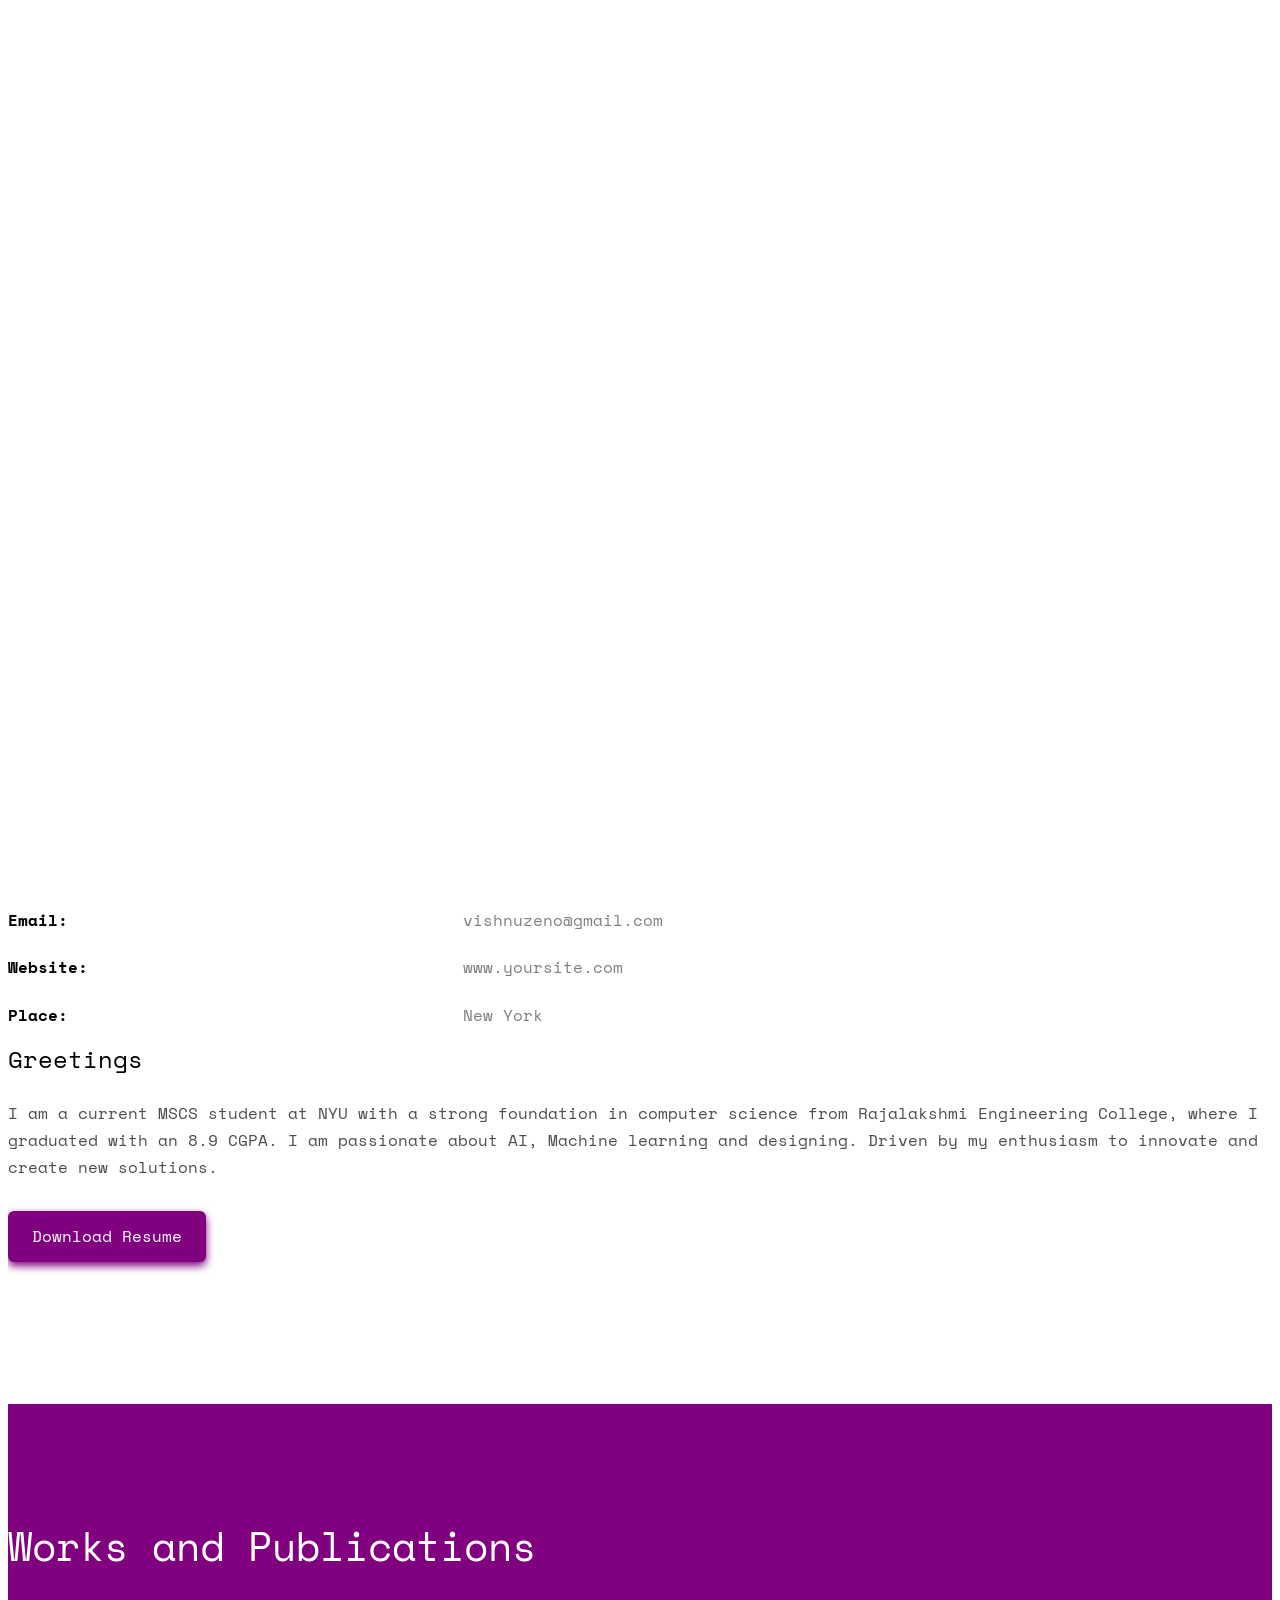
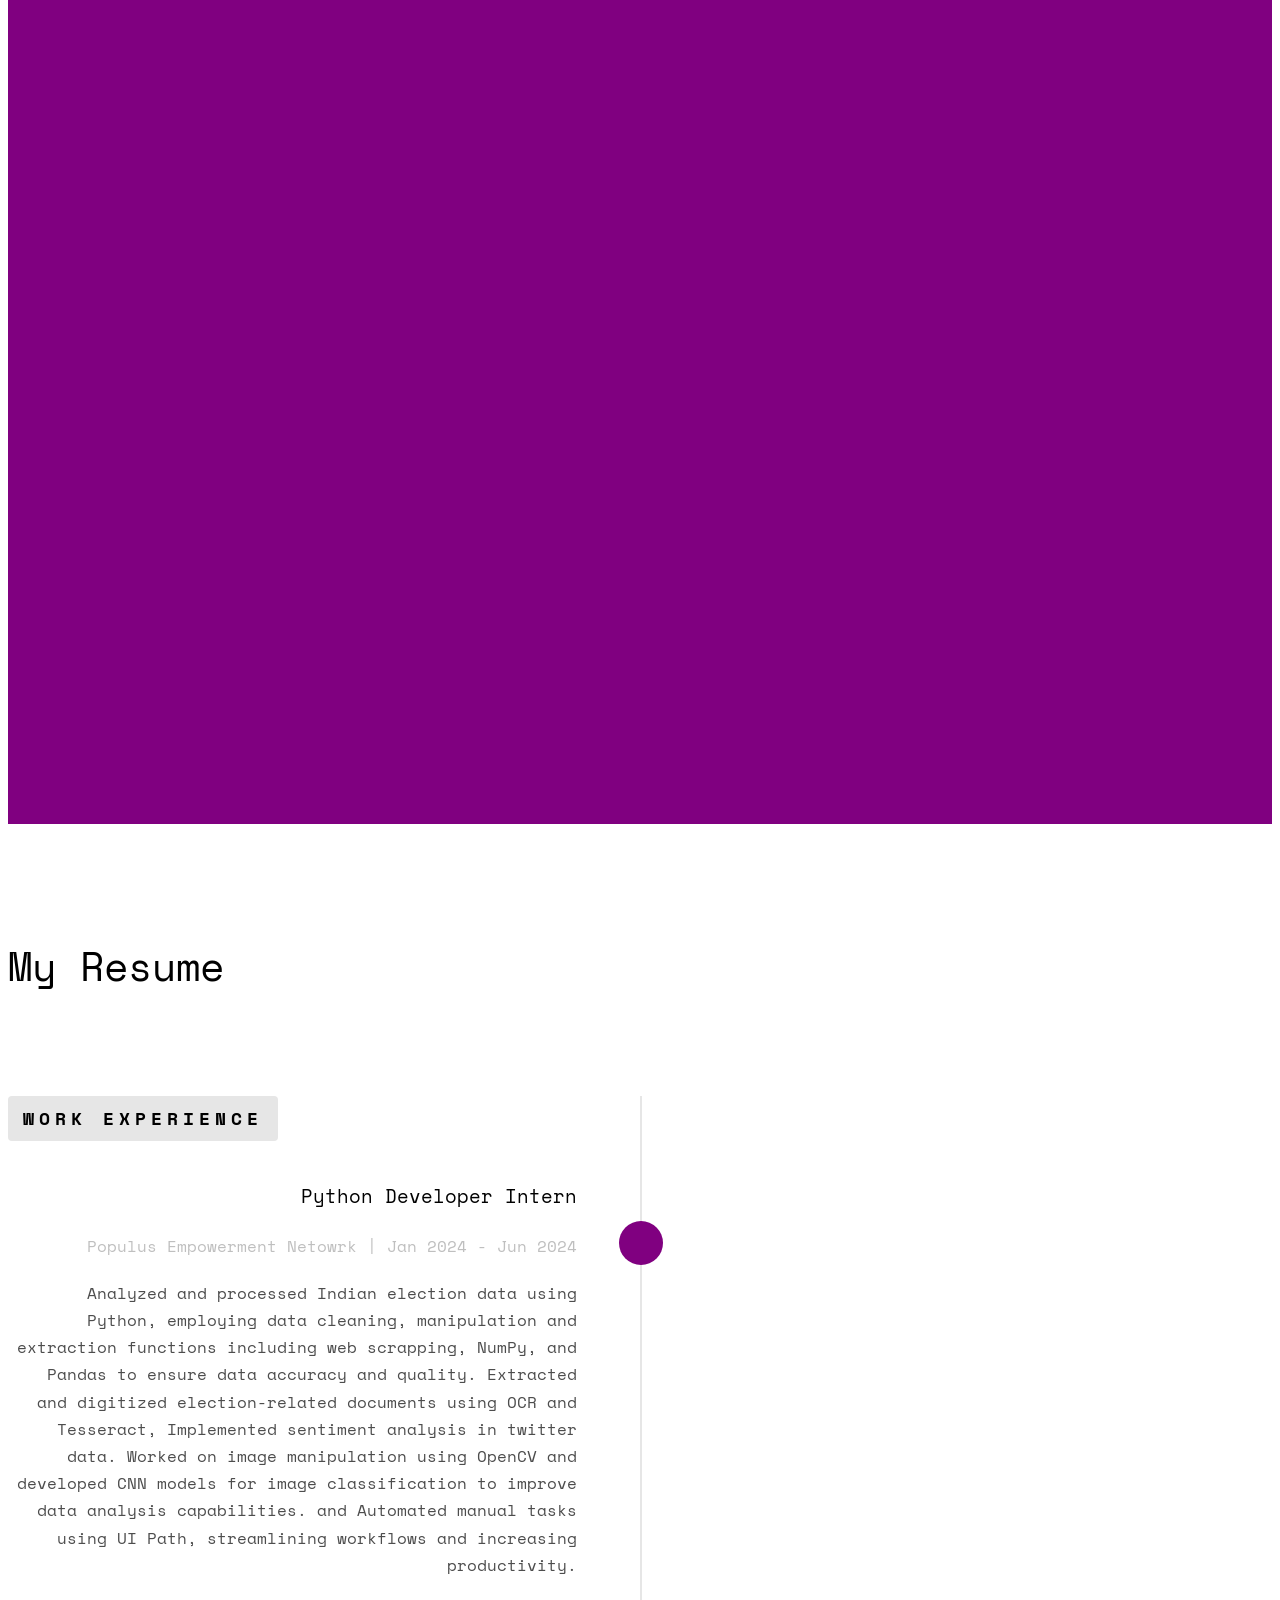
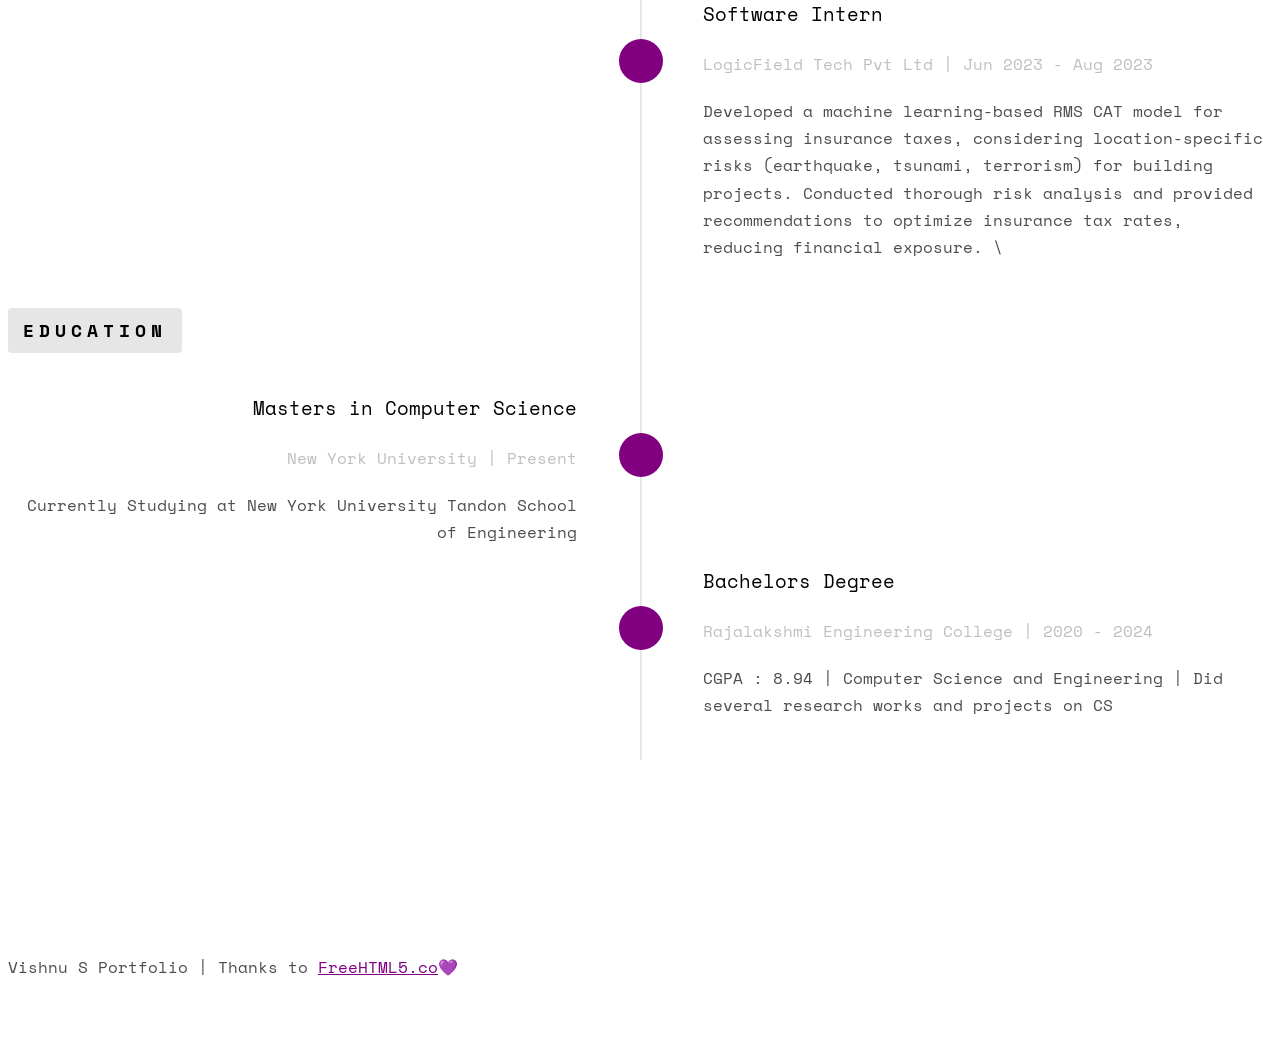
==== index.html @ 46d84d33 "Update index.html" ====
<!DOCTYPE HTML>
<html>
	<head>
	<meta charset="utf-8">
	<meta http-equiv="X-UA-Compatible" content="IE=edge">
	<title>Vishnu S | Portfolio</title>
	<meta name="viewport" content="width=device-width, initial-scale=1">
	<meta name="description" content="Free HTML5 Website Template by freehtml5.co" />
	<meta name="keywords" content="free website templates, free html5, free template, free bootstrap, free website template, html5, css3, mobile first, responsive" />
	<meta name="author" content="freehtml5.co" />
	<meta property="og:title" content=""/>
	<meta property="og:image" content=""/>
	<meta property="og:url" content=""/>
	<meta property="og:site_name" content=""/>
	<meta property="og:description" content=""/>
	<meta name="twitter:title" content="" />
	<meta name="twitter:image" content="" />
	<meta name="twitter:url" content="" />
	<meta name="twitter:card" content="" />

	<link href="https://fonts.googleapis.com/css?family=Space+Mono" rel="stylesheet">
	<link href="https://fonts.googleapis.com/css?family=Kaushan+Script" rel="stylesheet">
	
	<!-- Animate.css -->
	<link rel="stylesheet" href="css/animate.css">
	<!-- Icomoon Icon Fonts-->
	<link rel="stylesheet" href="css/icomoon.css">
	<!-- Bootstrap  -->
	<link rel="stylesheet" href="css/bootstrap.css">

	<!-- Theme style  -->
	<link rel="stylesheet" href="css/style.css">

	<!-- Modernizr JS -->
	<script src="js/modernizr-2.6.2.min.js"></script>
	<!-- FOR IE9 below -->
	<!--[if lt IE 9]>
	<script src="js/respond.min.js"></script>
	<![endif]-->

	</head>
	<body>
		
	<div class="fh5co-loader"></div>
	
	<div id="page">	
	<header id="fh5co-header" class="fh5co-cover js-fullheight" role="banner" style="background-image:url(images/new_york_uni.jpeg);" data-stellar-background-ratio="0.7">
		<div class="overlay"></div>
		<div class="container">
			<div class="row">
				<div class="col-md-8 col-md-offset-2 text-center">
					<div class="display-t js-fullheight">
						<div class="display-tc js-fullheight animate-box" data-animate-effect="fadeIn">
							<div class="profile-thumb" style="background: url(images/vishnu.jpg);"></div>
							<h1><span>Vishnu S</span></h1>
							<h3><span>AI ML Enthusiast / Designer</span></h3>
							<p>
								<ul class="fh5co-social-icons">
									
									<li><a href="https://www.kaggle.com/vizeno"><i class="icon-code"></i></a></li>
									<li><a href="mailto:vishnuzeno@gmail.com"><i class="icon-mail"></i></a></li>

									<li><a href="https://www.linkedin.com/in/vizeno/"><i class="icon-linkedin2"></i></a></li>
									<li><a href="https://github.com/ZENODIUM/"><i class="icon-github2"></i></a></li>
								</ul>
							</p>
						</div>
					</div>
				</div>
			</div>
		</div>
	</header>

	<div id="fh5co-about" class="animate-box">
		<div class="container">
			<div class="row">
				<div class="col-md-8 col-md-offset-2 text-center fh5co-heading">
					<h2>About Me</h2>
				</div>
			</div>
			<div class="row">
				<div class="col-md-4">
					<ul class="info">
						<li><span class="first-block">Full Name:</span><span class="second-block">Vishnu S</span></li>
						<li><span class="first-block">Email:</span><span class="second-block">vishnuzeno@gmail.com</span></li>
						<li><span class="first-block">Website:</span><span class="second-block">www.yoursite.com</span></li>
						<li><span class="first-block">Place:</span><span class="second-block">New York</span></li>
					</ul>
				</div>
				<div class="col-md-8">
					<h2>Greetings</h2>
					<p>
						I am a current MSCS student at NYU with a strong foundation in computer science
						 from Rajalakshmi Engineering College, where I graduated with an 8.9 CGPA. 
						 I am passionate about AI, Machine learning and designing. Driven by my enthusiasm to innovate and create new solutions.
					</p>
					<p>
						<a href="path/to/your/resume.pdf" class="download-button" download>Download Resume</a>
					</p>
				</div>
			</div>
		</div>
	</div>



	<div id="fh5co-work" class="fh5co-bg-dark">
		<div class="container">
			<div class="row animate-box">
				<div class="col-md-8 col-md-offset-2 text-center fh5co-heading">
					<h2>Works and Publications</h2>
				</div>
			</div>
			<div class="row">
				<div class="col-md-3 text-center col-padding animate-box">
					<a href="https://github.com/ZENODIUM/MED-APP" class="work" style="background-image: url(images/heart.jpg);">
						<div class="desc">
							<h3>Medical Prediction System with XAI and Transformers Chatbot</h3>
							<span>Flask | Transformers | XAI</span>
						</div>
					</a>
				</div>
				<div class="col-md-3 text-center col-padding animate-box">
					<a href="https://github.com/ZENODIUM/Finance-Tracker" class="work" style="background-image: url(images/finance.jpg);">
						<div class="desc">
							<h3>Gamified Finance Tracker with Prophet Prediction</h3>
							<span>Django | Data Visualization | ML</span>
						</div>
					</a>
				</div>
				<div class="col-md-3 text-center col-padding animate-box">
					<a href="https://github.com/ZENODIUM/diet-recommendation-system" class="work" style="background-image: url(images/fruits.jpg);">
						<div class="desc">
							<h3>Diet recommendation system with nutrient requirements</h3>
							<span>Flask | ML</span>
						</div>
					</a>
				</div>
				<div class="col-md-3 text-center col-padding animate-box">
					<a href="https://ieeexplore.ieee.org/document/10543702/" class="work" style="background-image: url(images/brain.jpg);">
						<div class="desc">
							<h3>Neuroimaging Analysis for Early Diagnosis of ADNI Progression with EfficientNet</h3>
							<span>Publication</span>
						</div>
					</a>
				</div>
				<!-- <div class="col-md-8 col-md-offset-2 text-center fh5co-heading">
					<h2>Work</h2>
				</div> -->
				<div class="col-md-3 text-center col-padding animate-box">
					<a href="https://www.kaggle.com/vizeno" class="work" style="background-image: url(images/kaggle.png);">
						<div class="desc">
							<h3>Kaggle Notebooks</h3>
							<span>My Profile</span>
						</div>
					</a>
				</div>
				<div class="col-md-3 text-center col-padding animate-box">
					<a href="https://ieeexplore.ieee.org/document/10395433" class="work" style="background-image: url(images/webcam.jpg);">
						<div class="desc">
							<h3>Enhancing Online Learning with Automated Emotion Identification using Facial Expressions</h3>
							<span>Publication</span>
						</div>
					</a>
				</div>
				<div class="col-md-3 text-center col-padding animate-box">
					<a href="https://ieeexplore.ieee.org/document/10561398" class="work" style="background-image: url(images/eye.jpg);">
						<div class="desc">
							<h3>Innovative Approaches in Cataract Detection: Exploring Transfer Learning and Image Segmentation Techniques</h3>
							<span>Publication</span>
						</div>
					</a>
				</div>
				<div class="col-md-3 text-center col-padding animate-box">
					<a href="https://github.com/ZENODIUM/Thermal-Image-Processing" class="work" style="background-image: url(images/thermal.jpg);">
						<div class="desc">
							<h3>Thermal Image Processing with OpenCV</h3>
							<span>Flask | OpenCV</span>
						</div>
					</a>
				</div>
			</div>
		</div>
	</div>
	






	<div id="fh5co-resume" class="fh5co-bg-color">
		<div class="container">
			<div class="row animate-box">
				<div class="col-md-8 col-md-offset-2 text-center fh5co-heading">
					<h2>My Resume</h2>
				</div>
			</div>
			<div class="row">
				<div class="col-md-12 col-md-offset-0">
					<ul class="timeline">
						<li class="timeline-heading text-center animate-box">
							<div><h3>Work Experience</h3></div>
						</li>
						<li class="animate-box timeline-unverted">
							<div class="timeline-badge"><i class="icon-suitcase"></i></div>
							<div class="timeline-panel">
								<div class="timeline-heading">
									<h3 class="timeline-title">Python Developer Intern</h3>
									<span class="company">Populus Empowerment Netowrk | Jan 2024 - Jun 2024</span>
								</div>
								<div class="timeline-body">
									<p>
										Analyzed and processed Indian election data using Python, employing data cleaning, manipulation and extraction functions including web scrapping, NumPy, and Pandas to ensure data accuracy and quality. 
Extracted and digitized election-related documents using OCR and Tesseract, Implemented  sentiment analysis in twitter data.
Worked on image manipulation using OpenCV and developed CNN models for image classification to improve data analysis capabilities. and Automated manual tasks using UI Path, streamlining workflows and increasing productivity.
									</p>
								</div>
							</div>
						</li>
						<li class="timeline-inverted animate-box">
							<div class="timeline-badge"><i class="icon-suitcase"></i></div>
							<div class="timeline-panel">
								<div class="timeline-heading">
									<h3 class="timeline-title">Software Intern</h3>
									<span class="company">LogicField Tech Pvt Ltd | Jun 2023 - Aug 2023</span>
								</div>
								<div class="timeline-body">
									<p>
										Developed a machine learning-based RMS CAT model for assessing insurance taxes, considering location-specific risks (earthquake, tsunami, terrorism) for building projects.
Conducted thorough risk analysis and provided recommendations to optimize insurance tax rates, reducing financial exposure.
\
									</p>
								</div>
							</div>
						</li>

						<br>
						<li class="timeline-heading text-center animate-box">
							<div><h3>Education</h3></div>
						</li>
						<li class="animate-box timeline-unverted">
							<div class="timeline-badge"><i class="icon-graduation-cap"></i></div>
							<div class="timeline-panel">
								<div class="timeline-heading">
									<h3 class="timeline-title">Masters in Computer Science</h3>
									<span class="company">New York University | Present </span>
								</div>
								<div class="timeline-body">
									<p>
										Currently Studying at New York University Tandon School of Engineering
									</p>
								</div>
							</div>
						</li>
						<li class="timeline-inverted animate-box">
							<div class="timeline-badge"><i class="icon-graduation-cap"></i></div>
							<div class="timeline-panel">
								<div class="timeline-heading">
									<h3 class="timeline-title">Bachelors Degree</h3>
									<span class="company">Rajalakshmi Engineering College | 2020 - 2024</span>
								</div>
								<div class="timeline-body">
									<p> CGPA : 8.94 | Computer Science and Engineering | Did several research works and projects on CS</p>
								</div>
							</div>
						</li>
			    	</ul>
				</div>
			</div>
		</div>
	</div>
	

	
	<div id="fh5co-footer">
		<div class="container">
			<div class="row">
				<div class="col-md-12">
					<p>Vishnu S Portfolio | Thanks to <a href="http://freehtml5.co" target="_blank">FreeHTML5.co</a>💜</p>
				</div>
			</div>
		</div>
	</div>

	<div class="gototop js-top">
		<a href="#" class="js-gotop"><i class="icon-arrow-up22"></i></a>
	</div>
	
	<!-- jQuery -->
	<script src="js/jquery.min.js"></script>
	<!-- jQuery Easing -->
	<script src="js/jquery.easing.1.3.js"></script>
	<!-- Bootstrap -->
	<script src="js/bootstrap.min.js"></script>
	<!-- Waypoints -->
	<script src="js/jquery.waypoints.min.js"></script>
	<!-- Stellar Parallax -->
	<script src="js/jquery.stellar.min.js"></script>
	<!-- Easy PieChart -->
	<script src="js/jquery.easypiechart.min.js"></script>
	
	<!-- Main -->
	<script src="js/main.js"></script>

	</body>
</html>
---- css/style.css ----
@font-face {
  font-family: 'icomoon';
  src: url("../fonts/icomoon/icomoon.eot?srf3rx");
  src: url("../fonts/icomoon/icomoon.eot?srf3rx#iefix") format("embedded-opentype"), url("../fonts/icomoon/icomoon.ttf?srf3rx") format("truetype"), url("../fonts/icomoon/icomoon.woff?srf3rx") format("woff"), url("../fonts/icomoon/icomoon.svg?srf3rx#icomoon") format("svg");
  font-weight: normal;
  font-style: normal;
}
/* =======================================================
*
* 	Template Style 
*
* ======================================================= */
body {
  font-family: "Space Mono", Arial, serif;
  font-weight: 400;
  font-size: 16px;
  line-height: 1.7;
  color: #4d4d4d;
  background: #fff;
}

#page {
  position: relative;
  overflow-x: hidden;
  width: 100%;
  height: 100%;
  -webkit-transition: 0.5s;
  -o-transition: 0.5s;
  transition: 0.5s;
}
.offcanvas #page {
  overflow: hidden;
  position: absolute;
}
.offcanvas #page:after {
  -webkit-transition: 2s;
  -o-transition: 2s;
  transition: 2s;
  position: absolute;
  top: 0;
  right: 0;
  bottom: 0;
  left: 0;
  z-index: 101;
  background: rgba(0, 0, 0, 0.7);
  content: "";
}

a {
  color: purple;
  -webkit-transition: 0.5s;
  -o-transition: 0.5s;
  transition: 0.5s;
}
a:hover, a:active, a:focus {
  color: purple;
  outline: none;
  text-decoration: none;
}

p {
  margin-bottom: 30px;
}

h1, h2, h3, h4, h5, h6, figure {
  color: #000;
  font-family: "Space Mono", Arial, serif;
  font-weight: 400;
  margin: 0 0 20px 0;
}

::-webkit-selection {
  color: #fff;
  background: purple;
}

::-moz-selection {
  color: #fff;
  background: purple;
}

::selection {
  color: #fff;
  background: purple;
}

#fh5co-header,
.fh5co-cover {
  background-color: transparent;
  background-size: cover;
  background-attachment: fixed;
  position: relative;
  height: 600px;
  width: 100%;
}
#fh5co-header .overlay,
.fh5co-cover .overlay {
  position: absolute;
  top: 0;
  bottom: 0;
  left: 0;
  right: 0;
  background: rgba(128, 0, 128, 0.6);
}
#fh5co-header .display-t,
.fh5co-cover .display-t {
  width: 100%;
  display: table;
}
#fh5co-header .display-tc,
.fh5co-cover .display-tc {
  display: table-cell;
  vertical-align: middle;
  height: 600px;
}
#fh5co-header .display-tc h1, #fh5co-header .display-tc h2, #fh5co-header .display-tc h3,
.fh5co-cover .display-tc h1,
.fh5co-cover .display-tc h2,
.fh5co-cover .display-tc h3 {
  margin: 0;
  padding: 0;
  color: white;
}
#fh5co-header .display-tc h1,
.fh5co-cover .display-tc h1 {
  font-family: "Kaushan Script", cursive;
  margin-bottom: 30px;
  font-size: 50px;
  line-height: 1.3;
  font-weight: 300;
  -webkit-transform: rotate(-5deg);
  -moz-transform: rotate(-5deg);
  -ms-transform: rotate(-5deg);
  -o-transform: rotate(-5deg);
  transform: rotate(-5deg);
}
#fh5co-header .display-tc h1 span,
.fh5co-cover .display-tc h1 span {
  padding: 4px 15px;
  position: relative;
}
#fh5co-header .display-tc h1 span:before,
.fh5co-cover .display-tc h1 span:before {
  position: absolute;
  top: 40px;
  left: 0;
  width: 30px;
  height: 4px;
  content: '';
  background: #fff;
  margin-left: -30px;
}
#fh5co-header .display-tc h1 span:after,
.fh5co-cover .display-tc h1 span:after {
  position: absolute;
  top: 40px;
  right: 0;
  width: 30px;
  height: 4px;
  content: '';
  background: #fff;
  margin-right: -30px;
}
@media screen and (max-width: 768px) {
  #fh5co-header .display-tc h1,
  .fh5co-cover .display-tc h1 {
    font-size: 34px;
  }
  #fh5co-header .display-tc h1 span:before,
  .fh5co-cover .display-tc h1 span:before {
    top: 28px;
    width: 20px;
    height: 3px;
    margin-left: -15px;
  }
  #fh5co-header .display-tc h1 span:after,
  .fh5co-cover .display-tc h1 span:after {
    top: 28px;
    width: 20px;
    height: 3px;
    margin-right: -15px;
  }
}
#fh5co-header .display-tc h2,
.fh5co-cover .display-tc h2 {
  font-size: 20px;
  line-height: 1.5;
  margin-bottom: 30px;
}
#fh5co-header .display-tc h3,
.fh5co-cover .display-tc h3 {
  font-size: 16px;
}
@media screen and (max-width: 768px) {
  #fh5co-header .display-tc h3,
  .fh5co-cover .display-tc h3 {
    font-size: 14px;
  }
}
#fh5co-header .display-tc .profile-thumb,
.fh5co-cover .display-tc .profile-thumb {
  background-size: cover !important;
  background-position: center center;
  background-repeat: no-repeat;
  position: relative;
  height: 180px;
  width: 180px;
  margin: 0 auto;
  margin-bottom: 30px;
  -webkit-border-radius: 50%;
  -moz-border-radius: 50%;
  -ms-border-radius: 50%;
  border-radius: 50%;
  box-shadow: 0 2px 5px rgba(0, 0, 0, 0.5); 
}
#fh5co-header .display-tc .fh5co-social-icons li a,
.fh5co-cover .display-tc .fh5co-social-icons li a {
  color: #fff;
}
#fh5co-header .display-tc .fh5co-social-icons li a i,
.fh5co-cover .display-tc .fh5co-social-icons li a i {
  font-size: 30px;
}

#fh5co-features {
  background: purple;
}
#fh5co-features h2 {
  color: #fff;
}
#fh5co-features .services-padding {
  padding: 7em 0;
}
#fh5co-features .feature-left {
  margin-bottom: 40px;
  float: left;
}
@media screen and (max-width: 992px) {
  #fh5co-features .feature-left {
    margin-bottom: 30px;
  }
}
#fh5co-features .feature-left .icon {
  display: table;
  text-align: center;
  width: 100px;
  height: 100px;
  margin: 0 auto;
  background: #fff;
  margin-bottom: 20px;
  -webkit-border-radius: 50%;
  -moz-border-radius: 50%;
  -ms-border-radius: 50%;
  border-radius: 50%;
}
#fh5co-features .feature-left .icon i {
  font-size: 50px;
  display: table-cell;
  vertical-align: middle;
  height: 100px;
  color: purple !important;
}
#fh5co-features .feature-left .feature-copy {
  width: 100%;
}
#fh5co-features .feature-left h3 {
  font-size: 24px;
  font-weight: 400;
  color: #fff;
}
#fh5co-features .feature-left p {
  font-size: 16px;
  color: rgba(255, 255, 255, 0.7);
}
#fh5co-features .feature-left p:last-child {
  margin-bottom: 0;
}
#fh5co-features .feature-left p a {
  color: #000 !important;
}

#fh5co-about,
#fh5co-resume,
#fh5co-skills,
#fh5co-started,
#fh5co-work,
#fh5co-blog,
#fh5co-pricing,
#fh5co-contact {
  padding: 7em 0;
  clear: both;
}
@media screen and (max-width: 768px) {
  #fh5co-about,
  #fh5co-resume,
  #fh5co-skills,
  #fh5co-started,
  #fh5co-work,
  #fh5co-blog,
  #fh5co-pricing,
  #fh5co-contact {
    padding: 3em 0;
  }
}

#fh5co-started {
  border-bottom: none;
}

.fh5co-bg-dark {
  background: #2F3C4F;
  background: purple;
}
.fh5co-bg-dark .fh5co-heading h2 {
  color: #fff !important;
}

.info {
  margin: 0;
  padding: 0;
  width: 90%;
  float: left;
}
@media screen and (max-width: 768px) {
  .info {
    margin-bottom: 3em;
  }
}
.info li {
  width: 100%;
  float: left;
  list-style: none;
  padding: 10px 0;
}
.info li:first-child {
  padding-top: 0;
}
.info li .first-block {
  width: 40%;
  display: inline-block;
  float: left;
  color: #000;
  font-weight: bold;
}
.info li .second-block {
  width: 60%;
  display: inline-block;
  color: rgba(0, 0, 0, 0.5);
}

.fh5co-social-icons {
  margin: 0;
  padding: 0;
}
.fh5co-social-icons li {
  margin: 0;
  padding: 0;
  list-style: none;
  display: -moz-inline-stack;
  display: inline-block;
  zoom: 1;
  *display: inline;
}
.fh5co-social-icons li a {
  display: -moz-inline-stack;
  display: inline-block;
  zoom: 1;
  *display: inline;
  color: purple;
  padding-left: 10px;
  padding-right: 10px;
}
.fh5co-social-icons li a i {
  font-size: 20px;
}

#fh5co-about .fh5co-social-icons {
  margin: 0;
  padding: 0;
}
#fh5co-about .fh5co-social-icons li {
  padding: 0;
  list-style: none;
  display: -moz-inline-stack;
  display: inline-block;
  zoom: 1;
  *display: inline;
}
#fh5co-about .fh5co-social-icons li a {
  display: -moz-inline-stack;
  display: inline-block;
  zoom: 1;
  *display: inline;
  color: #fff;
  background: #2F3C4F;
  padding: 10px 10px 2px 10px;
  -webkit-border-radius: 2px;
  -moz-border-radius: 2px;
  -ms-border-radius: 2px;
  border-radius: 2px;
}
#fh5co-about .fh5co-social-icons li a i {
  font-size: 20px;
}
#fh5co-about .fh5co-social-icons li a:hover {
  background: purple;
}

.fh5co-heading {
  margin-bottom: 5em;
}
.fh5co-heading.fh5co-heading-sm {
  margin-bottom: 2em;
}
.fh5co-heading h2 {
  font-size: 40px;
  margin-bottom: 20px;
  line-height: 1.5;
  color: #000;
}
.fh5co-heading p {
  font-size: 18px;
  line-height: 1.5;
  color: #828282;
}
.fh5co-heading span {
  display: block;
  margin-bottom: 10px;
  text-transform: uppercase;
  font-size: 12px;
  letter-spacing: 2px;
}

.timeline {
  list-style: none;
  padding: 20px 0 20px;
  position: relative;
}
.timeline:before {
  top: 20px;
  bottom: 0;
  position: absolute;
  content: " ";
  width: 2px;
  background-color: #e6e6e6;
  left: 50%;
  margin-left: 0px;
}
@media screen and (max-width: 768px) {
  .timeline:before {
    margin-left: -64px;
  }
}
@media screen and (max-width: 480px) {
  .timeline:before {
    margin-left: -64px;
  }
}
@media screen and (max-width: 768px) {
  .timeline .timeline-heading {
    margin-bottom: 30px;
  }
}
.timeline .timeline-heading > div h3 {
  display: inline-block;
  padding: 7px 15px;
  font-size: 18px;
  text-transform: uppercase;
  letter-spacing: 5px;
  font-weight: bold;
  background: #e6e6e6;
  -webkit-border-radius: 4px;
  -moz-border-radius: 4px;
  -ms-border-radius: 4px;
  border-radius: 4px;
}
@media screen and (max-width: 768px) {
  .timeline .timeline-heading > div h3 {
    float: left;
    margin-bottom: 0;
  }
}
.timeline > li {
  margin-bottom: 20px;
  position: relative;
}
@media screen and (max-width: 768px) {
  .timeline > li {
    margin-bottom: 4em;
  }
}
.timeline > li:before, .timeline > li:after {
  content: " ";
  display: table;
}
.timeline > li:after {
  clear: both;
}
.timeline > li > .timeline-panel {
  width: 45%;
  float: left;
  margin-bottom: 0;
  position: relative;
  -webkit-border-radius: 4px;
  -moz-border-radius: 4px;
  -ms-border-radius: 4px;
  border-radius: 4px;
}
@media screen and (max-width: 768px) {
  .timeline > li > .timeline-panel {
    width: 85% !important;
  }
}
@media screen and (max-width: 480px) {
  .timeline > li > .timeline-panel {
    width: 75% !important;
  }
  .timeline > li > .timeline-panel:before {
    top: 30px;
  }
  .timeline > li > .timeline-panel:after {
    top: 31px;
  }
}
.timeline > li > .timeline-badge {
  color: #fff;
  width: 44px;
  height: 44px;
  line-height: 50px;
  font-size: 1.4em;
  text-align: center;
  position: absolute;
  top: 40px;
  left: 50%;
  margin-left: -21px;
  background-color: purple;
  z-index: 100;
  display: table;
  -webkit-border-radius: 50%;
  -moz-border-radius: 50%;
  -ms-border-radius: 50%;
  border-radius: 50%;
}
@media screen and (max-width: 768px) {
  .timeline > li > .timeline-badge {
    margin-left: -10px !important;
  }
}
@media screen and (max-width: 992px) {
  .timeline > li > .timeline-badge {
    margin-left: -10px !important;
  }
}
.timeline > li > .timeline-badge i {
  display: table-cell;
  vertical-align: middle;
  height: 44px;
  font-size: 18px;
}
.timeline > li.timeline-unverted {
  text-align: right;
}
@media screen and (max-width: 768px) {
  .timeline > li.timeline-unverted {
    text-align: left;
  }
}
.timeline > li.timeline-inverted > .timeline-panel {
  float: right;
}
.timeline > li.timeline-inverted > .timeline-panel:before {
  border-left-width: 0;
  border-right-width: 15px;
  left: -15px;
  right: auto;
}
.timeline > li.timeline-inverted > .timeline-panel:after {
  border-left-width: 0;
  border-right-width: 14px;
  left: -14px;
  right: auto;
}

.timeline-title {
  margin-top: 0;
}

.company {
  display: block;
  margin-bottom: 20px;
  font-size: 16px;
  font-weight: normal;
  color: #bfbfbf;
}

.timeline-body > p,
.timeline-body > ul {
  margin-bottom: 0;
}

.timeline-body > p + p {
  margin-top: 5px;
}

@media (max-width: 992px) {
  ul.timeline:before {
    left: 90px;
  }

  ul.timeline > li > .timeline-panel {
    width: calc(100% - 200px);
    width: -moz-calc(100% - 200px);
    width: -webkit-calc(100% - 200px);
  }

  ul.timeline > li > .timeline-badge {
    left: 15px;
    margin-left: 0;
    top: 16px;
  }

  ul.timeline > li > .timeline-panel {
    float: right;
  }

  ul.timeline > li > .timeline-panel:before {
    border-left-width: 0;
    border-right-width: 15px;
    left: -15px;
    right: auto;
  }

  ul.timeline > li > .timeline-panel:after {
    border-left-width: 0;
    border-right-width: 14px;
    left: -14px;
    right: auto;
  }
}
.progress-wrap {
  width: 100%;
  float: left;
  margin-bottom: 10px;
}
.progress-wrap h3 {
  font-size: 16px;
  display: block;
  margin-bottom: 10px;
  float: left;
  width: 100%;
}
.progress-wrap h3 .name-left {
  float: left;
}
.progress-wrap h3 .value-right {
  float: right;
}

.progress {
  width: 100%;
  float: left;
  height: 5px;
  box-shadow: none;
}

.progress-bar {
  background-color: #2F3C4F;
  height: 5px;
  display: block;
  box-shadow: none;
}
.progress-bar.progress-bar-1 {
  background-color: #2980b9 !important;
}
.progress-bar.progress-bar-2 {
  background-color: #c0392b !important;
}
.progress-bar.progress-bar-3 {
  background-color: #d35400 !important;
}
.progress-bar.progress-bar-4 {
  background-color: #8e44ad !important;
}
.progress-bar.progress-bar-5 {
  background-color: #27ae60 !important;
}

.chart {
  width: 160px;
  height: 160px;
  margin: 0 auto 40px auto;
  position: relative;
  text-align: center;
}
.chart span {
  position: absolute;
  top: 50%;
  left: 0;
  margin-top: -30px;
  width: 100%;
}
.chart span strong {
  display: block;
}
.chart canvas {
  position: absolute;
  left: 0;
  top: 0;
}

.work {
  background-size: cover;
  background-position: center center;
  background-repeat: no-repeat;
  position: relative;
  height: 270px;
  width: 100%;
  display: table;
  overflow: hidden;
}
@media screen and (max-width: 768px) {
  .work {
    height: 400px;
  }
}
@media screen and (max-width: 480px) {
  .work {
    height: 270px;
  }
}
.work .desc {
  display: table-cell;
  vertical-align: middle;
  height: 270px;
  background: #fff;
  opacity: 0;
  -webkit-transition: 0.3s;
  -o-transition: 0.3s;
  transition: 0.3s;
}
.work .desc h3 {
  font-size: 20px;
  -webkit-transition: -webkit-transform 0.3s, opacity 0.3s;
  transition: transform 0.3s, opacity 0.3s;
  -webkit-transform: translate3d(0, -15px, 0);
  transform: translate3d(0, -15px, 0);
}
.work .desc span {
  display: block;
  color: #999999;
  font-size: 14px;
  -webkit-transition: -webkit-transform 0.3s, opacity 0.3s;
  transition: transform 0.3s, opacity 0.3s;
  -webkit-transform: translate3d(0, 15px, 0);
  transform: translate3d(0, 15px, 0);
}
@media screen and (max-width: 768px) {
  .work .desc {
    opacity: 1;
    background: rgba(255, 255, 255, 0.6);
  }
  .work .desc h3 {
    -webkit-transform: translate3d(0, 0, 0);
    transform: translate3d(0, 0, 0);
  }
  .work .desc span {
    -webkit-transform: translate3d(0, 0, 0);
    transform: translate3d(0, 0, 0);
  }
}
.work:hover .desc {
  opacity: 1;
}
.work:hover .desc h3 {
  -webkit-transform: translate3d(0, 0, 0);
  transform: translate3d(0, 0, 0);
}
.work:hover .desc span {
  -webkit-transform: translate3d(0, 0, 0);
  transform: translate3d(0, 0, 0);
}

#fh5co-started {
  background-size: cover;
  background-position: center center;
  background-repeat: no-repeat;
  position: relative;
  float: left;
  width: 100%;
}
#fh5co-started .fh5co-heading {
  margin-bottom: 0;
}
#fh5co-started .fh5co-heading h2 {
  color: #fff;
  margin-bottom: 20px !important;
}
#fh5co-started .fh5co-heading p {
  color: rgba(255, 255, 255, 0.8);
}
#fh5co-started .btn {
  height: 54px;
  border: none !important;
  background: #fff;
  color: purple;
  font-size: 16px;
  text-transform: uppercase;
  font-weight: 400;
  padding-left: 50px;
  padding-right: 50px;
}

.fh5co-blog {
  width: 100%;
  float: left;
  margin-bottom: 40px;
}
@media screen and (max-width: 768px) {
  .fh5co-blog {
    width: 100%;
  }
}
.fh5co-blog .blog-bg {
  display: block;
  width: 100%;
  background-size: cover;
  background-position: center center;
  background-repeat: no-repeat;
  position: relative;
  height: 300px;
}
@media screen and (max-width: 768px) {
  .fh5co-blog .blog-bg {
    height: 400px;
  }
}
@media screen and (max-width: 480px) {
  .fh5co-blog .blog-bg {
    height: 270px;
  }
}
.fh5co-blog .blog-text {
  margin-bottom: 30px;
  position: relative;
  width: 100%;
  padding: 30px;
  float: left;
  background: #fff;
  -webkit-box-shadow: 0px 2px 5px 0px rgba(0, 0, 0, 0.06);
  -moz-box-shadow: 0px 2px 5px 0px rgba(0, 0, 0, 0.06);
  box-shadow: 0px 2px 5px 0px rgba(0, 0, 0, 0.06);
  -webkit-transition: 0.3s;
  -o-transition: 0.3s;
  transition: 0.3s;
}
@media screen and (max-width: 768px) {
  .fh5co-blog .blog-text {
    padding: 10px;
  }
}
.fh5co-blog .blog-text span {
  display: inline-block;
  margin-bottom: 20px;
  font-size: 18px !important;
  color: rgba(0, 0, 0, 0.3);
}
.fh5co-blog .blog-text .stuff {
  margin: 0;
  padding: 0;
  border-top: 1px solid rgba(0, 0, 0, 0.05);
  padding-top: 20px;
}
.fh5co-blog .blog-text .stuff li {
  list-style: none;
  display: inline-block;
  margin-left: 10px;
}
@media screen and (max-width: 768px) {
  .fh5co-blog .blog-text .stuff li {
    font-size: 14px;
  }
}
.fh5co-blog .blog-text .stuff li:first-child {
  margin-left: 0;
}
.fh5co-blog .blog-text .stuff li:last-child {
  float: right;
}
.fh5co-blog .blog-text .stuff li:last-child a {
  color: #000;
}
.fh5co-blog .blog-text .stuff li:last-child i {
  padding-right: 0;
  padding-left: 10px;
}
.fh5co-blog .blog-text .stuff li i {
  font-size: 14px;
  padding-right: 5px;
}
.fh5co-blog .blog-text h3 {
  font-size: 24px;
  margin-bottom: 20px;
  line-height: 1.5;
}
.fh5co-blog .blog-text h3 a {
  color: black;
}

#fh5co-consult {
  display: -webkit-box;
  display: -moz-box;
  display: -ms-flexbox;
  display: -webkit-flex;
  display: flex;
  flex-wrap: wrap;
  -webkit-flex-wrap: wrap;
  -moz-flex-wrap: wrap;
  width: 100%;
  float: left;
}
#fh5co-consult .video, #fh5co-consult .choose {
  display: inline-block;
}
@media screen and (max-width: 768px) {
  #fh5co-consult .video, #fh5co-consult .choose {
    width: 100% !important;
  }
}
#fh5co-consult .video {
  display: table;
  width: 50%;
  background-size: cover;
  background-position: center center;
  background-repeat: no-repeat;
  position: relative;
  display: -webkit-box;
  display: -moz-box;
  display: -ms-flexbox;
  display: -webkit-flex;
  display: flex;
  flex-wrap: wrap;
  -webkit-flex-wrap: wrap;
  -moz-flex-wrap: wrap;
}
@media screen and (max-width: 768px) {
  #fh5co-consult .video {
    display: none;
  }
}
#fh5co-consult .choose {
  width: 50%;
  padding: 4em;
}
@media screen and (max-width: 768px) {
  #fh5co-consult .choose {
    width: 100%;
    padding: 4em 1em;
  }
}

.fh5co-video {
  overflow: hidden;
}
@media screen and (max-width: 992px) {
  .fh5co-video {
    height: 450px;
  }
}
.fh5co-video .overlay {
  position: absolute;
  top: 0;
  left: 0;
  right: 0;
  bottom: 0;
  background: rgba(0, 0, 0, 0.1);
  -webkit-transition: 0.5s;
  -o-transition: 0.5s;
  transition: 0.5s;
}

#fh5co-footer {
  padding: 50px 0;
  float: left;
  width: 100%;
}
#fh5co-footer p:last-child {
  margin-bottom: 0;
}

.contact-info {
  margin-bottom: 4em;
  padding: 0;
}
.contact-info li {
  list-style: none;
  margin: 0 0 20px 0;
  position: relative;
  padding-left: 40px;
  color: #000;
}
.contact-info li i {
  position: absolute;
  top: .3em;
  left: 0;
  font-size: 22px;
  color: rgba(0, 0, 0, 0.3);
}
.contact-info li a {
  color: #000;
}

.form-control {
  -webkit-box-shadow: none;
  -moz-box-shadow: none;
  -ms-box-shadow: none;
  -o-box-shadow: none;
  box-shadow: none;
  border: none;
  border: 2px solid rgba(0, 0, 0, 0.1);
  font-size: 18px;
  font-weight: 300;
  -webkit-border-radius: 4px;
  -moz-border-radius: 4px;
  -ms-border-radius: 4px;
  border-radius: 4px;
}
.form-control:focus, .form-control:active {
  box-shadow: none;
  border: 2px solid rgba(0, 0, 0, 0.8);
}

input[type="text"] {
  height: 50px;
}

.form-group {
  margin-bottom: 30px;
}

#map {
  width: 100%;
  height: 500px;
  position: relative;
}
@media screen and (max-width: 768px) {
  #map {
    height: 200px;
  }
}

.gototop {
  position: fixed;
  bottom: 20px;
  right: 20px;
  z-index: 999;
  opacity: 0;
  visibility: hidden;
  -webkit-transition: 0.5s;
  -o-transition: 0.5s;
  transition: 0.5s;
}
.gototop.active {
  opacity: 1;
  visibility: visible;
}
.gototop a {
  width: 50px;
  height: 50px;
  display: table;
  background: rgba(0, 0, 0, 0.8);
  color: #fff;
  text-align: center;
  -webkit-border-radius: 50%;
  -moz-border-radius: 50%;
  -ms-border-radius: 50%;
  border-radius: 50%;
}
.gototop a i {
  height: 50px;
  display: table-cell;
  vertical-align: middle;
}
.gototop a:hover, .gototop a:active, .gototop a:focus {
  text-decoration: none;
  outline: none;
}

.btn {
  margin-right: 4px;
  margin-bottom: 4px;
  font-family: "Space Mono", Arial, serif;
  font-size: 16px;
  font-weight: 400;
  -webkit-border-radius: 30px;
  -moz-border-radius: 30px;
  -ms-border-radius: 30px;
  border-radius: 30px;
  -webkit-transition: 0.5s;
  -o-transition: 0.5s;
  transition: 0.5s;
  padding: 8px 20px;
}
.btn.btn-md {
  padding: 8px 20px !important;
}
.btn.btn-lg {
  padding: 18px 36px !important;
}
.btn:hover, .btn:active, .btn:focus {
  box-shadow: none !important;
  outline: none !important;
}

.btn-primary {
  background: purple;
  color: #fff;
  border: 2px solid purple;
}
.btn-primary:hover, .btn-primary:focus, .btn-primary:active {
  background: #ff9b1a !important;
  border-color: #ff9b1a !important;
}
.btn-primary.btn-outline {
  background: transparent;
  color: purple;
  border: 2px solid purple;
}
.btn-primary.btn-outline:hover, .btn-primary.btn-outline:focus, .btn-primary.btn-outline:active {
  background: purple;
  color: #fff;
}

.btn-success {
  background: #5cb85c;
  color: #fff;
  border: 2px solid #5cb85c;
}
.btn-success:hover, .btn-success:focus, .btn-success:active {
  background: #4cae4c !important;
  border-color: #4cae4c !important;
}
.btn-success.btn-outline {
  background: transparent;
  color: #5cb85c;
  border: 2px solid #5cb85c;
}
.btn-success.btn-outline:hover, .btn-success.btn-outline:focus, .btn-success.btn-outline:active {
  background: #5cb85c;
  color: #fff;
}

.btn-info {
  background: #5bc0de;
  color: #fff;
  border: 2px solid #5bc0de;
}
.btn-info:hover, .btn-info:focus, .btn-info:active {
  background: #46b8da !important;
  border-color: #46b8da !important;
}
.btn-info.btn-outline {
  background: transparent;
  color: #5bc0de;
  border: 2px solid #5bc0de;
}
.btn-info.btn-outline:hover, .btn-info.btn-outline:focus, .btn-info.btn-outline:active {
  background: #5bc0de;
  color: #fff;
}

.btn-warning {
  background: #f0ad4e;
  color: #fff;
  border: 2px solid #f0ad4e;
}
.btn-warning:hover, .btn-warning:focus, .btn-warning:active {
  background: #eea236 !important;
  border-color: #eea236 !important;
}
.btn-warning.btn-outline {
  background: transparent;
  color: #f0ad4e;
  border: 2px solid #f0ad4e;
}
.btn-warning.btn-outline:hover, .btn-warning.btn-outline:focus, .btn-warning.btn-outline:active {
  background: #f0ad4e;
  color: #fff;
}

.btn-danger {
  background: #d9534f;
  color: #fff;
  border: 2px solid #d9534f;
}
.btn-danger:hover, .btn-danger:focus, .btn-danger:active {
  background: #d43f3a !important;
  border-color: #d43f3a !important;
}
.btn-danger.btn-outline {
  background: transparent;
  color: #d9534f;
  border: 2px solid #d9534f;
}
.btn-danger.btn-outline:hover, .btn-danger.btn-outline:focus, .btn-danger.btn-outline:active {
  background: #d9534f;
  color: #fff;
}

.btn-outline {
  background: none;
  border: 2px solid gray;
  font-size: 16px;
  -webkit-transition: 0.3s;
  -o-transition: 0.3s;
  transition: 0.3s;
}
.btn-outline:hover, .btn-outline:focus, .btn-outline:active {
  box-shadow: none;
}

.btn.with-arrow {
  position: relative;
  -webkit-transition: 0.3s;
  -o-transition: 0.3s;
  transition: 0.3s;
}
.btn.with-arrow i {
  visibility: hidden;
  opacity: 0;
  position: absolute;
  right: 0px;
  top: 50%;
  margin-top: -8px;
  -webkit-transition: 0.2s;
  -o-transition: 0.2s;
  transition: 0.2s;
}
.btn.with-arrow:hover {
  padding-right: 50px;
}
.btn.with-arrow:hover i {
  color: #fff;
  right: 18px;
  visibility: visible;
  opacity: 1;
}

.form-control {
  box-shadow: none;
  background: transparent;
  border: 2px solid rgba(0, 0, 0, 0.1);
  height: 54px;
  font-size: 18px;
  font-weight: 300;
}
.form-control:active, .form-control:focus {
  outline: none;
  box-shadow: none;
  border-color: purple;
}

.row-pb-md {
  padding-bottom: 4em !important;
}

.row-pb-sm {
  padding-bottom: 2em !important;
}

.nopadding {
  padding: 0 !important;
  margin: 0 !important;
}

.col-padding {
  padding: 6px !important;
  margin: 0px !important;
}

.fh5co-loader {
  position: fixed;
  left: 0px;
  top: 0px;
  width: 100%;
  height: 100%;
  z-index: 9999;
  background: url(../images/loader.gif) center no-repeat #fff;
}

.js .animate-box {
  opacity: 0;
}

/*# sourceMappingURL=style.css.map */

.download-button {
  display: inline-block;
  padding: 12px 24px;
  background-color: purple;
  color: white;
  text-decoration: none;
  font-size: 16px;
  border-radius: 6px;
  box-shadow: 0px 4px 8px rgba(128, 0, 128, 1); /* Purple shadow */
  transition: all 0.3s ease;
}

.download-button:hover {
  color: black;
  background-color: purple; /* Darker purple on hover */
  box-shadow: 0px 6px 12px rgba(128, 0, 128, 0.5); /* Slightly stronger shadow on hover */
}
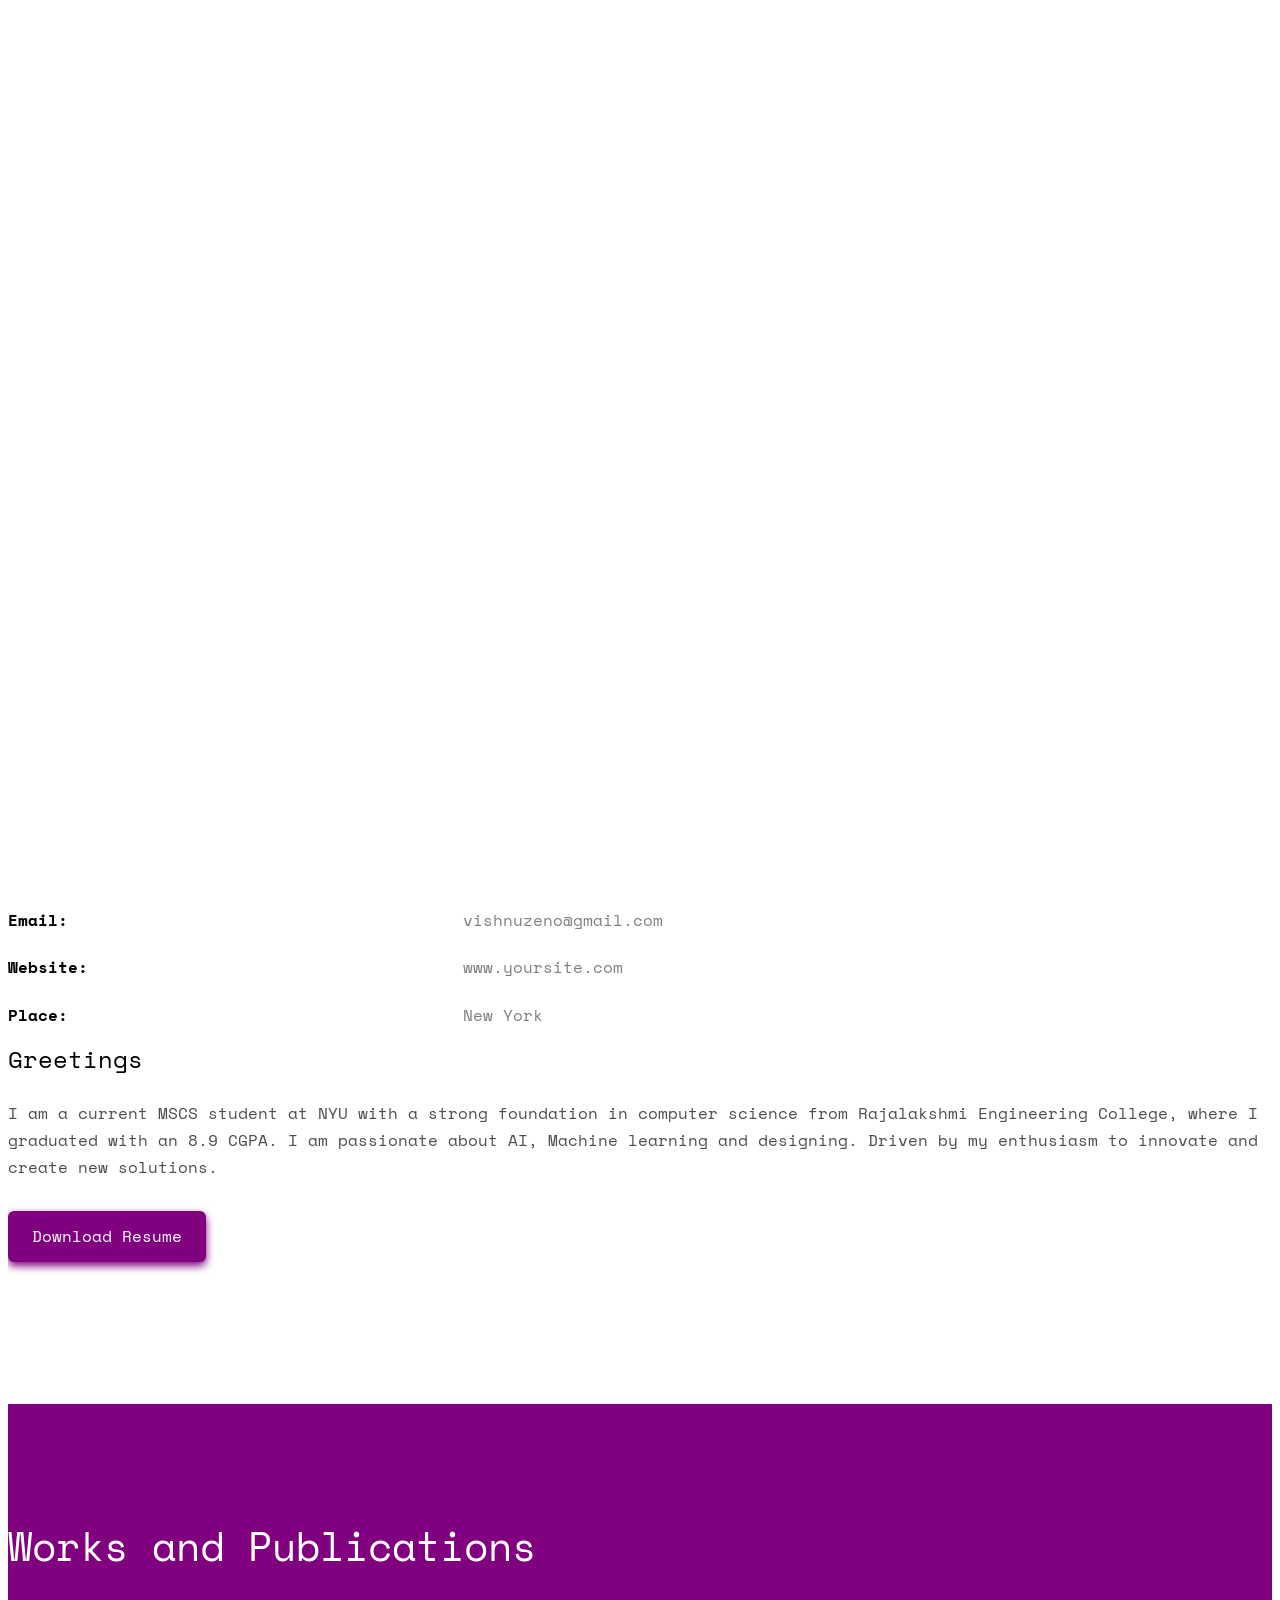
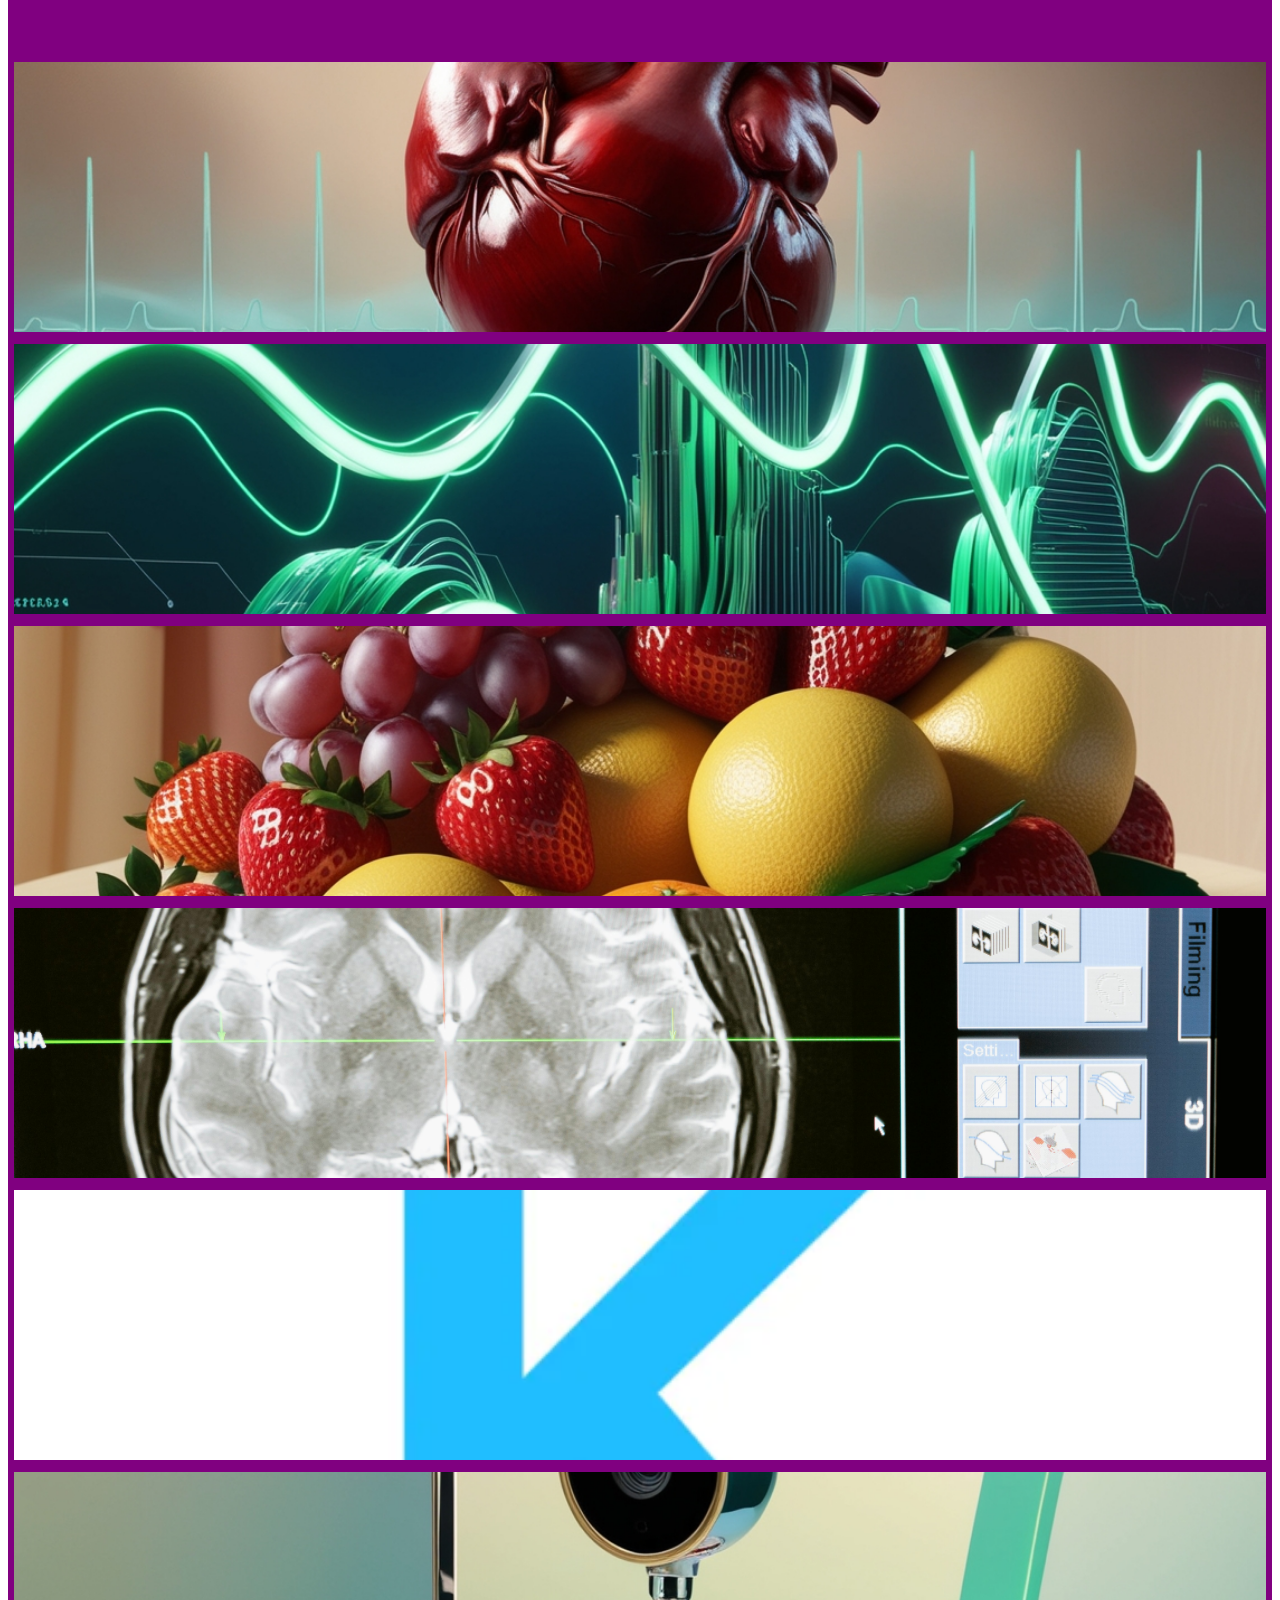
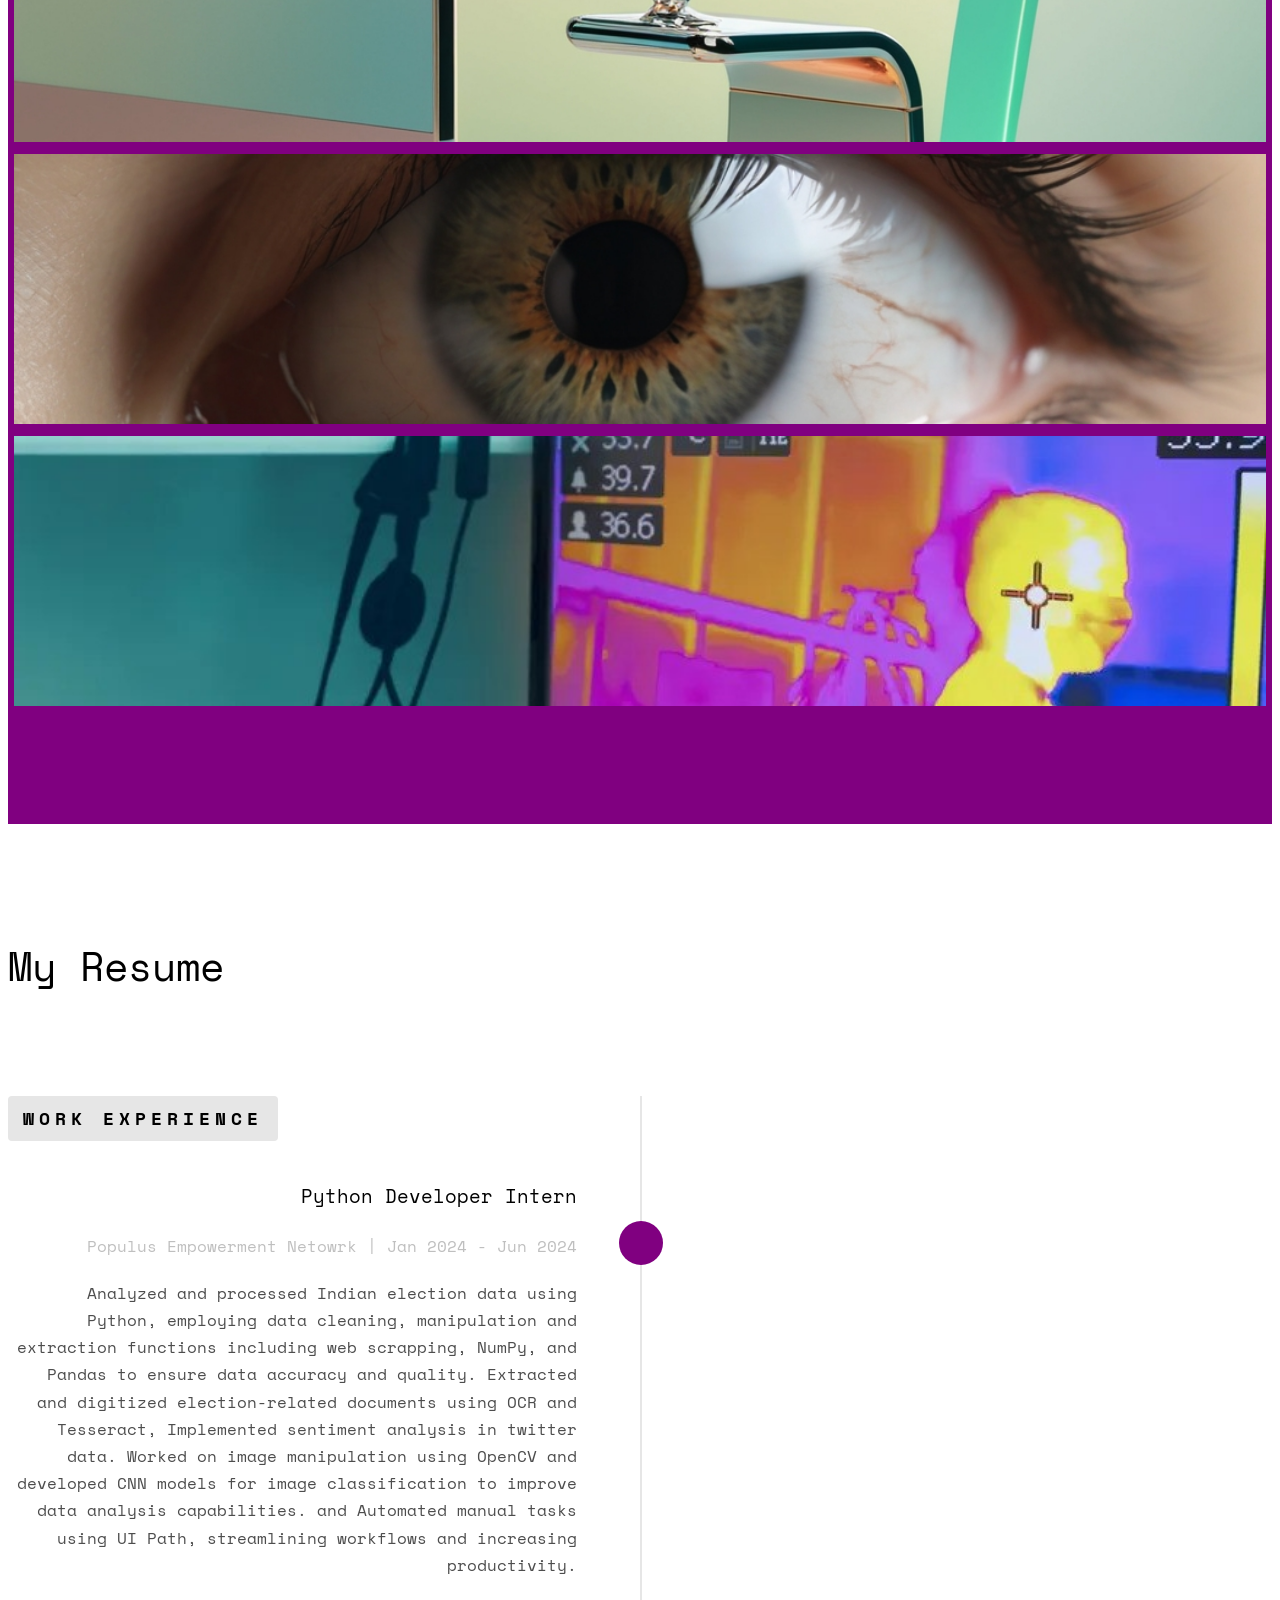
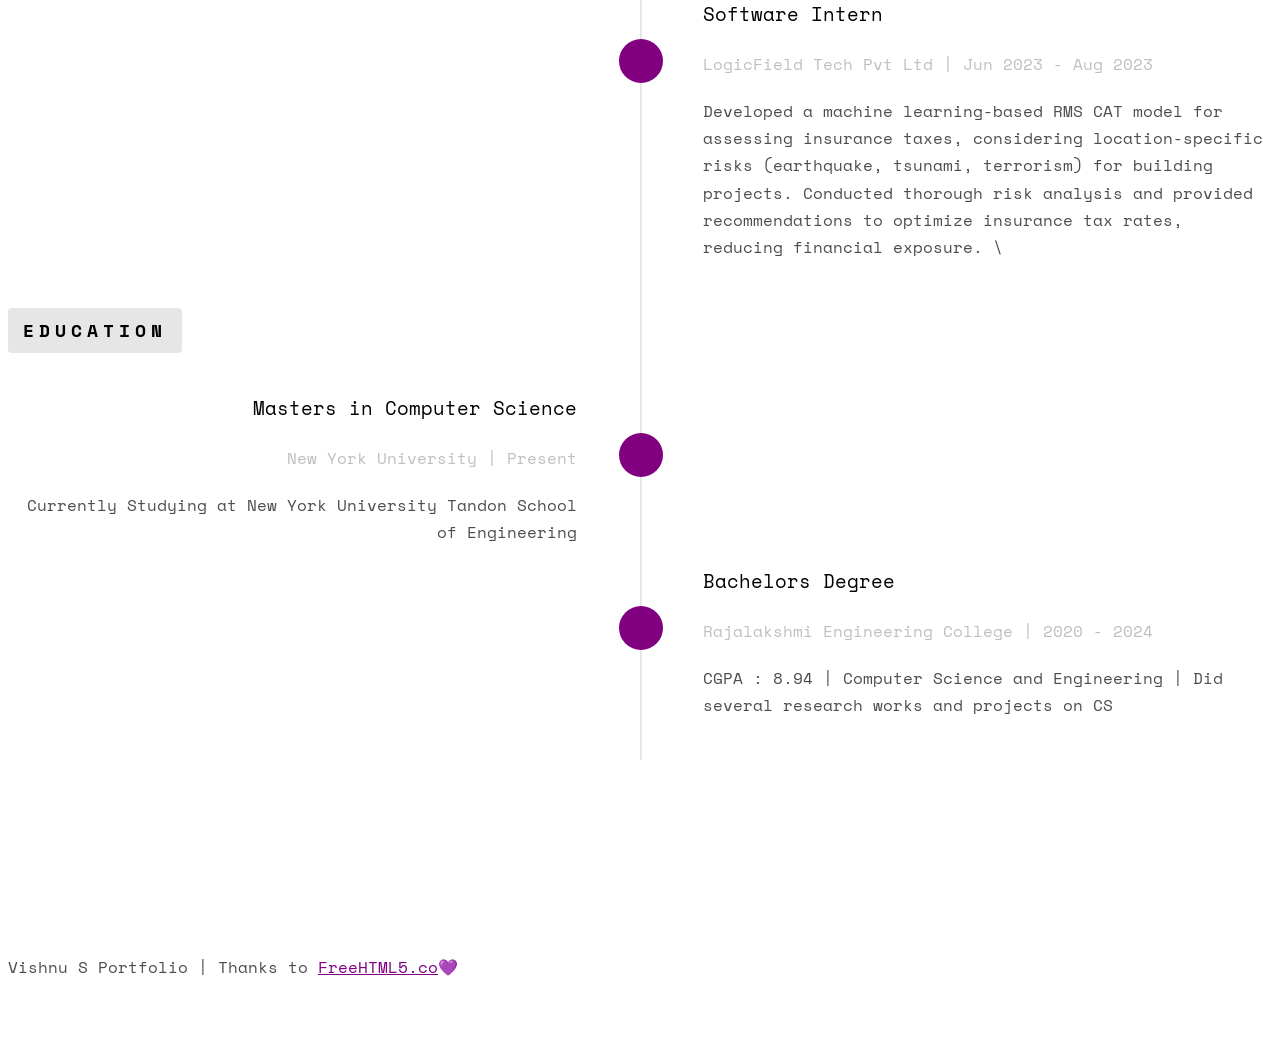
==== commit ce678cee: "Update index.html" ====
--- a/index.html
+++ b/index.html
@@ -51,7 +51,7 @@
 				<div class="col-md-8 col-md-offset-2 text-center">
 					<div class="display-t js-fullheight">
 						<div class="display-tc js-fullheight animate-box" data-animate-effect="fadeIn">
-							<div class="profile-thumb" style="background: url(images/vishnu.jpg);"></div>
+							<div class="profile-thumb" style="background: url(images/mybitmoji.png);"></div>
 							<h1><span>Vishnu S</span></h1>
 							<h3><span>AI ML Enthusiast / Designer</span></h3>
 							<p>
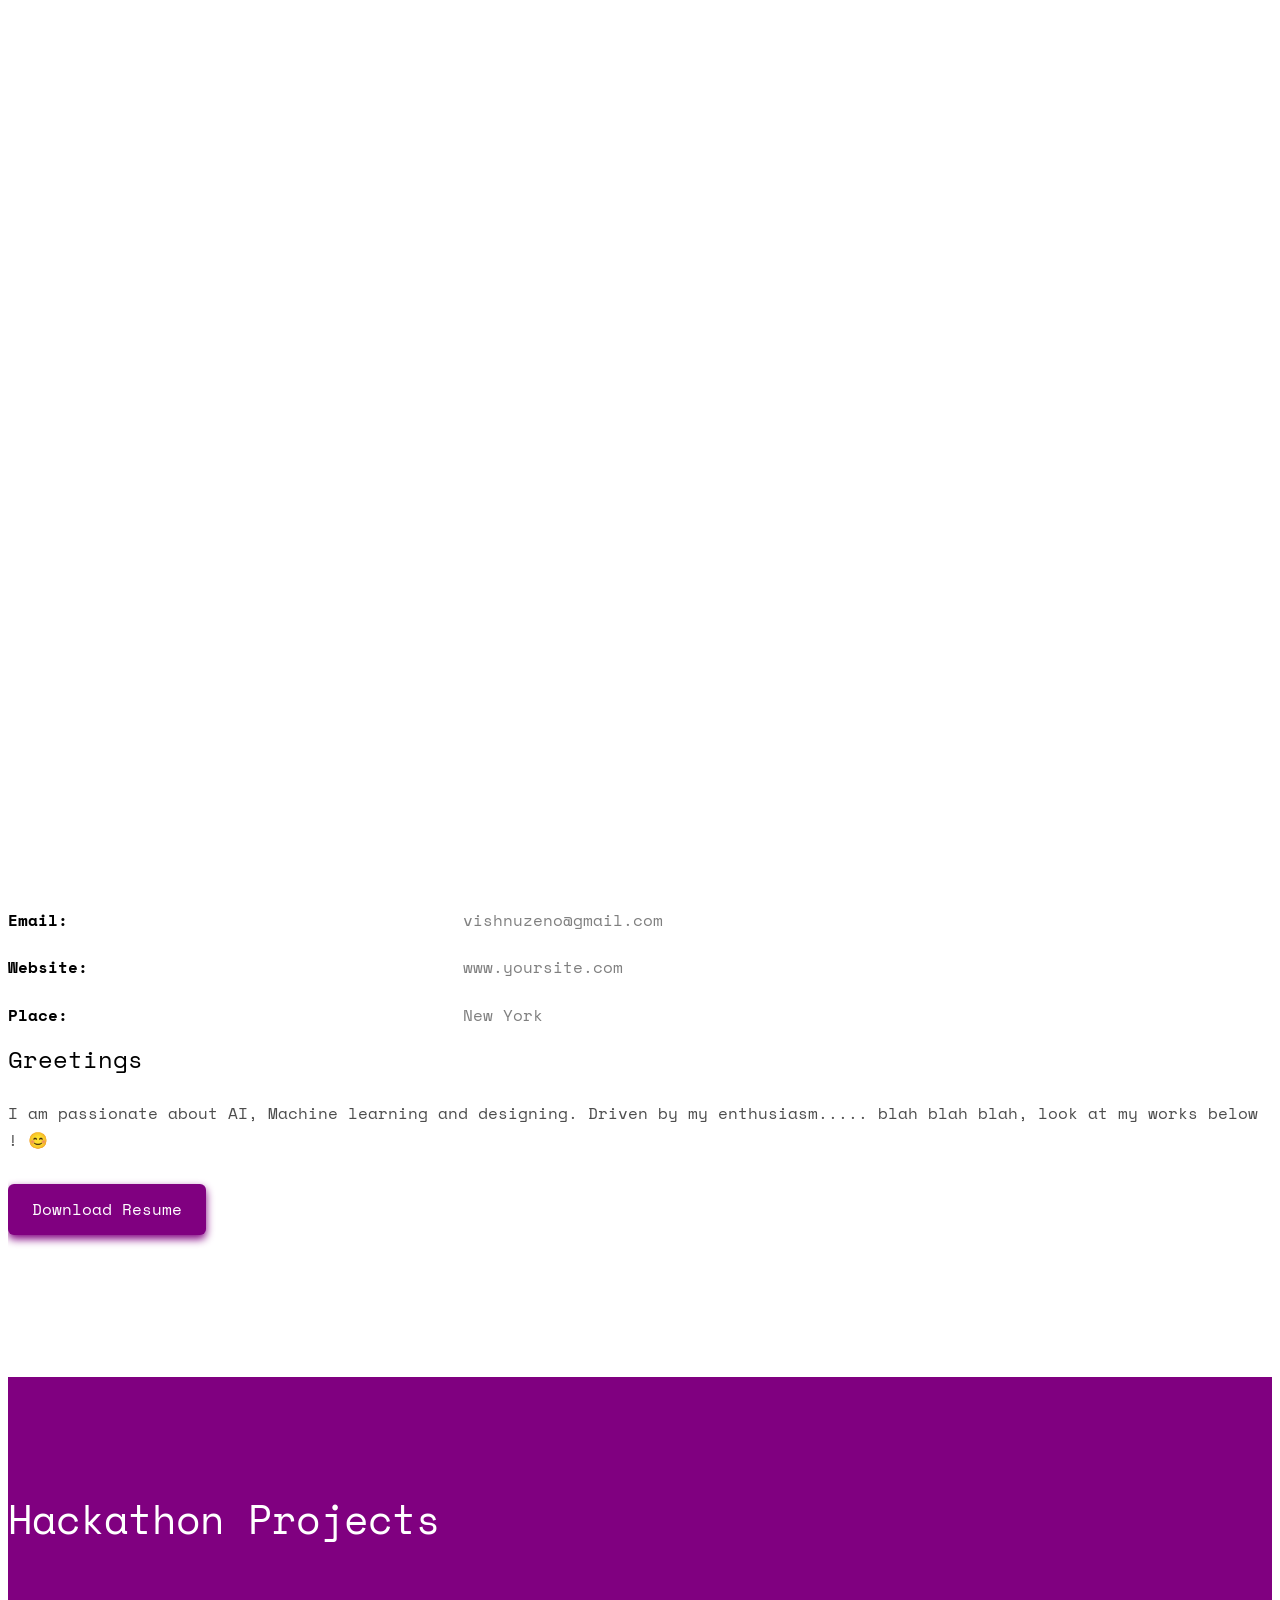
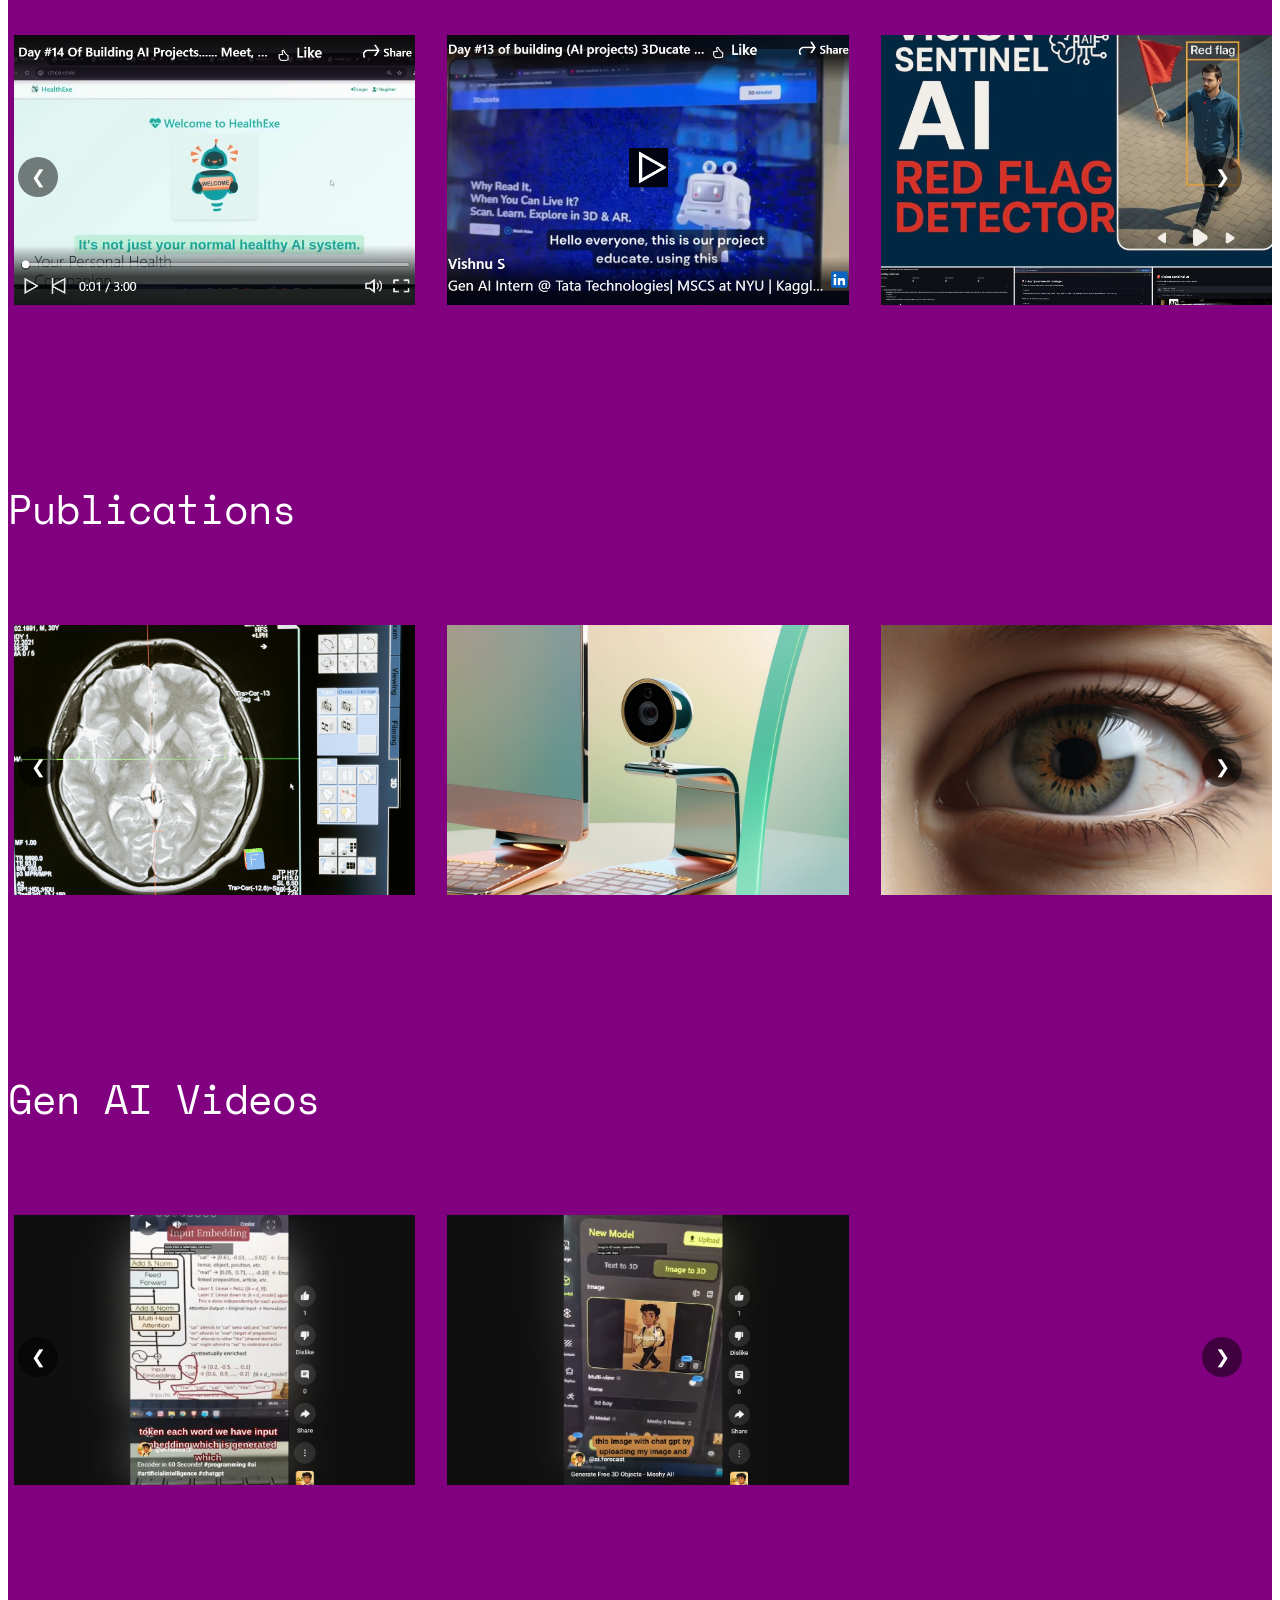
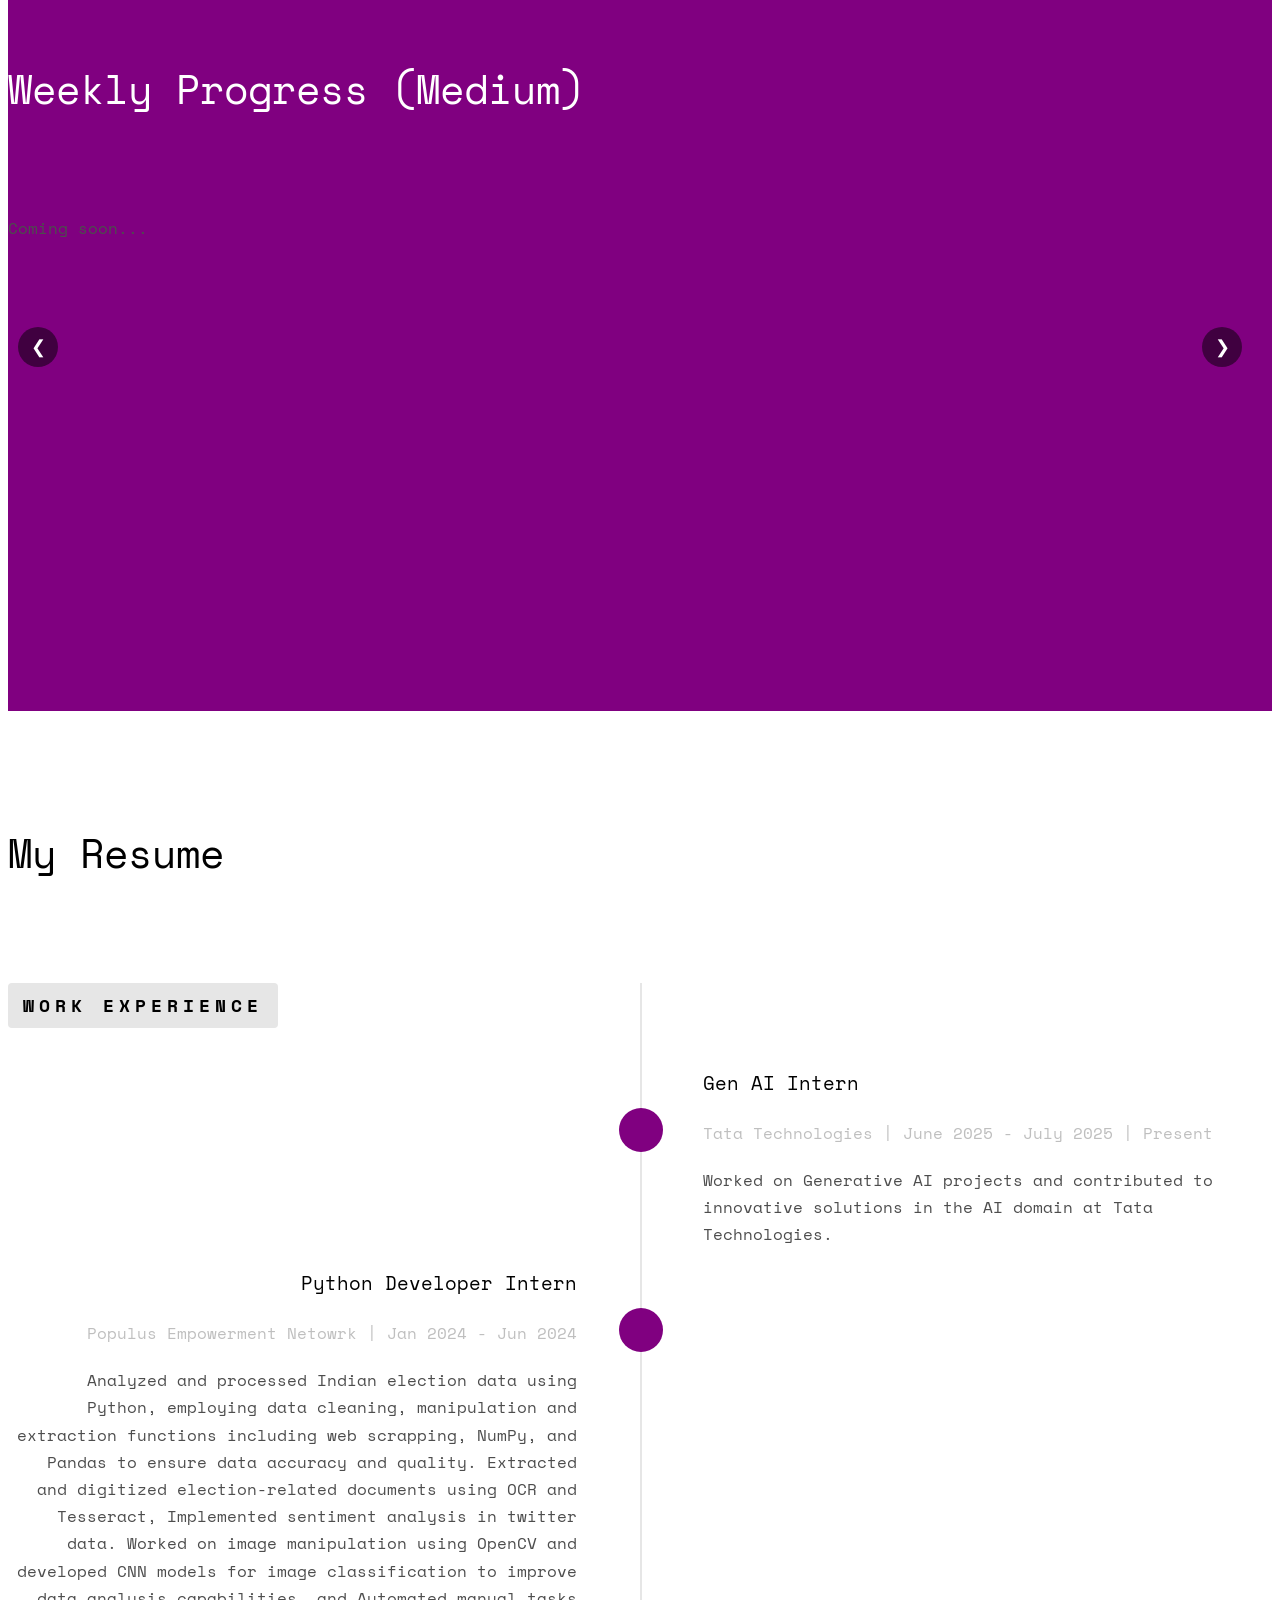
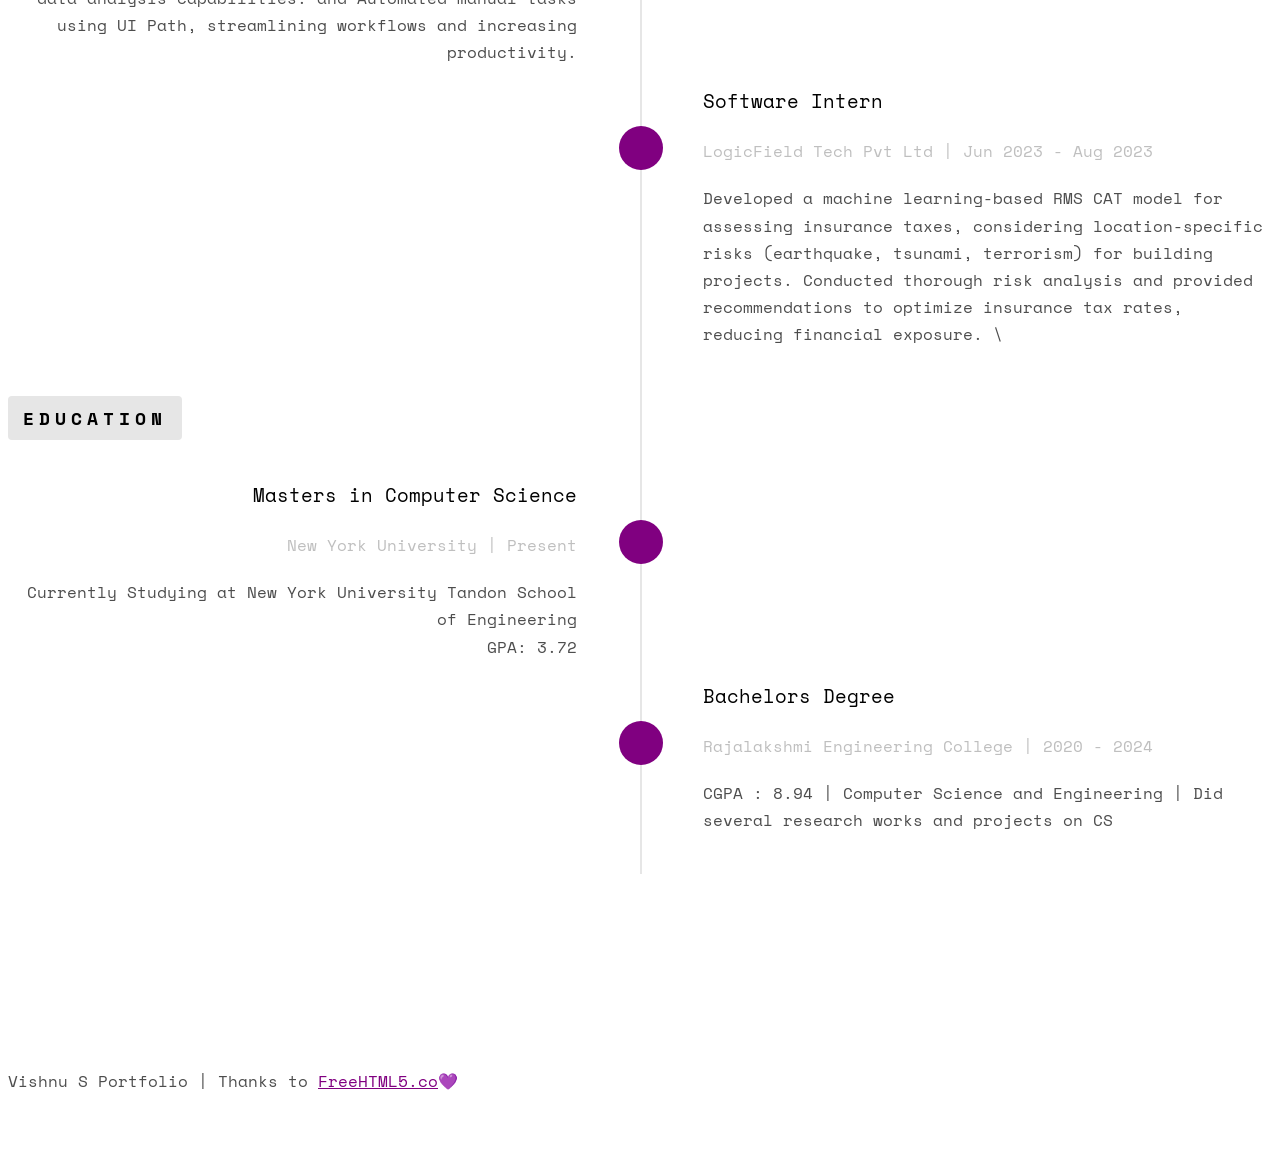
==== commit 53c2852e: "Add files via upload" ====
--- a/index.html
+++ b/index.html
@@ -53,17 +53,53 @@
 						<div class="display-tc js-fullheight animate-box" data-animate-effect="fadeIn">
 							<div class="profile-thumb" style="background: url(images/mybitmoji.png);"></div>
 							<h1><span>Vishnu S</span></h1>
-							<h3><span>AI ML Enthusiast / Designer</span></h3>
-							<p>
-								<ul class="fh5co-social-icons">
-									
-									<li><a href="https://www.kaggle.com/vizeno"><i class="icon-code"></i></a></li>
-									<li><a href="mailto:vishnuzeno@gmail.com"><i class="icon-mail"></i></a></li>
-
-									<li><a href="https://www.linkedin.com/in/vizeno/"><i class="icon-linkedin2"></i></a></li>
-									<li><a href="https://github.com/ZENODIUM/"><i class="icon-github2"></i></a></li>
-								</ul>
-							</p>
+							<h3><span>A.I(Artificial Ignorance) Enthusiast</span></h3>
+							
+							<h2><span>Socials</span></h2>
+							<div class="social-carousel-container">
+								<button class="carousel-control prev" style="top:50%;" onclick="moveCarousel('social-carousel', -1)">❮</button>
+								<div class="carousel-wrapper" id="social-carousel">
+									<div class="carousel-track">
+										<div class="col-xs-2 text-center animate-box social-thumb">
+											<a href="https://www.linkedin.com/in/vizeno/" target="_blank">
+												<img src="images/linkedin.png" alt="LinkedIn" class="social-img">
+												<span class="social-overlay">LinkedIn</span>
+											</a>
+										</div>
+										<div class="col-xs-2 text-center animate-box social-thumb">
+											<a href="https://www.kaggle.com/vizeno" target="_blank">
+												<img src="images/kaggle.png" alt="Kaggle" class="social-img">
+												<span class="social-overlay">Kaggle</span>
+											</a>
+										</div>
+										<div class="col-xs-2 text-center animate-box social-thumb">
+											<a href="https://github.com/ZENODIUM" target="_blank">
+												<img src="images/github.png" alt="GitHub" class="social-img">
+												<span class="social-overlay">GitHub</span>
+											</a>
+										</div>
+										<div class="col-xs-2 text-center animate-box social-thumb">
+											<a href="https://medium.com/@vishnuzeno" target="_blank">
+												<img src="images/medium.png" alt="Medium" class="social-img">
+												<span class="social-overlay">Medium</span>
+											</a>
+										</div>
+										<div class="col-xs-2 text-center animate-box social-thumb">
+											<a href="https://devpost.com/vs3164" target="_blank">
+												<img src="images/dp.png" alt="Devpost" class="social-img">
+												<span class="social-overlay">Devpost</span>
+											</a>
+										</div>
+										<div class="col-xs-2 text-center animate-box social-thumb">
+											<a href="https://www.instagram.com/ai.forecast/" target="_blank">
+												<img src="images/ig.png" alt="Instagram" class="social-img">
+												<span class="social-overlay">Instagram</span>
+											</a>
+										</div>
+									</div>
+								</div>
+								<button class="carousel-control next" style="top:50%;" onclick="moveCarousel('social-carousel', 1)">❯</button>
+							</div>
 						</div>
 					</div>
 				</div>
@@ -90,9 +126,7 @@
 				<div class="col-md-8">
 					<h2>Greetings</h2>
 					<p>
-						I am a current MSCS student at NYU with a strong foundation in computer science
-						 from Rajalakshmi Engineering College, where I graduated with an 8.9 CGPA. 
-						 I am passionate about AI, Machine learning and designing. Driven by my enthusiasm to innovate and create new solutions.
+						 I am passionate about AI, Machine learning and designing. Driven by my enthusiasm..... blah blah blah, look at my works below ! 😊
 					</p>
 					<p>
 						<a href="path/to/your/resume.pdf" class="download-button" download>Download Resume</a>
@@ -102,82 +136,260 @@
 		</div>
 	</div>
 
-
-
 	<div id="fh5co-work" class="fh5co-bg-dark">
 		<div class="container">
+			<!-- AI Projects Section -->
 			<div class="row animate-box">
 				<div class="col-md-8 col-md-offset-2 text-center fh5co-heading">
-					<h2>Works and Publications</h2>
-				</div>
-			</div>
-			<div class="row">
-				<div class="col-md-3 text-center col-padding animate-box">
-					<a href="https://github.com/ZENODIUM/MED-APP" class="work" style="background-image: url(images/heart.jpg);">
-						<div class="desc">
-							<h3>Medical Prediction System with XAI and Transformers Chatbot</h3>
-							<span>Flask | Transformers | XAI</span>
+					<h2>Hackathon Projects</h2>
+				</div>
+			</div>
+			<div class="row">
+				<div class="col-md-12">
+					<div class="carousel-container">
+						<button class="carousel-control prev" onclick="moveCarousel('ai-projects', -1)">❮</button>
+						<div class="carousel-wrapper" id="ai-projects">
+							<div class="carousel-track">
+								<div class="col-md-3 text-center col-padding animate-box">
+									<a href="https://www.linkedin.com/posts/vizeno_perplexity-sonar-activity-7333102070742294528-CFRM?utm_source=share&utm_medium=member_desktop&rcm=ACoAADZXbp0BWAko0xknp0ZLWoRbkPWw8vQDBbQ" class="work" style="background-image: url(images/healthexe.png);" target="_blank">
+										<div class="desc">
+											<h3>HealthEXE – Where Perplexity Meets Health</h3>
+											<span>LinkedIn Post</span>
+										</div>
+									</a>
+								</div>
+								<div class="col-md-3 text-center col-padding animate-box">
+									<a href="https://www.linkedin.com/posts/vizeno_day-13-of-building-ai-projects-3ducate-activity-7323438860435124226-NCsc?utm_source=share&utm_medium=member_desktop&rcm=ACoAADZXbp0BWAko0xknp0ZLWoRbkPWw8vQDBbQ" class="work" style="background-image: url(images/3ducate.png);" target="_blank">
+										<div class="desc">
+											<h3>3Ducate won at HawkHack 2025!</h3>
+											<span>LinkedIn Post</span>
+										</div>
+									</a>
+								</div>
+								<div class="col-md-3 text-center col-padding animate-box">
+									<a href="https://www.linkedin.com/posts/vizeno_hackathon-ai-computervision-activity-7317237365339484161-5qz2?utm_source=share&utm_medium=member_desktop&rcm=ACoAADZXbp0BWAko0xknp0ZLWoRbkPWw8vQDBbQ" class="work" style="background-image: url(images/visionsentinel.png);" target="_blank">
+										<div class="desc">
+											<h3>Vision Sentinel AI (Video Red Flag Analyzer)</h3>
+											<span>LinkedIn Post</span>
+										</div>
+									</a>
+								</div>
+								<div class="col-md-3 text-center col-padding animate-box">
+									<a href="https://www.linkedin.com/posts/vizeno_reddit-activity-7310551064204713986-R28-?utm_source=share&utm_medium=member_desktop&rcm=ACoAADZXbp0BWAko0xknp0ZLWoRbkPWw8vQDBbQ" class="work" style="background-image: url(images/snoo.png);" target="_blank">
+										<div class="desc">
+											<h3>Snoo Doodle Quest during Hack hashtag#Reddit 2025</h3>
+											<span>LinkedIn Post</span>
+										</div>
+									</a>
+								</div>
+								<div class="col-md-3 text-center col-padding animate-box">
+									<a href="https://www.linkedin.com/posts/vizeno_graphrag-nvidia-gemini-activity-7304692204600537088-VtXw?utm_source=share&utm_medium=member_desktop&rcm=ACoAADZXbp0BWAko0xknp0ZLWoRbkPWw8vQDBbQ" class="work" style="background-image: url(images/graphrag.png);" target="_blank">
+										<div class="desc">
+											<h3>Next-Gen Agentic App with GraphRAG & NVIDIA cuGraph Hackathon!</h3>
+											<span>LinkedIn Post</span>
+										</div>
+									</a>
+								</div>
+								<div class="col-md-3 text-center col-padding animate-box">
+									<a href="https://www.linkedin.com/posts/vizeno_day-8-of-building-ai-hackathon-projects-activity-7302938371914362880-32Uj?utm_source=share&utm_medium=member_desktop&rcm=ACoAADZXbp0BWAko0xknp0ZLWoRbkPWw8vQDBbQ" class="work" style="background-image: url(images/zenfaith.png);" target="_blank">
+										<div class="desc">
+											<h3>Zen Faith</h3>
+											<span>LinkedIn Post</span>
+										</div>
+									</a>
+								</div>
+								<div class="col-md-3 text-center col-padding animate-box">
+									<a href="https://www.linkedin.com/posts/vizeno_ibmgranite-activity-7300373094982946817-hziQ?utm_source=share&utm_medium=member_desktop&rcm=ACoAADZXbp0BWAko0xknp0ZLWoRbkPWw8vQDBbQ" class="work" style="background-image: url(images/inqubeai.png);" target="_blank">
+										<div class="desc">
+											<h3>Inqube AI, a competitor analysis tool leveraging IBM's granite-3-8b-instruct model</h3>
+											<span>LinkedIn Post</span>
+										</div>
+									</a>
+								</div>
+								<div class="col-md-3 text-center col-padding animate-box">
+									<a href="https://www.linkedin.com/posts/vizeno_day-6-of-building-ai-projects-sharing-activity-7298502326334406658-MUmw?utm_source=share&utm_medium=member_desktop&rcm=ACoAADZXbp0BWAko0xknp0ZLWoRbkPWw8vQDBbQ" class="work" style="background-image: url(images/envirocraft.png);" target="_blank">
+										<div class="desc">
+											<h3>EnviroCraft 360: Turning Waste into Wonder 🌍</h3>
+											<span>LinkedIn Post</span>
+										</div>
+									</a>
+								</div>
+								<div class="col-md-3 text-center col-padding animate-box">
+									<a href="https://www.linkedin.com/posts/vizeno_day-5-of-building-ai-projects-introducing-activity-7296284103513886720-gdQf?utm_source=share&utm_medium=member_desktop&rcm=ACoAADZXbp0BWAko0xknp0ZLWoRbkPWw8vQDBbQ" class="work" style="background-image: url(images/instasync.png);" target="_blank">
+										<div class="desc">
+											<h3>Instasync AI: AI Friend Matching with Instagram Interests</h3>
+											<span>LinkedIn Post</span>
+										</div>
+									</a>
+								</div>
+								<div class="col-md-3 text-center col-padding animate-box">
+									<a href="https://www.linkedin.com/posts/vizeno_streamlit-activity-7294837191359217664-q1xs?utm_source=share&utm_medium=member_desktop&rcm=ACoAADZXbp0BWAko0xknp0ZLWoRbkPWw8vQDBbQ" class="work" style="background-image: url(images/pigylitcs.png);" target="_blank">
+										<div class="desc">
+											<h3>Pigylitcs Bot 🐷 – AI Financial Insight Generator</h3>
+											<span>LinkedIn Post</span>
+										</div>
+									</a>
+								</div>
+								<div class="col-md-3 text-center col-padding animate-box">
+									<a href="https://www.linkedin.com/posts/vizeno_ai-education-gemini-activity-7290592604570714114-GeGh?utm_source=share&utm_medium=member_desktop&rcm=ACoAADZXbp0BWAko0xknp0ZLWoRbkPWw8vQDBbQ" class="work" style="background-image: url(images/crunchtube.png);" target="_blank">
+										<div class="desc">
+											<h3>CrunchTube AI 🦈</h3>
+											<span>LinkedIn Post</span>
+										</div>
+									</a>
+								</div>
+								<div class="col-md-3 text-center col-padding animate-box">
+									<a href="https://www.linkedin.com/posts/vizeno_day-2-of-building-ai-ideas-poseidons-ai-activity-7289163309625327616-j8In?utm_source=share&utm_medium=member_desktop&rcm=ACoAADZXbp0BWAko0xknp0ZLWoRbkPWw8vQDBbQ" class="work" style="background-image: url(images/posiedonai.png);" target="_blank">
+										<div class="desc">
+											<h3>Poseidon's AI</h3>
+											<span>LinkedIn Post</span>
+										</div>
+									</a>
+								</div>
+								<div class="col-md-3 text-center col-padding animate-box">
+									<a href="https://www.linkedin.com/posts/vizeno_biomimicry-innovation-sustainability-activity-7287696949644771329-1uWF?utm_source=share&utm_medium=member_desktop&rcm=ACoAADZXbp0BWAko0xknp0ZLWoRbkPWw8vQDBbQ" class="work" style="background-image: url(images/biomimic.png);" target="_blank">
+										<div class="desc">
+											<h3>Biomimic Genie</h3>
+											<span>LinkedIn Post</span>
+										</div>
+									</a>
+								</div>
+							</div>
 						</div>
-					</a>
-				</div>
-				<div class="col-md-3 text-center col-padding animate-box">
-					<a href="https://github.com/ZENODIUM/Finance-Tracker" class="work" style="background-image: url(images/finance.jpg);">
-						<div class="desc">
-							<h3>Gamified Finance Tracker with Prophet Prediction</h3>
-							<span>Django | Data Visualization | ML</span>
+						<button class="carousel-control next" onclick="moveCarousel('ai-projects', 1)">❯</button>
+					</div>
+				</div>
+			</div>
+
+			<!-- Publications Section -->
+			<div class="row animate-box" style="margin-top: 50px;">
+				<div class="col-md-8 col-md-offset-2 text-center fh5co-heading">
+					<h2>Publications</h2>
+				</div>
+			</div>
+			<div class="row">
+				<div class="col-md-12">
+					<div class="carousel-container">
+						<button class="carousel-control prev" onclick="moveCarousel('publications', -1)">❮</button>
+						<div class="carousel-wrapper" id="publications">
+							<div class="carousel-track">
+								<div class="col-md-4 text-center col-padding animate-box">
+									<a href="https://ieeexplore.ieee.org/document/10543702/" class="work" style="background-image: url(images/brain.jpg);">
+										<div class="desc">
+											<h3>Neuroimaging Analysis for Early Diagnosis of ADNI Progression with EfficientNet</h3>
+											<span>IEEE Publication</span>
+										</div>
+									</a>
+								</div>
+								<div class="col-md-4 text-center col-padding animate-box">
+									<a href="https://ieeexplore.ieee.org/document/10395433" class="work" style="background-image: url(images/webcam.jpg);">
+										<div class="desc">
+											<h3>Enhancing Online Learning with Automated Emotion Identification using Facial Expressions</h3>
+											<span>IEEE Publication</span>
+										</div>
+									</a>
+								</div>
+								<div class="col-md-4 text-center col-padding animate-box">
+									<a href="https://ieeexplore.ieee.org/document/10561398" class="work" style="background-image: url(images/eye.jpg);">
+										<div class="desc">
+											<h3>Innovative Approaches in Cataract Detection: Exploring Transfer Learning and Image Segmentation Techniques</h3>
+											<span>IEEE Publication</span>
+										</div>
+									</a>
+								</div>
+								<div class="col-md-4 text-center col-padding animate-box">
+									<a href="https://ieeexplore.ieee.org/document/10420162" class="work" style="background-image: url(images/brain.jpg);">
+										<div class="desc">
+											<h3>Brain MRI Image Segmentation and Classification using PCA-SVM and CNN</h3>
+											<span>IEEE Publication</span>
+										</div>
+									</a>
+								</div>
+								<div class="col-md-4 text-center col-padding animate-box">
+									<a href="https://ieeexplore.ieee.org/document/10290528" class="work" style="background-image: url(images/cricket.jpg);">
+										<div class="desc">
+											<h3>Shot Analysis of Batsmen in Cricket Matches using Transfer Learning Techniques</h3>
+											<span>IEEE Publication</span>
+										</div>
+									</a>
+								</div>
+								<div class="col-md-4 text-center col-padding animate-box">
+									<a href="#" class="work" style="background-image: url(images/rbc.jpg);">
+										<div class="desc">
+											<h3>Comprehensive Analysis of Hemoglobin Gene Variations</h3>
+											<span>Research Paper</span>
+										</div>
+									</a>
+								</div>
+								<div class="col-md-4 text-center col-padding animate-box">
+									<a href="#" class="work" style="background-image: url(images/excel.png);">
+										<div class="desc">
+											<h3>Excel Streamline: Simplifying Excel tasks through Automation</h3>
+											<span>Elsevier SSRN (Accepted)</span>
+										</div>
+									</a>
+								</div>
+							</div>
 						</div>
-					</a>
-				</div>
-				<div class="col-md-3 text-center col-padding animate-box">
-					<a href="https://github.com/ZENODIUM/diet-recommendation-system" class="work" style="background-image: url(images/fruits.jpg);">
-						<div class="desc">
-							<h3>Diet recommendation system with nutrient requirements</h3>
-							<span>Flask | ML</span>
+						<button class="carousel-control next" onclick="moveCarousel('publications', 1)">❯</button>
+					</div>
+				</div>
+			</div>
+
+			<!-- Gen AI Videos Section -->
+			<div class="row animate-box" style="margin-top: 50px;">
+				<div class="col-md-8 col-md-offset-2 text-center fh5co-heading">
+					<h2>Gen AI Videos</h2>
+				</div>
+			</div>
+			<div class="row">
+				<div class="col-md-12">
+					<div class="carousel-container">
+						<button class="carousel-control prev" onclick="moveCarousel('gen-ai-videos', -1)">❮</button>
+						<div class="carousel-wrapper" id="gen-ai-videos">
+							<div class="carousel-track">
+								<div class="col-md-4 text-center col-padding animate-box">
+									<a href="https://youtube.com/shorts/_mnFD1YN8MY?si=uUtq3OrLNWI3-3X3" class="work" style="background-image: url(images/youtube1.png);" target="_blank">
+										<div class="desc">
+											<h3>GenAI Video 1</h3>
+											<span>YouTube Short</span>
+										</div>
+									</a>
+								</div>
+								<div class="col-md-4 text-center col-padding animate-box">
+									<a href="https://www.youtube.com/shorts/vIEVJNMo3QM" class="work" style="background-image: url(images/youtube2.png);" target="_blank">
+										<div class="desc">
+											<h3>GenAI Video 2</h3>
+											<span>YouTube Short</span>
+										</div>
+									</a>
+								</div>
+							</div>
 						</div>
-					</a>
-				</div>
-				<div class="col-md-3 text-center col-padding animate-box">
-					<a href="https://ieeexplore.ieee.org/document/10543702/" class="work" style="background-image: url(images/brain.jpg);">
-						<div class="desc">
-							<h3>Neuroimaging Analysis for Early Diagnosis of ADNI Progression with EfficientNet</h3>
-							<span>Publication</span>
+						<button class="carousel-control next" onclick="moveCarousel('gen-ai-videos', 1)">❯</button>
+					</div>
+				</div>
+			</div>
+
+			<!-- Weekly Progress Section -->
+			<div class="row animate-box" style="margin-top: 50px;">
+				<div class="col-md-8 col-md-offset-2 text-center fh5co-heading">
+					<h2>Weekly Progress (Medium)</h2>
+				</div>
+			</div>
+			<div class="row">
+				<div class="col-md-12">
+					<div class="carousel-container">
+						<button class="carousel-control prev" onclick="moveCarousel('weekly-progress', -1)">❮</button>
+						<div class="carousel-wrapper" id="weekly-progress">
+							<div class="carousel-track">
+								<div class="col-md-12 text-center animate-box">
+									<p>Coming soon...</p>
+								</div>
+							</div>
 						</div>
-					</a>
-				</div>
-				<!-- <div class="col-md-8 col-md-offset-2 text-center fh5co-heading">
-					<h2>Work</h2>
-				</div> -->
-				<div class="col-md-3 text-center col-padding animate-box">
-					<a href="https://www.kaggle.com/vizeno" class="work" style="background-image: url(images/kaggle.png);">
-						<div class="desc">
-							<h3>Kaggle Notebooks</h3>
-							<span>My Profile</span>
-						</div>
-					</a>
-				</div>
-				<div class="col-md-3 text-center col-padding animate-box">
-					<a href="https://ieeexplore.ieee.org/document/10395433" class="work" style="background-image: url(images/webcam.jpg);">
-						<div class="desc">
-							<h3>Enhancing Online Learning with Automated Emotion Identification using Facial Expressions</h3>
-							<span>Publication</span>
-						</div>
-					</a>
-				</div>
-				<div class="col-md-3 text-center col-padding animate-box">
-					<a href="https://ieeexplore.ieee.org/document/10561398" class="work" style="background-image: url(images/eye.jpg);">
-						<div class="desc">
-							<h3>Innovative Approaches in Cataract Detection: Exploring Transfer Learning and Image Segmentation Techniques</h3>
-							<span>Publication</span>
-						</div>
-					</a>
-				</div>
-				<div class="col-md-3 text-center col-padding animate-box">
-					<a href="https://github.com/ZENODIUM/Thermal-Image-Processing" class="work" style="background-image: url(images/thermal.jpg);">
-						<div class="desc">
-							<h3>Thermal Image Processing with OpenCV</h3>
-							<span>Flask | OpenCV</span>
-						</div>
-					</a>
+						<button class="carousel-control next" onclick="moveCarousel('weekly-progress', 1)">❯</button>
+					</div>
 				</div>
 			</div>
 		</div>
@@ -201,6 +413,18 @@
 					<ul class="timeline">
 						<li class="timeline-heading text-center animate-box">
 							<div><h3>Work Experience</h3></div>
+						</li>
+						<li class="timeline-inverted animate-box">
+							<div class="timeline-badge"><i class="icon-suitcase"></i></div>
+							<div class="timeline-panel">
+								<div class="timeline-heading">
+									<h3 class="timeline-title">Gen AI Intern</h3>
+									<span class="company">Tata Technologies | June 2025 - July 2025 | Present</span>
+								</div>
+								<div class="timeline-body">
+									<p>Worked on Generative AI projects and contributed to innovative solutions in the AI domain at Tata Technologies.</p>
+								</div>
+							</div>
 						</li>
 						<li class="animate-box timeline-unverted">
 							<div class="timeline-badge"><i class="icon-suitcase"></i></div>
@@ -248,7 +472,8 @@
 								</div>
 								<div class="timeline-body">
 									<p>
-										Currently Studying at New York University Tandon School of Engineering
+										Currently Studying at New York University Tandon School of Engineering<br>
+										GPA: 3.72
 									</p>
 								</div>
 							</div>
@@ -303,6 +528,156 @@
 	<!-- Main -->
 	<script src="js/main.js"></script>
 
+	<style>
+		.carousel-container {
+			position: relative;
+			width: 100%;
+			overflow: hidden;
+			padding: 0;
+			min-height: 400px;
+		}
+
+		.carousel-wrapper {
+			overflow: hidden;
+			width: 100%;
+		}
+
+		.carousel-track {
+			display: flex;
+			transition: transform 0.5s ease;
+			gap: 20px;
+		}
+
+		.carousel-control {
+			top: 37%;
+			transform: translateY(-50%);
+			position: absolute;
+			z-index: 10;
+			background: rgba(0, 0, 0, 0.5);
+			color: white;
+			border: none;
+			padding: 10px 15px;
+			cursor: pointer;
+			border-radius: 50%;
+			width: 40px;
+			height: 40px;
+			display: flex;
+			align-items: center;
+			justify-content: center;
+			font-size: 18px;
+		}
+
+		.carousel-control:hover {
+			background: rgba(0, 0, 0, 0.8);
+		}
+
+		.carousel-control.prev {
+			left: 10px;
+			right: auto;
+		}
+
+		.carousel-control.next {
+			right: 30px;
+			left: auto;
+		}
+
+		.carousel-track .col-md-3,
+		.carousel-track .col-md-4 {
+			flex: 0 0 auto;
+			width: calc(33.333% - 20px);
+		}
+
+		@media (max-width: 1200px) {
+			.carousel-control.prev {
+				left: 0;
+			}
+			.carousel-control.next {
+				right: 0;
+			}
+		}
+
+		@media (max-width: 900px) {
+			.carousel-track .col-md-3, .carousel-track .col-md-4 {
+				width: 80vw;
+			}
+		}
+
+		.social-carousel-container {
+			position: relative;
+			width: 100%;
+			max-width: 400px;
+			margin: 20px auto 0 auto;
+			padding: 0;
+			overflow: hidden;
+		}
+		#social-carousel .carousel-track {
+			display: flex;
+			transition: transform 0.5s ease;
+			gap: 20px;
+		}
+		#social-carousel .col-xs-2 {
+			flex: 0 0 auto;
+			width: 380px;
+			height: 240px;
+			display: flex;
+			align-items: center;
+			justify-content: center;
+			position: relative;
+		}
+		.social-img {
+			width: 360px;
+			height: 220px;
+			object-fit: cover;
+			border-radius: 0;
+			box-shadow: 0 2px 8px rgba(0,0,0,0.08);
+			transition: filter 0.2s;
+		}
+		.social-thumb:hover .social-img {
+			filter: brightness(0.7);
+		}
+		.social-overlay {
+			display: none;
+			position: absolute;
+			top: 50%;
+			left: 50%;
+			transform: translate(-50%, -50%);
+			background: rgba(0,0,0,0.7);
+			color: #fff;
+			padding: 12px 32px;
+			font-size: 2em;
+			border-radius: 0;
+			pointer-events: none;
+			z-index: 2;
+		}
+		.social-thumb:hover .social-overlay {
+			display: block;
+		}
+	</style>
+
+	<script>
+		function moveCarousel(carouselId, direction) {
+			const carousel = document.getElementById(carouselId);
+			const track = carousel.querySelector('.carousel-track');
+			const items = track.querySelectorAll('.col-md-3, .col-md-4, .col-xs-2');
+			if (items.length === 0) return;
+			const wrapper = carousel.closest('.carousel-container') || carousel;
+			const wrapperWidth = wrapper.offsetWidth;
+			const itemWidth = items[0].offsetWidth + 20; // Including gap
+			const visibleCount = Math.floor(wrapperWidth / itemWidth);
+			if (items.length <= visibleCount) return; // No need to scroll
+			let currentPosition = track.style.transform ? 
+				parseInt(track.style.transform.replace('translateX(', '').replace('px)', '')) : 0;
+			const maxPosition = -(itemWidth * (items.length - visibleCount));
+			let newPosition = currentPosition + (direction * -itemWidth);
+			// Snap to nearest card
+			newPosition = Math.round(newPosition / itemWidth) * itemWidth;
+			// Limit the movement
+			if (newPosition > 0) newPosition = 0;
+			if (newPosition < maxPosition) newPosition = maxPosition;
+			track.style.transform = `translateX(${newPosition}px)`;
+		}
+	</script>
+
 	</body>
 </html>
 
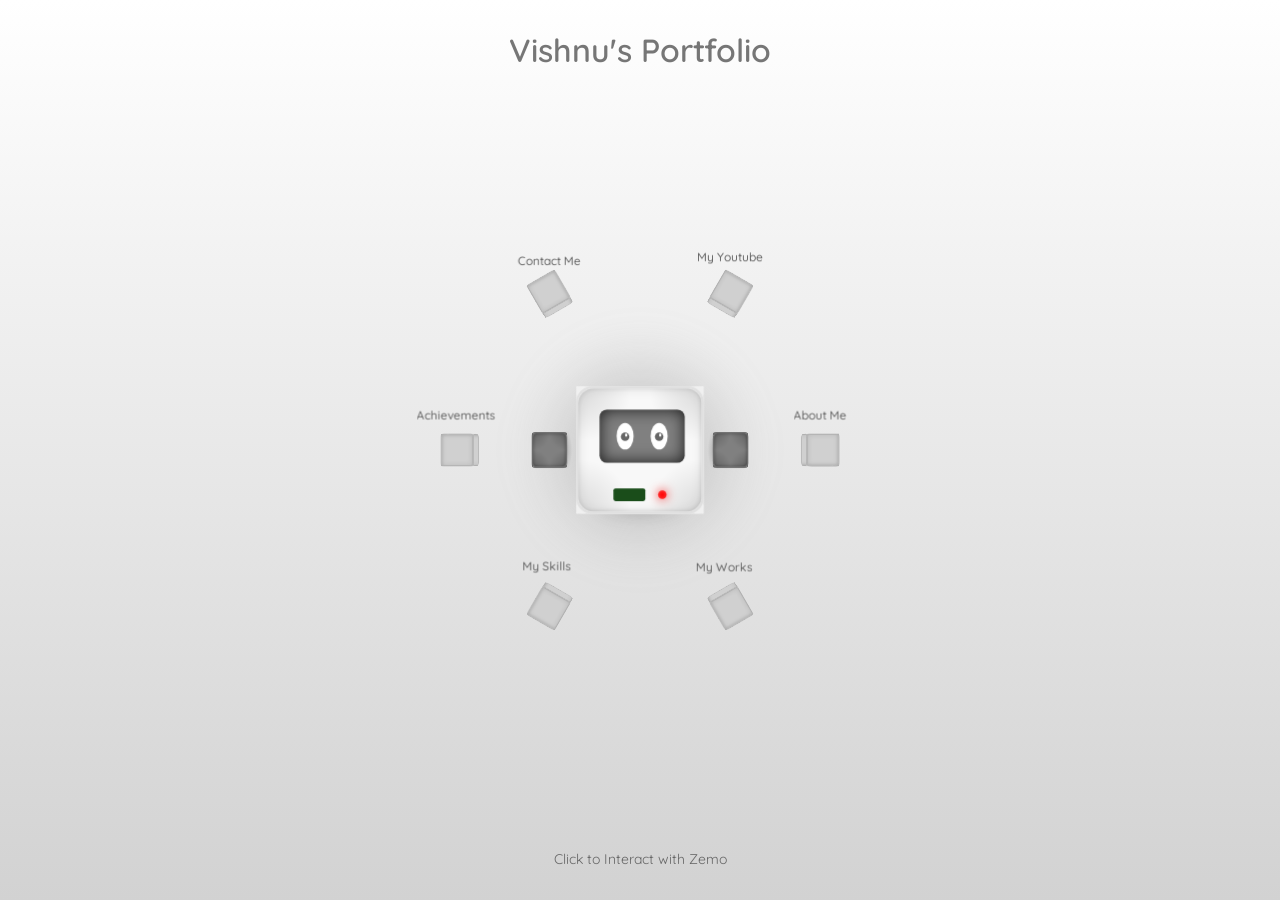
==== commit a29452f2: "rename html" ====
--- a/index.html
+++ b/index.html
@@ -1,683 +1,1968 @@
-<!DOCTYPE HTML>
-<html>
-	<head>
-	<meta charset="utf-8">
-	<meta http-equiv="X-UA-Compatible" content="IE=edge">
-	<title>Vishnu S | Portfolio</title>
-	<meta name="viewport" content="width=device-width, initial-scale=1">
-	<meta name="description" content="Free HTML5 Website Template by freehtml5.co" />
-	<meta name="keywords" content="free website templates, free html5, free template, free bootstrap, free website template, html5, css3, mobile first, responsive" />
-	<meta name="author" content="freehtml5.co" />
-	<meta property="og:title" content=""/>
-	<meta property="og:image" content=""/>
-	<meta property="og:url" content=""/>
-	<meta property="og:site_name" content=""/>
-	<meta property="og:description" content=""/>
-	<meta name="twitter:title" content="" />
-	<meta name="twitter:image" content="" />
-	<meta name="twitter:url" content="" />
-	<meta name="twitter:card" content="" />
-
-	<link href="https://fonts.googleapis.com/css?family=Space+Mono" rel="stylesheet">
-	<link href="https://fonts.googleapis.com/css?family=Kaushan+Script" rel="stylesheet">
-	
-	<!-- Animate.css -->
-	<link rel="stylesheet" href="css/animate.css">
-	<!-- Icomoon Icon Fonts-->
-	<link rel="stylesheet" href="css/icomoon.css">
-	<!-- Bootstrap  -->
-	<link rel="stylesheet" href="css/bootstrap.css">
-
-	<!-- Theme style  -->
-	<link rel="stylesheet" href="css/style.css">
-
-	<!-- Modernizr JS -->
-	<script src="js/modernizr-2.6.2.min.js"></script>
-	<!-- FOR IE9 below -->
-	<!--[if lt IE 9]>
-	<script src="js/respond.min.js"></script>
-	<![endif]-->
-
-	</head>
-	<body>
-		
-	<div class="fh5co-loader"></div>
-	
-	<div id="page">	
-	<header id="fh5co-header" class="fh5co-cover js-fullheight" role="banner" style="background-image:url(images/new_york_uni.jpeg);" data-stellar-background-ratio="0.7">
-		<div class="overlay"></div>
-		<div class="container">
-			<div class="row">
-				<div class="col-md-8 col-md-offset-2 text-center">
-					<div class="display-t js-fullheight">
-						<div class="display-tc js-fullheight animate-box" data-animate-effect="fadeIn">
-							<div class="profile-thumb" style="background: url(images/mybitmoji.png);"></div>
-							<h1><span>Vishnu S</span></h1>
-							<h3><span>A.I(Artificial Ignorance) Enthusiast</span></h3>
-							
-							<h2><span>Socials</span></h2>
-							<div class="social-carousel-container">
-								<button class="carousel-control prev" style="top:50%;" onclick="moveCarousel('social-carousel', -1)">❮</button>
-								<div class="carousel-wrapper" id="social-carousel">
-									<div class="carousel-track">
-										<div class="col-xs-2 text-center animate-box social-thumb">
-											<a href="https://www.linkedin.com/in/vizeno/" target="_blank">
-												<img src="images/linkedin.png" alt="LinkedIn" class="social-img">
-												<span class="social-overlay">LinkedIn</span>
-											</a>
-										</div>
-										<div class="col-xs-2 text-center animate-box social-thumb">
-											<a href="https://www.kaggle.com/vizeno" target="_blank">
-												<img src="images/kaggle.png" alt="Kaggle" class="social-img">
-												<span class="social-overlay">Kaggle</span>
-											</a>
-										</div>
-										<div class="col-xs-2 text-center animate-box social-thumb">
-											<a href="https://github.com/ZENODIUM" target="_blank">
-												<img src="images/github.png" alt="GitHub" class="social-img">
-												<span class="social-overlay">GitHub</span>
-											</a>
-										</div>
-										<div class="col-xs-2 text-center animate-box social-thumb">
-											<a href="https://medium.com/@vishnuzeno" target="_blank">
-												<img src="images/medium.png" alt="Medium" class="social-img">
-												<span class="social-overlay">Medium</span>
-											</a>
-										</div>
-										<div class="col-xs-2 text-center animate-box social-thumb">
-											<a href="https://devpost.com/vs3164" target="_blank">
-												<img src="images/dp.png" alt="Devpost" class="social-img">
-												<span class="social-overlay">Devpost</span>
-											</a>
-										</div>
-										<div class="col-xs-2 text-center animate-box social-thumb">
-											<a href="https://www.instagram.com/ai.forecast/" target="_blank">
-												<img src="images/ig.png" alt="Instagram" class="social-img">
-												<span class="social-overlay">Instagram</span>
-											</a>
-										</div>
-									</div>
-								</div>
-								<button class="carousel-control next" style="top:50%;" onclick="moveCarousel('social-carousel', 1)">❯</button>
-							</div>
-						</div>
-					</div>
-				</div>
-			</div>
-		</div>
-	</header>
-
-	<div id="fh5co-about" class="animate-box">
-		<div class="container">
-			<div class="row">
-				<div class="col-md-8 col-md-offset-2 text-center fh5co-heading">
-					<h2>About Me</h2>
-				</div>
-			</div>
-			<div class="row">
-				<div class="col-md-4">
-					<ul class="info">
-						<li><span class="first-block">Full Name:</span><span class="second-block">Vishnu S</span></li>
-						<li><span class="first-block">Email:</span><span class="second-block">vishnuzeno@gmail.com</span></li>
-						<li><span class="first-block">Website:</span><span class="second-block">www.yoursite.com</span></li>
-						<li><span class="first-block">Place:</span><span class="second-block">New York</span></li>
-					</ul>
-				</div>
-				<div class="col-md-8">
-					<h2>Greetings</h2>
-					<p>
-						 I am passionate about AI, Machine learning and designing. Driven by my enthusiasm..... blah blah blah, look at my works below ! 😊
-					</p>
-					<p>
-						<a href="path/to/your/resume.pdf" class="download-button" download>Download Resume</a>
-					</p>
-				</div>
-			</div>
-		</div>
-	</div>
-
-	<div id="fh5co-work" class="fh5co-bg-dark">
-		<div class="container">
-			<!-- AI Projects Section -->
-			<div class="row animate-box">
-				<div class="col-md-8 col-md-offset-2 text-center fh5co-heading">
-					<h2>Hackathon Projects</h2>
-				</div>
-			</div>
-			<div class="row">
-				<div class="col-md-12">
-					<div class="carousel-container">
-						<button class="carousel-control prev" onclick="moveCarousel('ai-projects', -1)">❮</button>
-						<div class="carousel-wrapper" id="ai-projects">
-							<div class="carousel-track">
-								<div class="col-md-3 text-center col-padding animate-box">
-									<a href="https://www.linkedin.com/posts/vizeno_perplexity-sonar-activity-7333102070742294528-CFRM?utm_source=share&utm_medium=member_desktop&rcm=ACoAADZXbp0BWAko0xknp0ZLWoRbkPWw8vQDBbQ" class="work" style="background-image: url(images/healthexe.png);" target="_blank">
-										<div class="desc">
-											<h3>HealthEXE – Where Perplexity Meets Health</h3>
-											<span>LinkedIn Post</span>
-										</div>
-									</a>
-								</div>
-								<div class="col-md-3 text-center col-padding animate-box">
-									<a href="https://www.linkedin.com/posts/vizeno_day-13-of-building-ai-projects-3ducate-activity-7323438860435124226-NCsc?utm_source=share&utm_medium=member_desktop&rcm=ACoAADZXbp0BWAko0xknp0ZLWoRbkPWw8vQDBbQ" class="work" style="background-image: url(images/3ducate.png);" target="_blank">
-										<div class="desc">
-											<h3>3Ducate won at HawkHack 2025!</h3>
-											<span>LinkedIn Post</span>
-										</div>
-									</a>
-								</div>
-								<div class="col-md-3 text-center col-padding animate-box">
-									<a href="https://www.linkedin.com/posts/vizeno_hackathon-ai-computervision-activity-7317237365339484161-5qz2?utm_source=share&utm_medium=member_desktop&rcm=ACoAADZXbp0BWAko0xknp0ZLWoRbkPWw8vQDBbQ" class="work" style="background-image: url(images/visionsentinel.png);" target="_blank">
-										<div class="desc">
-											<h3>Vision Sentinel AI (Video Red Flag Analyzer)</h3>
-											<span>LinkedIn Post</span>
-										</div>
-									</a>
-								</div>
-								<div class="col-md-3 text-center col-padding animate-box">
-									<a href="https://www.linkedin.com/posts/vizeno_reddit-activity-7310551064204713986-R28-?utm_source=share&utm_medium=member_desktop&rcm=ACoAADZXbp0BWAko0xknp0ZLWoRbkPWw8vQDBbQ" class="work" style="background-image: url(images/snoo.png);" target="_blank">
-										<div class="desc">
-											<h3>Snoo Doodle Quest during Hack hashtag#Reddit 2025</h3>
-											<span>LinkedIn Post</span>
-										</div>
-									</a>
-								</div>
-								<div class="col-md-3 text-center col-padding animate-box">
-									<a href="https://www.linkedin.com/posts/vizeno_graphrag-nvidia-gemini-activity-7304692204600537088-VtXw?utm_source=share&utm_medium=member_desktop&rcm=ACoAADZXbp0BWAko0xknp0ZLWoRbkPWw8vQDBbQ" class="work" style="background-image: url(images/graphrag.png);" target="_blank">
-										<div class="desc">
-											<h3>Next-Gen Agentic App with GraphRAG & NVIDIA cuGraph Hackathon!</h3>
-											<span>LinkedIn Post</span>
-										</div>
-									</a>
-								</div>
-								<div class="col-md-3 text-center col-padding animate-box">
-									<a href="https://www.linkedin.com/posts/vizeno_day-8-of-building-ai-hackathon-projects-activity-7302938371914362880-32Uj?utm_source=share&utm_medium=member_desktop&rcm=ACoAADZXbp0BWAko0xknp0ZLWoRbkPWw8vQDBbQ" class="work" style="background-image: url(images/zenfaith.png);" target="_blank">
-										<div class="desc">
-											<h3>Zen Faith</h3>
-											<span>LinkedIn Post</span>
-										</div>
-									</a>
-								</div>
-								<div class="col-md-3 text-center col-padding animate-box">
-									<a href="https://www.linkedin.com/posts/vizeno_ibmgranite-activity-7300373094982946817-hziQ?utm_source=share&utm_medium=member_desktop&rcm=ACoAADZXbp0BWAko0xknp0ZLWoRbkPWw8vQDBbQ" class="work" style="background-image: url(images/inqubeai.png);" target="_blank">
-										<div class="desc">
-											<h3>Inqube AI, a competitor analysis tool leveraging IBM's granite-3-8b-instruct model</h3>
-											<span>LinkedIn Post</span>
-										</div>
-									</a>
-								</div>
-								<div class="col-md-3 text-center col-padding animate-box">
-									<a href="https://www.linkedin.com/posts/vizeno_day-6-of-building-ai-projects-sharing-activity-7298502326334406658-MUmw?utm_source=share&utm_medium=member_desktop&rcm=ACoAADZXbp0BWAko0xknp0ZLWoRbkPWw8vQDBbQ" class="work" style="background-image: url(images/envirocraft.png);" target="_blank">
-										<div class="desc">
-											<h3>EnviroCraft 360: Turning Waste into Wonder 🌍</h3>
-											<span>LinkedIn Post</span>
-										</div>
-									</a>
-								</div>
-								<div class="col-md-3 text-center col-padding animate-box">
-									<a href="https://www.linkedin.com/posts/vizeno_day-5-of-building-ai-projects-introducing-activity-7296284103513886720-gdQf?utm_source=share&utm_medium=member_desktop&rcm=ACoAADZXbp0BWAko0xknp0ZLWoRbkPWw8vQDBbQ" class="work" style="background-image: url(images/instasync.png);" target="_blank">
-										<div class="desc">
-											<h3>Instasync AI: AI Friend Matching with Instagram Interests</h3>
-											<span>LinkedIn Post</span>
-										</div>
-									</a>
-								</div>
-								<div class="col-md-3 text-center col-padding animate-box">
-									<a href="https://www.linkedin.com/posts/vizeno_streamlit-activity-7294837191359217664-q1xs?utm_source=share&utm_medium=member_desktop&rcm=ACoAADZXbp0BWAko0xknp0ZLWoRbkPWw8vQDBbQ" class="work" style="background-image: url(images/pigylitcs.png);" target="_blank">
-										<div class="desc">
-											<h3>Pigylitcs Bot 🐷 – AI Financial Insight Generator</h3>
-											<span>LinkedIn Post</span>
-										</div>
-									</a>
-								</div>
-								<div class="col-md-3 text-center col-padding animate-box">
-									<a href="https://www.linkedin.com/posts/vizeno_ai-education-gemini-activity-7290592604570714114-GeGh?utm_source=share&utm_medium=member_desktop&rcm=ACoAADZXbp0BWAko0xknp0ZLWoRbkPWw8vQDBbQ" class="work" style="background-image: url(images/crunchtube.png);" target="_blank">
-										<div class="desc">
-											<h3>CrunchTube AI 🦈</h3>
-											<span>LinkedIn Post</span>
-										</div>
-									</a>
-								</div>
-								<div class="col-md-3 text-center col-padding animate-box">
-									<a href="https://www.linkedin.com/posts/vizeno_day-2-of-building-ai-ideas-poseidons-ai-activity-7289163309625327616-j8In?utm_source=share&utm_medium=member_desktop&rcm=ACoAADZXbp0BWAko0xknp0ZLWoRbkPWw8vQDBbQ" class="work" style="background-image: url(images/posiedonai.png);" target="_blank">
-										<div class="desc">
-											<h3>Poseidon's AI</h3>
-											<span>LinkedIn Post</span>
-										</div>
-									</a>
-								</div>
-								<div class="col-md-3 text-center col-padding animate-box">
-									<a href="https://www.linkedin.com/posts/vizeno_biomimicry-innovation-sustainability-activity-7287696949644771329-1uWF?utm_source=share&utm_medium=member_desktop&rcm=ACoAADZXbp0BWAko0xknp0ZLWoRbkPWw8vQDBbQ" class="work" style="background-image: url(images/biomimic.png);" target="_blank">
-										<div class="desc">
-											<h3>Biomimic Genie</h3>
-											<span>LinkedIn Post</span>
-										</div>
-									</a>
-								</div>
-							</div>
-						</div>
-						<button class="carousel-control next" onclick="moveCarousel('ai-projects', 1)">❯</button>
-					</div>
-				</div>
-			</div>
-
-			<!-- Publications Section -->
-			<div class="row animate-box" style="margin-top: 50px;">
-				<div class="col-md-8 col-md-offset-2 text-center fh5co-heading">
-					<h2>Publications</h2>
-				</div>
-			</div>
-			<div class="row">
-				<div class="col-md-12">
-					<div class="carousel-container">
-						<button class="carousel-control prev" onclick="moveCarousel('publications', -1)">❮</button>
-						<div class="carousel-wrapper" id="publications">
-							<div class="carousel-track">
-								<div class="col-md-4 text-center col-padding animate-box">
-									<a href="https://ieeexplore.ieee.org/document/10543702/" class="work" style="background-image: url(images/brain.jpg);">
-										<div class="desc">
-											<h3>Neuroimaging Analysis for Early Diagnosis of ADNI Progression with EfficientNet</h3>
-											<span>IEEE Publication</span>
-										</div>
-									</a>
-								</div>
-								<div class="col-md-4 text-center col-padding animate-box">
-									<a href="https://ieeexplore.ieee.org/document/10395433" class="work" style="background-image: url(images/webcam.jpg);">
-										<div class="desc">
-											<h3>Enhancing Online Learning with Automated Emotion Identification using Facial Expressions</h3>
-											<span>IEEE Publication</span>
-										</div>
-									</a>
-								</div>
-								<div class="col-md-4 text-center col-padding animate-box">
-									<a href="https://ieeexplore.ieee.org/document/10561398" class="work" style="background-image: url(images/eye.jpg);">
-										<div class="desc">
-											<h3>Innovative Approaches in Cataract Detection: Exploring Transfer Learning and Image Segmentation Techniques</h3>
-											<span>IEEE Publication</span>
-										</div>
-									</a>
-								</div>
-								<div class="col-md-4 text-center col-padding animate-box">
-									<a href="https://ieeexplore.ieee.org/document/10420162" class="work" style="background-image: url(images/brain.jpg);">
-										<div class="desc">
-											<h3>Brain MRI Image Segmentation and Classification using PCA-SVM and CNN</h3>
-											<span>IEEE Publication</span>
-										</div>
-									</a>
-								</div>
-								<div class="col-md-4 text-center col-padding animate-box">
-									<a href="https://ieeexplore.ieee.org/document/10290528" class="work" style="background-image: url(images/cricket.jpg);">
-										<div class="desc">
-											<h3>Shot Analysis of Batsmen in Cricket Matches using Transfer Learning Techniques</h3>
-											<span>IEEE Publication</span>
-										</div>
-									</a>
-								</div>
-								<div class="col-md-4 text-center col-padding animate-box">
-									<a href="#" class="work" style="background-image: url(images/rbc.jpg);">
-										<div class="desc">
-											<h3>Comprehensive Analysis of Hemoglobin Gene Variations</h3>
-											<span>Research Paper</span>
-										</div>
-									</a>
-								</div>
-								<div class="col-md-4 text-center col-padding animate-box">
-									<a href="#" class="work" style="background-image: url(images/excel.png);">
-										<div class="desc">
-											<h3>Excel Streamline: Simplifying Excel tasks through Automation</h3>
-											<span>Elsevier SSRN (Accepted)</span>
-										</div>
-									</a>
-								</div>
-							</div>
-						</div>
-						<button class="carousel-control next" onclick="moveCarousel('publications', 1)">❯</button>
-					</div>
-				</div>
-			</div>
-
-			<!-- Gen AI Videos Section -->
-			<div class="row animate-box" style="margin-top: 50px;">
-				<div class="col-md-8 col-md-offset-2 text-center fh5co-heading">
-					<h2>Gen AI Videos</h2>
-				</div>
-			</div>
-			<div class="row">
-				<div class="col-md-12">
-					<div class="carousel-container">
-						<button class="carousel-control prev" onclick="moveCarousel('gen-ai-videos', -1)">❮</button>
-						<div class="carousel-wrapper" id="gen-ai-videos">
-							<div class="carousel-track">
-								<div class="col-md-4 text-center col-padding animate-box">
-									<a href="https://youtube.com/shorts/_mnFD1YN8MY?si=uUtq3OrLNWI3-3X3" class="work" style="background-image: url(images/youtube1.png);" target="_blank">
-										<div class="desc">
-											<h3>GenAI Video 1</h3>
-											<span>YouTube Short</span>
-										</div>
-									</a>
-								</div>
-								<div class="col-md-4 text-center col-padding animate-box">
-									<a href="https://www.youtube.com/shorts/vIEVJNMo3QM" class="work" style="background-image: url(images/youtube2.png);" target="_blank">
-										<div class="desc">
-											<h3>GenAI Video 2</h3>
-											<span>YouTube Short</span>
-										</div>
-									</a>
-								</div>
-							</div>
-						</div>
-						<button class="carousel-control next" onclick="moveCarousel('gen-ai-videos', 1)">❯</button>
-					</div>
-				</div>
-			</div>
-
-			<!-- Weekly Progress Section -->
-			<div class="row animate-box" style="margin-top: 50px;">
-				<div class="col-md-8 col-md-offset-2 text-center fh5co-heading">
-					<h2>Weekly Progress (Medium)</h2>
-				</div>
-			</div>
-			<div class="row">
-				<div class="col-md-12">
-					<div class="carousel-container">
-						<button class="carousel-control prev" onclick="moveCarousel('weekly-progress', -1)">❮</button>
-						<div class="carousel-wrapper" id="weekly-progress">
-							<div class="carousel-track">
-								<div class="col-md-12 text-center animate-box">
-									<p>Coming soon...</p>
-								</div>
-							</div>
-						</div>
-						<button class="carousel-control next" onclick="moveCarousel('weekly-progress', 1)">❯</button>
-					</div>
-				</div>
-			</div>
-		</div>
-	</div>
-	
-
-
-
-
-
-
-	<div id="fh5co-resume" class="fh5co-bg-color">
-		<div class="container">
-			<div class="row animate-box">
-				<div class="col-md-8 col-md-offset-2 text-center fh5co-heading">
-					<h2>My Resume</h2>
-				</div>
-			</div>
-			<div class="row">
-				<div class="col-md-12 col-md-offset-0">
-					<ul class="timeline">
-						<li class="timeline-heading text-center animate-box">
-							<div><h3>Work Experience</h3></div>
-						</li>
-						<li class="timeline-inverted animate-box">
-							<div class="timeline-badge"><i class="icon-suitcase"></i></div>
-							<div class="timeline-panel">
-								<div class="timeline-heading">
-									<h3 class="timeline-title">Gen AI Intern</h3>
-									<span class="company">Tata Technologies | June 2025 - July 2025 | Present</span>
-								</div>
-								<div class="timeline-body">
-									<p>Worked on Generative AI projects and contributed to innovative solutions in the AI domain at Tata Technologies.</p>
-								</div>
-							</div>
-						</li>
-						<li class="animate-box timeline-unverted">
-							<div class="timeline-badge"><i class="icon-suitcase"></i></div>
-							<div class="timeline-panel">
-								<div class="timeline-heading">
-									<h3 class="timeline-title">Python Developer Intern</h3>
-									<span class="company">Populus Empowerment Netowrk | Jan 2024 - Jun 2024</span>
-								</div>
-								<div class="timeline-body">
-									<p>
-										Analyzed and processed Indian election data using Python, employing data cleaning, manipulation and extraction functions including web scrapping, NumPy, and Pandas to ensure data accuracy and quality. 
-Extracted and digitized election-related documents using OCR and Tesseract, Implemented  sentiment analysis in twitter data.
-Worked on image manipulation using OpenCV and developed CNN models for image classification to improve data analysis capabilities. and Automated manual tasks using UI Path, streamlining workflows and increasing productivity.
-									</p>
-								</div>
-							</div>
-						</li>
-						<li class="timeline-inverted animate-box">
-							<div class="timeline-badge"><i class="icon-suitcase"></i></div>
-							<div class="timeline-panel">
-								<div class="timeline-heading">
-									<h3 class="timeline-title">Software Intern</h3>
-									<span class="company">LogicField Tech Pvt Ltd | Jun 2023 - Aug 2023</span>
-								</div>
-								<div class="timeline-body">
-									<p>
-										Developed a machine learning-based RMS CAT model for assessing insurance taxes, considering location-specific risks (earthquake, tsunami, terrorism) for building projects.
-Conducted thorough risk analysis and provided recommendations to optimize insurance tax rates, reducing financial exposure.
-\
-									</p>
-								</div>
-							</div>
-						</li>
-
-						<br>
-						<li class="timeline-heading text-center animate-box">
-							<div><h3>Education</h3></div>
-						</li>
-						<li class="animate-box timeline-unverted">
-							<div class="timeline-badge"><i class="icon-graduation-cap"></i></div>
-							<div class="timeline-panel">
-								<div class="timeline-heading">
-									<h3 class="timeline-title">Masters in Computer Science</h3>
-									<span class="company">New York University | Present </span>
-								</div>
-								<div class="timeline-body">
-									<p>
-										Currently Studying at New York University Tandon School of Engineering<br>
-										GPA: 3.72
-									</p>
-								</div>
-							</div>
-						</li>
-						<li class="timeline-inverted animate-box">
-							<div class="timeline-badge"><i class="icon-graduation-cap"></i></div>
-							<div class="timeline-panel">
-								<div class="timeline-heading">
-									<h3 class="timeline-title">Bachelors Degree</h3>
-									<span class="company">Rajalakshmi Engineering College | 2020 - 2024</span>
-								</div>
-								<div class="timeline-body">
-									<p> CGPA : 8.94 | Computer Science and Engineering | Did several research works and projects on CS</p>
-								</div>
-							</div>
-						</li>
-			    	</ul>
-				</div>
-			</div>
-		</div>
-	</div>
-	
-
-	
-	<div id="fh5co-footer">
-		<div class="container">
-			<div class="row">
-				<div class="col-md-12">
-					<p>Vishnu S Portfolio | Thanks to <a href="http://freehtml5.co" target="_blank">FreeHTML5.co</a>💜</p>
-				</div>
-			</div>
-		</div>
-	</div>
-
-	<div class="gototop js-top">
-		<a href="#" class="js-gotop"><i class="icon-arrow-up22"></i></a>
-	</div>
-	
-	<!-- jQuery -->
-	<script src="js/jquery.min.js"></script>
-	<!-- jQuery Easing -->
-	<script src="js/jquery.easing.1.3.js"></script>
-	<!-- Bootstrap -->
-	<script src="js/bootstrap.min.js"></script>
-	<!-- Waypoints -->
-	<script src="js/jquery.waypoints.min.js"></script>
-	<!-- Stellar Parallax -->
-	<script src="js/jquery.stellar.min.js"></script>
-	<!-- Easy PieChart -->
-	<script src="js/jquery.easypiechart.min.js"></script>
-	
-	<!-- Main -->
-	<script src="js/main.js"></script>
-
-	<style>
-		.carousel-container {
-			position: relative;
-			width: 100%;
-			overflow: hidden;
-			padding: 0;
-			min-height: 400px;
-		}
-
-		.carousel-wrapper {
-			overflow: hidden;
-			width: 100%;
-		}
-
-		.carousel-track {
-			display: flex;
-			transition: transform 0.5s ease;
-			gap: 20px;
-		}
-
-		.carousel-control {
-			top: 37%;
-			transform: translateY(-50%);
-			position: absolute;
-			z-index: 10;
-			background: rgba(0, 0, 0, 0.5);
-			color: white;
-			border: none;
-			padding: 10px 15px;
-			cursor: pointer;
-			border-radius: 50%;
-			width: 40px;
-			height: 40px;
-			display: flex;
-			align-items: center;
-			justify-content: center;
-			font-size: 18px;
-		}
-
-		.carousel-control:hover {
-			background: rgba(0, 0, 0, 0.8);
-		}
-
-		.carousel-control.prev {
-			left: 10px;
-			right: auto;
-		}
-
-		.carousel-control.next {
-			right: 30px;
-			left: auto;
-		}
-
-		.carousel-track .col-md-3,
-		.carousel-track .col-md-4 {
-			flex: 0 0 auto;
-			width: calc(33.333% - 20px);
-		}
-
-		@media (max-width: 1200px) {
-			.carousel-control.prev {
-				left: 0;
-			}
-			.carousel-control.next {
-				right: 0;
-			}
-		}
-
-		@media (max-width: 900px) {
-			.carousel-track .col-md-3, .carousel-track .col-md-4 {
-				width: 80vw;
-			}
-		}
-
-		.social-carousel-container {
-			position: relative;
-			width: 100%;
-			max-width: 400px;
-			margin: 20px auto 0 auto;
-			padding: 0;
-			overflow: hidden;
-		}
-		#social-carousel .carousel-track {
-			display: flex;
-			transition: transform 0.5s ease;
-			gap: 20px;
-		}
-		#social-carousel .col-xs-2 {
-			flex: 0 0 auto;
-			width: 380px;
-			height: 240px;
-			display: flex;
-			align-items: center;
-			justify-content: center;
-			position: relative;
-		}
-		.social-img {
-			width: 360px;
-			height: 220px;
-			object-fit: cover;
-			border-radius: 0;
-			box-shadow: 0 2px 8px rgba(0,0,0,0.08);
-			transition: filter 0.2s;
-		}
-		.social-thumb:hover .social-img {
-			filter: brightness(0.7);
-		}
-		.social-overlay {
-			display: none;
-			position: absolute;
-			top: 50%;
-			left: 50%;
-			transform: translate(-50%, -50%);
-			background: rgba(0,0,0,0.7);
-			color: #fff;
-			padding: 12px 32px;
-			font-size: 2em;
-			border-radius: 0;
-			pointer-events: none;
-			z-index: 2;
-		}
-		.social-thumb:hover .social-overlay {
-			display: block;
-		}
-	</style>
-
-	<script>
-		function moveCarousel(carouselId, direction) {
-			const carousel = document.getElementById(carouselId);
-			const track = carousel.querySelector('.carousel-track');
-			const items = track.querySelectorAll('.col-md-3, .col-md-4, .col-xs-2');
-			if (items.length === 0) return;
-			const wrapper = carousel.closest('.carousel-container') || carousel;
-			const wrapperWidth = wrapper.offsetWidth;
-			const itemWidth = items[0].offsetWidth + 20; // Including gap
-			const visibleCount = Math.floor(wrapperWidth / itemWidth);
-			if (items.length <= visibleCount) return; // No need to scroll
-			let currentPosition = track.style.transform ? 
-				parseInt(track.style.transform.replace('translateX(', '').replace('px)', '')) : 0;
-			const maxPosition = -(itemWidth * (items.length - visibleCount));
-			let newPosition = currentPosition + (direction * -itemWidth);
-			// Snap to nearest card
-			newPosition = Math.round(newPosition / itemWidth) * itemWidth;
-			// Limit the movement
-			if (newPosition > 0) newPosition = 0;
-			if (newPosition < maxPosition) newPosition = maxPosition;
-			track.style.transform = `translateX(${newPosition}px)`;
-		}
-	</script>
-
-	</body>
+<!DOCTYPE html>
+<html lang="en">
+<head>
+    <meta charset="UTF-8">
+    <meta name="viewport" content="width=device-width, initial-scale=1.0">
+    <title>Cube Robot - Mouse Tracker</title>
+    <link rel="preconnect" href="https://fonts.googleapis.com">
+    <link rel="preconnect" href="https://fonts.gstatic.com" crossorigin>
+    <link href="https://fonts.googleapis.com/css2?family=Quicksand:wght@300..700&display=swap" rel="stylesheet">
+    <link rel="stylesheet" href="https://cdnjs.cloudflare.com/ajax/libs/font-awesome/6.4.0/css/all.min.css">
+    <style>
+        * {
+            margin: 0;
+            padding: 0;
+            box-sizing: border-box;
+        }
+
+        body {
+            width: 100vw;
+            height: 100vh;
+            background: linear-gradient(to bottom, rgb(255, 255, 255), rgb(210, 210, 210));
+            font-family: "Quicksand", sans-serif;
+            font-optical-sizing: auto;
+            font-weight: 400;
+            font-style: normal;
+            display: flex;
+            justify-content: center;
+            align-items: center;
+            overflow: hidden;
+        }
+
+        .scene-container {
+            position: relative;
+            width: 400px;
+            height: 400px;
+            perspective: 1000px;
+        }
+
+        .robot-container {
+            position: absolute;
+            top: 50%;
+            left: 50%;
+            transform: translate(-50%, -50%);
+            width: 120px;
+            height: 120px;
+            perspective: 1000px;
+            animation: float 3s ease-in-out infinite;
+        }
+
+        .robot-container::before {
+            content: '';
+            position: absolute;
+            top: 50%;
+            left: 50%;
+            transform: translate(-50%, -50%);
+            width: 240px;
+            height: 240px;
+            background: radial-gradient(circle, rgba(128, 128, 128, 0.4) 0%, rgba(128, 128, 128, 0.2) 40%, transparent 70%);
+            border-radius: 50%;
+            pointer-events: none;
+            z-index: -1;
+            filter: blur(18px);
+        }
+
+        /* Floating animation - smooth up and down movement */
+        @keyframes float {
+            0%, 100% {
+                transform: translate(-50%, -50%) translateY(0px);
+            }
+            50% {
+                transform: translate(-50%, -50%) translateY(-8px);
+            }
+        }
+
+        .robot-shadow {
+            position: absolute;
+            bottom: -10px;
+            left: 50%;
+            transform: translateX(-50%);
+            width: 90px;
+            height: 20px;
+            background: radial-gradient(ellipse at center, rgba(0, 0, 0, 0.15) 0%, rgba(0, 0, 0, 0.05) 50%, transparent 100%);
+            border-radius: 50%;
+            filter: blur(6px);
+            z-index: -1;
+        }
+
+        .robot-body {
+            position: relative;
+            width: 120px;
+            height: 120px;
+            transform-style: preserve-3d;
+            transition: transform 0.5s ease-out;
+            cursor: pointer;
+        }
+
+        .cube {
+            position: absolute;
+            width: 120px;
+            height: 120px;
+            transform-style: preserve-3d;
+        }
+
+        .cube-inner {
+            position: absolute;
+            width: 120px;
+            height: 120px;
+            transform-style: preserve-3d;
+        }
+
+        .cube-inner-face {
+            position: absolute;
+            width: 120px;
+            height: 120px;
+            background: #f0f0f0;
+            border-radius: 0px;
+        }
+
+        .cube-inner-face.front {
+            transform: rotateY(0deg) translateZ(59px);
+        }
+
+        .cube-inner-face.back {
+            transform: rotateY(180deg) translateZ(59px);
+        }
+
+        .cube-inner-face.right {
+            transform: rotateY(90deg) translateZ(59px);
+            width: 120px;
+        }
+
+        .cube-inner-face.left {
+            transform: rotateY(-90deg) translateZ(59px);
+            width: 120px;
+        }
+
+        .cube-inner-face.top {
+            transform: rotateX(90deg) translateZ(59px);
+            height: 120px;
+        }
+
+        .cube-inner-face.bottom {
+            transform: rotateX(-90deg) translateZ(59px);
+            height: 120px;
+        }
+
+        .cube-face {
+            position: absolute;
+            width: 120px;
+            height: 120px;
+            background: #f8f8f8;
+            border: 2px solid #e0e0e0;
+            box-shadow: 
+                inset 0 0 10px rgba(0, 0, 0, 0.1),
+                inset -1px -1px 4px rgba(0, 0, 0, 0.08),
+                inset 1px 1px 4px rgba(0, 0, 0, 0.05);
+            border-radius: 15px;
+        }
+
+        .cube-face::before {
+            content: '';
+            position: absolute;
+            top: 0;
+            left: 0;
+            right: 0;
+            bottom: 0;
+            border-radius: 15px;
+            background: 
+                radial-gradient(circle at 0% 0%, rgba(0, 0, 0, 0.12) 0%, transparent 30%),
+                radial-gradient(circle at 100% 0%, rgba(0, 0, 0, 0.12) 0%, transparent 30%),
+                radial-gradient(circle at 0% 100%, rgba(0, 0, 0, 0.12) 0%, transparent 30%),
+                radial-gradient(circle at 100% 100%, rgba(0, 0, 0, 0.12) 0%, transparent 30%);
+            pointer-events: none;
+        }
+
+        .cube-face.front {
+            transform: rotateY(0deg) translateZ(60px);
+        }
+
+        .cube-face.back {
+            transform: rotateY(180deg) translateZ(60px);
+        }
+
+        .cube-face.right {
+            transform: rotateY(90deg) translateZ(60px);
+            width: 120px;
+        }
+
+        .cube-face.left {
+            transform: rotateY(-90deg) translateZ(60px);
+            width: 120px;
+        }
+
+        .cube-face.top {
+            transform: rotateX(90deg) translateZ(60px);
+            height: 120px;
+        }
+
+        .cube-face.bottom {
+            transform: rotateX(-90deg) translateZ(60px);
+            height: 120px;
+        }
+
+        .screen {
+            position: absolute;
+            top: 20px;
+            left: 20px;
+            width: 80px;
+            height: 50px;
+            background: #808080;
+            border-radius: 7px;
+            box-shadow: inset 0 0 15px rgba(0, 0, 0, 0.8);
+        }
+
+        .eyes-container {
+            position: absolute;
+            top: 50%;
+            left: 50%;
+            transform: translate(-50%, -50%);
+            width: 80px;
+            height: 50px;
+        }
+
+        /* Emoji display when hovering over cubes */
+        .emoji-display {
+            position: absolute;
+            top: 50%;
+            left: 50%;
+            transform: translate(-50%, -50%);
+            font-size: 32px;
+            opacity: 0;
+            pointer-events: none;
+            z-index: 20;
+            transition: opacity 0.3s ease;
+        }
+
+        .screen.show-emoji .emoji-display {
+            opacity: 1;
+        }
+
+        .screen.show-emoji .eyes-container {
+            opacity: 0;
+            transition: opacity 0.3s ease;
+        }
+
+        .eye {
+            position: absolute;
+            width: 16px;
+            height: 25px;
+            background: #ffffff;
+            border-radius: 50%;
+            top: 50%;
+            transform: translateY(-50%);
+            transition: transform 0.1s ease-out;
+            overflow: hidden;
+        }
+
+        .eye.left {
+            left: 16px;
+        }
+
+        .eye.right {
+            right: 16px;
+        }
+
+        .pupil {
+            position: absolute;
+            width: 8px;
+            height: 8px;
+            background: #666666;
+            border-radius: 50%;
+            top: 50%;
+            left: 50%;
+            transform: translate(-50%, -50%);
+            transition: transform 0.1s ease-out, opacity 0.3s ease;
+            pointer-events: none;
+        }
+
+        /* White reflection on pupils */
+        .pupil::before {
+            content: '';
+            position: absolute;
+            width: 2.5px;
+            height: 2.5px;
+            background: #ffffff;
+            border-radius: 50%;
+            top: 20%;
+            right: 20%;
+            pointer-events: none;
+        }
+
+        /* Hide normal eyes and show smiling semi-circle eyes during wave */
+        .robot-body.waving .eye {
+            background: transparent;
+            animation: none; /* Pause blink during wave */
+        }
+
+        .robot-body.waving .pupil {
+            opacity: 0;
+            animation: none; /* Pause blink during wave */
+        }
+
+        .robot-body.waving .eye::before {
+            animation: none; /* Hide flat line during wave */
+            opacity: 0;
+        }
+
+        /* Create smiling semi-circle eyes using ::after pseudo-element */
+        .eye::after {
+            content: '';
+            position: absolute;
+            width: 0;
+            height: 0;
+            border: none;
+            opacity: 0;
+            transition: opacity 0.3s ease;
+            pointer-events: none;
+        }
+
+        .robot-body.waving .eye::after {
+            width: 18px;
+            height: 12px;
+            border: 2px solid #ffffff;
+            border-bottom: none;
+            border-radius: 18px 18px 0 0;
+            top: 50%;
+            left: 50%;
+            transform: translate(-50%, -50%);
+            opacity: 1;
+        }
+
+        /* Blinking animation - flat horizontal line every 6 seconds */
+        @keyframes blinkEye {
+            0%, 98%, 100% {
+                background: #ffffff;
+                height: 25px;
+                border-radius: 50%;
+            }
+            99% {
+                background: transparent;
+                height: 25px;
+                border-radius: 50%;
+            }
+        }
+
+        .eye {
+            animation: blinkEye 6s infinite;
+        }
+
+        /* Hide pupils during blink */
+        @keyframes blinkPupil {
+            0%, 98%, 100% {
+                opacity: 1;
+            }
+            99% {
+                opacity: 0;
+            }
+        }
+
+        .pupil {
+            animation: blinkPupil 6s infinite;
+        }
+
+        /* Flat line blink overlay */
+        .eye::before {
+            content: '';
+            position: absolute;
+            top: 50%;
+            left: 0;
+            width: 16px;
+            height: 0;
+            background: #ffffff;
+            transform: translateY(-50%);
+            opacity: 0;
+            pointer-events: none;
+            z-index: 1;
+            animation: blinkLine 6s infinite;
+        }
+
+        @keyframes blinkLine {
+            0%, 98%, 100% {
+                height: 0;
+                opacity: 0;
+            }
+            99% {
+                height: 2px;
+                opacity: 1;
+            }
+        }
+
+        .arm {
+            position: absolute;
+            width: 32px;
+            height: 32px;
+            top: 50%;
+            transform: translateY(-50%);
+            transform-style: preserve-3d;
+            perspective: 200px;
+        }
+
+        .arm::before {
+            content: '';
+            position: absolute;
+            top: 50%;
+            transform: translateY(-50%);
+            width: 10px;
+            height: 40px;
+            background: radial-gradient(ellipse at center, rgba(0, 0, 0, 0.15) 0%, transparent 70%);
+            pointer-events: none;
+            z-index: -1;
+        }
+
+        .arm.left::before {
+            right: -5px;
+        }
+
+        .arm.right::before {
+            left: -5px;
+        }
+
+        .hand-cube {
+            position: absolute;
+            width: 32px;
+            height: 32px;
+            transform-style: preserve-3d;
+        }
+
+        .hand-face {
+            position: absolute;
+            width: 32px;
+            height: 32px;
+            background: #808080;
+            border: 1.5px solid #6e6e6e;
+            box-shadow: 
+                inset 0 0 5px rgba(0, 0, 0, 0.2),
+                inset -1px -1px 2px rgba(0, 0, 0, 0.15),
+                inset 1px 1px 2px rgba(0, 0, 0, 0.1);
+            border-radius: 4px;
+        }
+
+        .hand-face::before {
+            content: '';
+            position: absolute;
+            top: 0;
+            left: 0;
+            right: 0;
+            bottom: 0;
+            border-radius: 4px;
+            background: 
+                radial-gradient(circle at 0% 0%, rgba(0, 0, 0, 0.2) 0%, transparent 35%),
+                radial-gradient(circle at 100% 0%, rgba(0, 0, 0, 0.2) 0%, transparent 35%),
+                radial-gradient(circle at 0% 100%, rgba(0, 0, 0, 0.2) 0%, transparent 35%),
+                radial-gradient(circle at 100% 100%, rgba(0, 0, 0, 0.2) 0%, transparent 35%);
+            pointer-events: none;
+        }
+
+        .hand-face.front  { transform: rotateY(0deg) translateZ(16px); }
+        .hand-face.back   { transform: rotateY(180deg) translateZ(16px); }
+        .hand-face.right  { transform: rotateY(90deg) translateZ(16px); }
+        .hand-face.left   { transform: rotateY(-90deg) translateZ(16px); }
+        .hand-face.top    { transform: rotateX(90deg) translateZ(16px); }
+        .hand-face.bottom { transform: rotateX(-90deg) translateZ(16px); }
+
+        .arm.left {
+            left: -45px;
+        }
+
+        .arm.right {
+            right: -45px;
+            transform-origin: left center;
+            transition: transform 0.5s ease-out;
+        }
+
+        /* Wave animation - raise hand first, then wave, then return smoothly */
+        @keyframes wave {
+            0% {
+                transform: translateY(-50%) translateY(-10px) rotateZ(0deg);
+            }
+            15% {
+                transform: translateY(-50%) translateY(-15px) rotateZ(0deg);
+            }
+            30% {
+                transform: translateY(-50%) translateY(-15px) rotateZ(-30deg);
+            }
+            50% {
+                transform: translateY(-50%) translateY(-15px) rotateZ(30deg);
+            }
+            70% {
+                transform: translateY(-50%) translateY(-15px) rotateZ(-30deg);
+            }
+            85% {
+                transform: translateY(-50%) translateY(-10px) rotateZ(0deg);
+            }
+            100% {
+                transform: translateY(-50%) rotateZ(0deg);
+            }
+        }
+
+        .arm.right.waving {
+            animation: wave 2s ease-in-out;
+        }
+
+        /* Body tilt animation - tilts to the left when right hand waves */
+        @keyframes bodyTilt {
+            0% {
+                transform: rotateZ(0deg);
+            }
+            15% {
+                transform: rotateZ(-8deg);
+            }
+            30%, 70% {
+                transform: rotateZ(-10deg);
+            }
+            85% {
+                transform: rotateZ(-8deg);
+            }
+            100% {
+                transform: rotateZ(0deg);
+            }
+        }
+
+        .robot-body.waving {
+            animation: bodyTilt 2s ease-in-out;
+        }
+
+        /* Emote 1: Heart eyes with pink blush and jump */
+        @keyframes jump {
+            0%, 100% {
+                transform: translate(-50%, -50%) translateY(0px);
+            }
+            20% {
+                transform: translate(-50%, -50%) translateY(-20px);
+            }
+            40% {
+                transform: translate(-50%, -50%) translateY(-15px);
+            }
+            60% {
+                transform: translate(-50%, -50%) translateY(-20px);
+            }
+            80% {
+                transform: translate(-50%, -50%) translateY(-5px);
+            }
+        }
+
+        @keyframes handsUp {
+            0%, 100% {
+                transform: translateY(-50%) rotateZ(0deg);
+            }
+            50% {
+                transform: translateY(-50%) translateY(-25px) rotateZ(-45deg);
+            }
+        }
+
+        @keyframes handsUpLeft {
+            0%, 100% {
+                transform: translateY(-50%) rotateZ(0deg);
+            }
+            50% {
+                transform: translateY(-50%) translateY(-25px) rotateZ(45deg);
+            }
+        }
+
+        .robot-body.heart-emote .arm.left {
+            animation: handsUpLeft 2.5s ease-in-out;
+        }
+
+        .robot-container.heart-emote {
+            animation: jump 2.5s ease-in-out;
+        }
+
+        .robot-body.heart-emote .arm {
+            animation: handsUp 2.5s ease-in-out;
+        }
+
+        /* Heart eyes - using Unicode heart character */
+        .robot-body.heart-emote .eye {
+            background: transparent !important;
+            animation: none !important;
+            width: 18px;
+            height: 16px;
+        }
+
+        .robot-body.heart-emote .eye::before {
+            display: none;
+        }
+
+        .robot-body.heart-emote .eye::after {
+            content: '♥';
+            position: absolute;
+            top: 50%;
+            left: 50%;
+            transform: translate(-50%, -50%);
+            font-size: 28px;
+            color: #ff69b4;
+            line-height: 1;
+            opacity: 1;
+            width: auto;
+            height: auto;
+            border: none;
+            border-radius: 0;
+        }
+
+        .robot-body.heart-emote .pupil {
+            opacity: 0 !important;
+            animation: none !important;
+        }
+
+        /* Pink blush on sides - using screen element's pseudo-elements */
+        .robot-body.heart-emote .screen::before {
+            content: '';
+            position: absolute;
+            top: 40%;
+            left: -5px;
+            width: 28px;
+            height: 22px;
+            background: radial-gradient(ellipse, rgba(255, 192, 203, 0.8) 0%, rgba(255, 192, 203, 0) 70%);
+            border-radius: 50%;
+            z-index: 15;
+            pointer-events: none;
+        }
+
+        .robot-body.heart-emote .screen::after {
+            content: '';
+            position: absolute;
+            top: 40%;
+            right: -5px;
+            width: 28px;
+            height: 22px;
+            background: radial-gradient(ellipse, rgba(255, 192, 203, 0.8) 0%, rgba(255, 192, 203, 0) 70%);
+            border-radius: 50%;
+            z-index: 15;
+            pointer-events: none;
+        }
+
+        /* Emote 2: Tilt backward with hands down and quick blink with big pupils */
+        @keyframes tiltBackward {
+            0%, 100% {
+                transform: rotateX(0deg);
+            }
+            30%, 70% {
+                transform: rotateX(-15deg);
+            }
+        }
+
+        @keyframes handsDown {
+            0%, 100% {
+                transform: translateY(-50%) rotateZ(0deg);
+            }
+            30%, 70% {
+                transform: translateY(-50%) translateY(15px) rotateZ(20deg);
+            }
+        }
+
+        @keyframes handsDownLeft {
+            0%, 100% {
+                transform: translateY(-50%) rotateZ(0deg);
+            }
+            30%, 70% {
+                transform: translateY(-50%) translateY(15px) rotateZ(-20deg);
+            }
+        }
+
+        .robot-body.tilt-emote .arm.left {
+            animation: handsDownLeft 2s ease-in-out;
+        }
+
+        /* Squinting animation - reduce eye height from top and bottom */
+        @keyframes squint {
+            0%, 100% {
+                height: 25px;
+                border-radius: 50%;
+            }
+            30%, 70% {
+                height: 12px;
+                border-radius: 50%;
+            }
+        }
+
+        .robot-body.tilt-emote {
+            animation: tiltBackward 3s ease-in-out;
+            transform-origin: center bottom;
+        }
+
+        .robot-body.tilt-emote .arm {
+            animation: handsDown 3s ease-in-out;
+        }
+
+        .robot-body.tilt-emote .arm.left {
+            animation: handsDownLeft 3s ease-in-out;
+        }
+
+        .robot-body.tilt-emote .eye {
+            animation: blinkEye 6s infinite, squint 3s ease-in-out !important;
+        }
+
+        .robot-body.tilt-emote .pupil {
+            animation: blinkPupil 6s infinite !important;
+            transform: translate(-50%, -50%) !important;
+        }
+
+        .robot-body.tilt-emote .eye::before {
+            animation: blinkLine 6s infinite !important;
+        }
+
+        .details {
+            position: absolute;
+            bottom: 10px;
+            left: 50%;
+            transform: translateX(-50%);
+            display: flex;
+            gap: 7px;
+            align-items: center;
+            justify-content: center;
+        }
+
+        .progress-bar {
+            width: 30px;
+            height: 12px;
+            background: #1a4d1a;
+            border-radius: 2px;
+            position: relative;
+            overflow: hidden;
+            order: 1;
+        }
+
+        /* Heart rate scanning line - appears from left, disappears on right */
+        .progress-bar::before {
+            content: '';
+            position: absolute;
+            top: 50%;
+            left: -100%;
+            width: 60%;
+            height: 2px;
+            background: #4caf50;
+            transform: translateY(-50%);
+            animation: heartRateScan 2s linear infinite;
+        }
+
+        @keyframes heartRateScan {
+            0% {
+                left: -100%;
+                opacity: 0;
+            }
+            20% {
+                opacity: 1;
+            }
+            80% {
+                opacity: 1;
+            }
+            100% {
+                left: 100%;
+                opacity: 0;
+            }
+        }
+
+        .slot {
+            display: none;
+        }
+
+        .button {
+            width: 8px;
+            height: 8px;
+            background: #ff0000;
+            border-radius: 50%;
+            box-shadow: 
+                0 0 8px rgba(255, 0, 0, 0.6),
+                0 0 12px rgba(255, 0, 0, 0.4),
+                inset 0 0 4px rgba(255, 255, 255, 0.3);
+            animation: ledGlow 2s ease-in-out infinite;
+            order: 3;
+            margin-left: 5px;
+        }
+
+        @keyframes ledGlow {
+            0%, 100% {
+                opacity: 0.8;
+                box-shadow: 
+                    0 0 6px rgba(255, 0, 0, 0.5),
+                    0 0 10px rgba(255, 0, 0, 0.3),
+                    inset 0 0 4px rgba(255, 255, 255, 0.2);
+            }
+            50% {
+                opacity: 1;
+                box-shadow: 
+                    0 0 10px rgba(255, 0, 0, 0.8),
+                    0 0 16px rgba(255, 0, 0, 0.5),
+                    inset 0 0 4px rgba(255, 255, 255, 0.4);
+            }
+        }
+
+        /* Orbiting cubes */
+        .orbit-container {
+            position: absolute;
+            top: 50%;
+            left: 50%;
+            transform: translate(-50%, -50%);
+            width: 360px;
+            height: 360px;
+            transform-style: preserve-3d;
+        }
+
+        .orbit-cube-wrapper {
+            position: absolute;
+            top: 50%;
+            left: 50%;
+            transform-style: preserve-3d;
+            cursor: pointer;
+            transition: transform 0.3s cubic-bezier(0.4, 0, 0.2, 1);
+        }
+
+        /* Circular shadow below cube when hovered or active */
+        .orbit-cube-wrapper::before {
+            content: '';
+            position: absolute;
+            top: calc(50% + 20px); /* Base vertical position: 20px below cube center. Change 20px to adjust all shadows */
+            left: 50%;
+            width: 0;
+            height: 0;
+            background: radial-gradient(ellipse, rgba(0, 0, 0, 0.25) 0%, rgba(0, 0, 0, 0) 70%);
+            border-radius: 50%;
+            opacity: 0;
+            transition: width 0.3s ease, height 0.3s ease, opacity 0.3s ease;
+            pointer-events: none;
+            z-index: -2;
+        }
+
+        /* Counter-rotate shadow to keep it upright for each cube */
+        /* To adjust individual shadow positions, modify translateX (horizontal) and translateY (vertical) */
+        /* Example: translateX(10px) = move right 10px, translateX(-10px) = move left 10px */
+        /* Example: translateY(5px) = move down 5px, translateY(-5px) = move up 5px */
+        /* You can also change the 'top' value in the base ::before rule (currently calc(50% + 20px)) */
+        
+        /* Cube 1: About Me - Shadow */
+        .orbit-cube-wrapper:nth-child(1)::before {
+            transform: translateY(12px) translate(-50%, -50%) rotateZ(0deg);
+            /* Adjust: add translateX(10px) to move right, translateX(-10px) to move left */
+            /* Adjust: add translateY(5px) to move down, translateY(-5px) to move up */
+        }
+        /* Cube 2: My Works - Shadow */
+        .orbit-cube-wrapper:nth-child(2)::before {
+            transform: translateX(30px) translateY(-5px) translate(-50%, -50%) rotateZ(-60deg);
+            /* Adjust: add translateX(10px) to move right, translateX(-10px) to move left */
+            /* Adjust: add translateY(5px) to move down, translateY(-5px) to move up */
+        }
+        /* Cube 3: My Skills - Shadow */
+        .orbit-cube-wrapper:nth-child(3)::before {
+            transform: translateX(25px) translateY(-40px) translate(-50%, -50%) rotateZ(-120deg);
+            /* Adjust: add translateX(10px) to move right, translateX(-10px) to move left */
+            /* Adjust: add translateY(5px) to move down, translateY(-5px) to move up */
+        }
+        /* Cube 4: Achievements - Shadow */
+        .orbit-cube-wrapper:nth-child(4)::before {
+            transform: translateX(0px) translateY(-55px) translate(-50%, -50%) rotateZ(-180deg);
+            /* Adjust: add translateX(10px) to move right, translateX(-10px) to move left */
+            /* Adjust: add translateY(5px) to move down, translateY(-5px) to move up */
+        }
+        /* Cube 5: Contact Me - Shadow */
+        .orbit-cube-wrapper:nth-child(5)::before {
+            transform: translateX(-30px) translateY(-35px) translate(-50%, -50%) rotateZ(-240deg);
+            /* Adjust: add translateX(10px) to move right, translateX(-10px) to move left */
+            /* Adjust: add translateY(5px) to move down, translateY(-5px) to move up */
+        }
+        /* Cube 6: My Youtube - Shadow */
+        .orbit-cube-wrapper:nth-child(6)::before {
+            transform: translateX(-30px) translateY(-5px) translate(-50%, -50%) rotateZ(-300deg);
+            /* Adjust: add translateX(10px) to move right, translateX(-10px) to move left */
+            /* Adjust: add translateY(5px) to move down, translateY(-5px) to move up */
+        }
+
+        .orbit-cube-wrapper:hover::before,
+        .orbit-cube-wrapper.active::before {
+            width: 60px;
+            height: 20px;
+            opacity: 1;
+        }
+
+        .cube-label {
+            position: absolute;
+            top: 50%;
+            left: 50%;
+            white-space: nowrap;
+            font-size: 12px;
+            color: #666666;
+            font-weight: 500;
+            pointer-events: none;
+            z-index: 10;
+        }
+
+        /* Position labels above cubes and keep them upright */
+        /* Transform order (applied right-to-left): counter-rotate, move up, center */
+        /* To adjust individual positions, modify translateY (vertical) and add translateX (horizontal) */
+        /* Example: translateY(-35px) = move up 35px, translateY(-50px) = move up more */
+        /* Example: translateX(10px) = move right 10px, translateX(-10px) = move left 10px */
+        
+        /* Cube 1: About Me */
+        .orbit-cube-wrapper:nth-child(1) .cube-label {
+            transform: rotateZ(0deg) translateY(-35px) translate(-50%, -50%);
+            /* Adjust: change -35px to move up/down, add translateX(10px) to move left/right */
+        }
+        /* Cube 2: My Works */
+        .orbit-cube-wrapper:nth-child(2) .cube-label {
+            transform: rotateZ(-60deg) translateX(15px) translateY(-60px) translate(-50%, -50%);
+            /* Adjust: change -35px to move up/down, add translateX(10px) to move left/right */
+        }
+        /* Cube 3: My Skills */
+        .orbit-cube-wrapper:nth-child(3) .cube-label {
+            transform: rotateZ(-120deg) translateX(40px) translateY(-50px) translate(-50%, -50%);
+            /* Adjust: change -35px to move up/down, add translateX(10px) to move left/right */
+        }
+        /* Cube 4: Achievements */
+        .orbit-cube-wrapper:nth-child(4) .cube-label {
+            transform: rotateZ(-180deg) translateX(75px) translateY(-20px) translate(-50%, -50%);
+            /* Adjust: change -35px to move up/down, add translateX(10px) to move left/right */
+        }
+        /* Cube 5: Contact Me */
+        .orbit-cube-wrapper:nth-child(5) .cube-label {
+            transform: rotateZ(-240deg) translateX(40px) translateY(5px) translate(-50%, -50%);
+            /* Adjust: change -35px to move up/down, add translateX(10px) to move left/right */
+        }
+        /* Cube 6: My Youtube */
+        .orbit-cube-wrapper:nth-child(6) .cube-label {
+            transform: rotateZ(-300deg) translateX(10px) translateY(-5px) translate(-50%, -50%);
+            /* Adjust: change -35px to move up/down, add translateX(10px) to move left/right */
+        }
+
+        .orbit-cube-wrapper:nth-child(1) { 
+            transform: translate(-50%, -50%) rotateZ(0deg) translateX(180px);
+        }
+        .orbit-cube-wrapper:nth-child(2) { 
+            transform: translate(-50%, -50%) rotateZ(60deg) translateX(180px);
+        }
+        .orbit-cube-wrapper:nth-child(3) { 
+            transform: translate(-50%, -50%) rotateZ(120deg) translateX(180px);
+        }
+        .orbit-cube-wrapper:nth-child(4) { 
+            transform: translate(-50%, -50%) rotateZ(180deg) translateX(180px);
+        }
+        .orbit-cube-wrapper:nth-child(5) { 
+            transform: translate(-50%, -50%) rotateZ(240deg) translateX(180px);
+        }
+        .orbit-cube-wrapper:nth-child(6) { 
+            transform: translate(-50%, -50%) rotateZ(300deg) translateX(180px);
+        }
+
+        .orbit-cube-wrapper:nth-child(1):hover:not(.active) { 
+            transform: translate(-50%, -50%) rotateZ(0deg) translateX(180px) scale(1.8);
+        }
+        .orbit-cube-wrapper:nth-child(2):hover:not(.active) { 
+            transform: translate(-50%, -50%) rotateZ(60deg) translateX(180px) scale(1.8);
+        }
+        .orbit-cube-wrapper:nth-child(3):hover:not(.active) { 
+            transform: translate(-50%, -50%) rotateZ(120deg) translateX(180px) scale(1.8);
+        }
+        .orbit-cube-wrapper:nth-child(4):hover:not(.active) { 
+            transform: translate(-50%, -50%) rotateZ(180deg) translateX(180px) scale(1.8);
+        }
+        .orbit-cube-wrapper:nth-child(5):hover:not(.active) { 
+            transform: translate(-50%, -50%) rotateZ(240deg) translateX(180px) scale(1.8);
+        }
+        .orbit-cube-wrapper:nth-child(6):hover:not(.active) { 
+            transform: translate(-50%, -50%) rotateZ(300deg) translateX(180px) scale(1.8);
+        }
+
+        .orbit-cube {
+            position: relative;
+            width: 32px;
+            height: 32px;
+            transform-style: preserve-3d;
+            animation: rotateCube 30s linear infinite;
+        }
+
+        @keyframes rotateCube {
+            from {
+                transform: rotateX(0deg) rotateY(0deg);
+            }
+            to {
+                transform: rotateX(360deg) rotateY(360deg);
+            }
+        }
+
+        .orbit-cube-face {
+            position: absolute;
+            width: 32px;
+            height: 32px;
+            background: #d0d0d0;
+            border: 1px solid #b0b0b0;
+            box-shadow: 
+                inset 0 0 5px rgba(0, 0, 0, 0.1),
+                inset -1px -1px 2px rgba(0, 0, 0, 0.08);
+            border-radius: 3px;
+        }
+
+        .orbit-cube-face.front  { transform: rotateY(0deg) translateZ(16px); }
+        .orbit-cube-face.back   { transform: rotateY(180deg) translateZ(16px); }
+        .orbit-cube-face.right  { transform: rotateY(90deg) translateZ(16px); }
+        .orbit-cube-face.left   { transform: rotateY(-90deg) translateZ(16px); }
+        .orbit-cube-face.top    { transform: rotateX(90deg) translateZ(16px); }
+        .orbit-cube-face.bottom { transform: rotateX(-90deg) translateZ(16px); }
+
+        /* Active/Selected state - keep cube scaled (transform set via JavaScript) */
+        .orbit-cube-wrapper.active {
+            /* Transform is set via JavaScript */
+        }
+
+        .orbit-cube-wrapper.active .cube-label {
+            opacity: 1 !important;
+            color: #666666 !important;
+        }
+
+        /* Greyed out state for non-active cubes */
+        .orbit-container.has-active .orbit-cube-wrapper:not(.active) {
+            opacity: 0.3;
+            filter: grayscale(100%);
+        }
+
+        .orbit-container.has-active .orbit-cube-wrapper:not(.active) .cube-label {
+            opacity: 0.3;
+            color: #999999;
+        }
+
+        .orbit-container.has-active .orbit-cube-wrapper:not(.active):hover {
+            opacity: 0.4;
+            /* Transform handled by individual hover states */
+        }
+
+        /* Info boxes */
+        .info-box {
+            position: fixed;
+            width: 2px;
+            height: 2px;
+            background: rgba(165, 165, 165, 0.3);
+            backdrop-filter: blur(10px);
+            -webkit-backdrop-filter: blur(10px);
+            border: none;
+            border-radius: 0;
+            box-shadow: none;
+            padding: 0;
+            opacity: 0;
+            visibility: hidden;
+            z-index: 1000;
+            overflow: hidden;
+            transform-origin: center center;
+        }
+
+        .info-box.left {
+            left: 50%;
+            top: 50%;
+            transform: translate(-50%, -50%);
+            transition: 
+                width 0.6s cubic-bezier(0.4, 0, 0.2, 1),
+                height 0.6s cubic-bezier(0.4, 0, 0.2, 1) 0.3s,
+                left 0.4s ease 0.5s,
+                transform 0.4s ease 0.5s,
+                padding 0.3s ease 0.6s,
+                border 0.2s ease 0.7s,
+                border-radius 0.2s ease 0.7s,
+                box-shadow 0.2s ease 0.7s,
+                background 0.2s ease 0.6s,
+                backdrop-filter 0.2s ease 0.6s,
+                -webkit-backdrop-filter 0.2s ease 0.6s,
+                opacity 0.2s ease 0.4s,
+                visibility 0s linear 0.8s;
+        }
+
+        .info-box.right {
+            right: 50%;
+            top: 50%;
+            transform: translate(50%, -50%);
+            transition: 
+                width 0.6s cubic-bezier(0.4, 0, 0.2, 1),
+                height 0.6s cubic-bezier(0.4, 0, 0.2, 1) 0.3s,
+                right 0.4s ease 0.5s,
+                transform 0.4s ease 0.5s,
+                padding 0.3s ease 0.6s,
+                border 0.2s ease 0.7s,
+                border-radius 0.2s ease 0.7s,
+                box-shadow 0.2s ease 0.7s,
+                background 0.2s ease 0.6s,
+                backdrop-filter 0.2s ease 0.6s,
+                -webkit-backdrop-filter 0.2s ease 0.6s,
+                opacity 0.2s ease 0.4s,
+                visibility 0s linear 0.8s;
+        }
+
+        .info-box.active {
+            width: 400px;
+            height: 600px;
+            border: 1px solid rgba(255, 255, 255, 0.2);
+            border-radius: 12px;
+            box-shadow: 
+                0 8px 32px rgba(0, 0, 0, 0.3),
+                inset 0 1px 0 rgba(255, 255, 255, 0.1);
+            padding: 20px;
+            background: rgba(221, 221, 221, 0.1);
+            backdrop-filter: blur(20px);
+            -webkit-backdrop-filter: blur(20px);
+            opacity: 1;
+            visibility: visible;
+            transition: 
+                width 0.6s cubic-bezier(0.4, 0, 0.2, 1),
+                height 0.6s cubic-bezier(0.4, 0, 0.2, 1) 0.3s,
+                left 0.4s ease 0.5s,
+                right 0.4s ease 0.5s,
+                transform 0.4s ease 0.5s,
+                padding 0.3s ease 0.6s,
+                border 0.2s ease 0.7s,
+                border-radius 0.2s ease 0.7s,
+                box-shadow 0.2s ease 0.7s,
+                background 0.2s ease 0.6s,
+                backdrop-filter 0.2s ease 0.6s,
+                -webkit-backdrop-filter 0.2s ease 0.6s,
+                opacity 0.2s ease 0.4s,
+                visibility 0s;
+        }
+
+        .info-box.active.left {
+            left: 20px;
+            transform: translateY(-50%);
+        }
+
+        .info-box.active.right {
+            right: 20px;
+            transform: translateY(-50%);
+        }
+
+        /* Closing animation - reverse of appear: remove styling, shrink height, shrink width, fade */
+        /* Center point for left box: 20px + 240px (half of 480px) = 260px from left */
+        .info-box:not(.active).left {
+            left: 210px;
+            transform: translate(-50%, -50%);
+            background: rgba(165, 165, 165, 0.3);
+            border-radius: 12px;
+            transition: 
+                padding 0.2s ease,
+                border 0.2s ease,
+                border-radius 0.2s ease,
+                box-shadow 0.2s ease,
+                background 0.2s ease,
+                backdrop-filter 0.2s ease,
+                -webkit-backdrop-filter 0.2s ease,
+                left 0.3s ease,
+                transform 0.3s ease,
+                height 0.6s cubic-bezier(0.4, 0, 0.2, 1) 0.3s,
+                width 0.6s cubic-bezier(0.4, 0, 0.2, 1) 0.6s,
+                opacity 0.2s ease 0.9s,
+                visibility 0s linear 1.2s;
+        }
+
+        /* Center point for right box: 20px + 240px (half of 480px) = 260px from right */
+        .info-box:not(.active).right {
+            right: 210px;
+            transform: translate(50%, -50%);
+            background: rgba(165, 165, 165, 0.3);
+            border-radius: 12px;
+            transition: 
+                padding 0.2s ease,
+                border 0.2s ease,
+                border-radius 0.2s ease,
+                box-shadow 0.2s ease,
+                background 0.2s ease,
+                backdrop-filter 0.2s ease,
+                -webkit-backdrop-filter 0.2s ease,
+                right 0.3s ease,
+                transform 0.3s ease,
+                height 0.6s cubic-bezier(0.4, 0, 0.2, 1) 0.3s,
+                width 0.6s cubic-bezier(0.4, 0, 0.2, 1) 0.6s,
+                opacity 0.2s ease 0.9s,
+                visibility 0s linear 1.2s;
+        }
+
+        .info-box h2 {
+            font-size: 24px;
+            color: #333333;
+            margin-bottom: 15px;
+            opacity: 0;
+            transition: opacity 0.3s ease 0.6s;
+            position: relative;
+            transform: translateZ(0);
+            will-change: opacity;
+        }
+
+        .info-box.active h2 {
+            opacity: 1;
+        }
+
+        .info-box:not(.active) h2 {
+            opacity: 0 !important;
+            transition: opacity 0.05s ease 0s !important;
+            pointer-events: none;
+        }
+
+        .info-box p {
+            font-size: 14px;
+            color: #666666;
+            line-height: 1.6;
+            opacity: 0;
+            transition: opacity 0.3s ease 0.7s;
+            position: relative;
+            transform: translateZ(0);
+            will-change: opacity;
+        }
+
+        .info-box p a {
+            color: #555555;
+            text-decoration: underline;
+            transition: color 0.2s ease;
+        }
+
+        .info-box p a:hover {
+            color: #333333;
+        }
+
+        .info-box.active p {
+            opacity: 1;
+        }
+
+        .info-box:not(.active) p {
+            opacity: 0 !important;
+            transition: opacity 0.05s ease 0s !important;
+            pointer-events: none;
+        }
+
+        /* YouTube video items */
+        .youtube-item {
+            margin-bottom: 12px;
+            cursor: pointer;
+            transition: transform 0.2s ease, opacity 0.2s ease;
+            text-align: center;
+        }
+
+        .youtube-item:hover {
+            transform: translateX(5px);
+            opacity: 0.8;
+        }
+
+        .youtube-item img {
+            width: 100%;
+            max-width: 150px;
+            height: auto;
+            border-radius: 8px;
+            margin-bottom: 6px;
+            box-shadow: 0 2px 8px rgba(0, 0, 0, 0.2);
+            display: block;
+            margin-left: auto;
+            margin-right: auto;
+        }
+
+        .youtube-item a {
+            display: block;
+            text-decoration: none;
+            color: #333333;
+            text-align: center;
+        }
+
+        .youtube-item strong {
+            display: block;
+            font-size: 14px;
+            color: #555555;
+            margin-top: 5px;
+            text-align: center;
+        }
+
+        .youtube-item:hover strong {
+            color: #333333;
+        }
+
+        /* Portfolio heading */
+        .portfolio-heading {
+            position: fixed;
+            top: 30px;
+            left: 50%;
+            transform: translateX(-50%);
+            font-size: 32px;
+            font-weight: 600;
+            color:rgb(118, 118, 118);
+            z-index: 100;
+            pointer-events: none;
+        }
+
+        /* Bottom rotating text */
+        .bottom-text {
+            position: fixed;
+            bottom: 30px;
+            left: 50%;
+            transform: translateX(-50%);
+            font-size: 14px;
+            color: #666666;
+            z-index: 100;
+            pointer-events: none;
+            text-align: center;
+            min-height: 20px;
+            opacity: 1;
+            transition: opacity 0.5s ease-in-out;
+        }
+
+        .bottom-text.fade-out {
+            opacity: 0;
+        }
+
+        /* Resume download button */
+        .resume-button {
+            display: inline-block;
+            margin-top: 15px;
+            padding: 10px 20px;
+            background: rgba(85, 85, 85, 0.2);
+            border: 1px solid rgba(85, 85, 85, 0.4);
+            border-radius: 6px;
+            color: #555555;
+            text-decoration: none;
+            font-size: 13px;
+            transition: all 0.2s ease;
+            cursor: pointer;
+        }
+
+        .resume-button:hover {
+            background: rgba(85, 85, 85, 0.3);
+            border-color: rgba(85, 85, 85, 0.6);
+            color: #333333;
+        }
+
+        /* Set cube angles as CSS variables for easier management */
+        .orbit-cube-wrapper:nth-child(1) { --cube-angle: 0deg; }
+        .orbit-cube-wrapper:nth-child(2) { --cube-angle: 60deg; }
+        .orbit-cube-wrapper:nth-child(3) { --cube-angle: 120deg; }
+        .orbit-cube-wrapper:nth-child(4) { --cube-angle: 180deg; }
+        .orbit-cube-wrapper:nth-child(5) { --cube-angle: 240deg; }
+        .orbit-cube-wrapper:nth-child(6) { --cube-angle: 300deg; }
+
+    </style>
+</head>
+<body>
+    <h1 class="portfolio-heading">Vishnu's Portfolio</h1>
+    <div class="bottom-text" id="bottomText">Click to Interact with Zemo</div>
+    <div class="scene-container">
+        <div class="orbit-container">
+            <div class="orbit-cube-wrapper">
+                <span class="cube-label">About Me</span>
+                <div class="orbit-cube">
+                    <div class="orbit-cube-face front"></div>
+                    <div class="orbit-cube-face back"></div>
+                    <div class="orbit-cube-face right"></div>
+                    <div class="orbit-cube-face left"></div>
+                    <div class="orbit-cube-face top"></div>
+                    <div class="orbit-cube-face bottom"></div>
+                </div>
+            </div>
+            <div class="orbit-cube-wrapper">
+                <span class="cube-label">My Works</span>
+                <div class="orbit-cube">
+                    <div class="orbit-cube-face front"></div>
+                    <div class="orbit-cube-face back"></div>
+                    <div class="orbit-cube-face right"></div>
+                    <div class="orbit-cube-face left"></div>
+                    <div class="orbit-cube-face top"></div>
+                    <div class="orbit-cube-face bottom"></div>
+                </div>
+            </div>
+            <div class="orbit-cube-wrapper">
+                <span class="cube-label">My Skills</span>
+                <div class="orbit-cube">
+                    <div class="orbit-cube-face front"></div>
+                    <div class="orbit-cube-face back"></div>
+                    <div class="orbit-cube-face right"></div>
+                    <div class="orbit-cube-face left"></div>
+                    <div class="orbit-cube-face top"></div>
+                    <div class="orbit-cube-face bottom"></div>
+                </div>
+            </div>
+            <div class="orbit-cube-wrapper">
+                <span class="cube-label">Achievements</span>
+                <div class="orbit-cube">
+                    <div class="orbit-cube-face front"></div>
+                    <div class="orbit-cube-face back"></div>
+                    <div class="orbit-cube-face right"></div>
+                    <div class="orbit-cube-face left"></div>
+                    <div class="orbit-cube-face top"></div>
+                    <div class="orbit-cube-face bottom"></div>
+                </div>
+            </div>
+            <div class="orbit-cube-wrapper">
+                <span class="cube-label">Contact Me</span>
+                <div class="orbit-cube">
+                    <div class="orbit-cube-face front"></div>
+                    <div class="orbit-cube-face back"></div>
+                    <div class="orbit-cube-face right"></div>
+                    <div class="orbit-cube-face left"></div>
+                    <div class="orbit-cube-face top"></div>
+                    <div class="orbit-cube-face bottom"></div>
+                </div>
+            </div>
+            <div class="orbit-cube-wrapper">
+                <span class="cube-label">My Youtube</span>
+                <div class="orbit-cube">
+                    <div class="orbit-cube-face front"></div>
+                    <div class="orbit-cube-face back"></div>
+                    <div class="orbit-cube-face right"></div>
+                    <div class="orbit-cube-face left"></div>
+                    <div class="orbit-cube-face top"></div>
+                    <div class="orbit-cube-face bottom"></div>
+                </div>
+            </div>
+        </div>
+    <div class="robot-container">
+            <div class="robot-shadow"></div>
+        <div class="robot-body" id="robotBody">
+            <div class="cube-inner">
+                <div class="cube-inner-face front"></div>
+                <div class="cube-inner-face back"></div>
+                <div class="cube-inner-face right"></div>
+                <div class="cube-inner-face left"></div>
+                <div class="cube-inner-face top"></div>
+                <div class="cube-inner-face bottom"></div>
+            </div>
+            <div class="cube">
+                <div class="cube-face front">
+                    <div class="screen" id="screen">
+                        <div class="emoji-display" id="emojiDisplay"></div>
+                        <div class="eyes-container" id="eyesContainer">
+                            <div class="eye left" id="leftEye"></div>
+                            <div class="eye right" id="rightEye"></div>
+                        </div>
+                    </div>
+                    <div class="details">
+                        <div class="progress-bar"></div>
+                        <div class="slot"></div>
+                        <div class="button"></div>
+                    </div>
+                </div>
+                <div class="cube-face back"></div>
+                <div class="cube-face right"></div>
+                <div class="cube-face left"></div>
+                <div class="cube-face top"></div>
+                <div class="cube-face bottom"></div>
+            </div>
+            <div class="arm left">
+                <div class="hand-cube">
+                    <div class="hand-face front"></div>
+                    <div class="hand-face back"></div>
+                    <div class="hand-face right"></div>
+                    <div class="hand-face left"></div>
+                    <div class="hand-face top"></div>
+                    <div class="hand-face bottom"></div>
+                </div>
+            </div>
+            <div class="arm right">
+                <div class="hand-cube">
+                    <div class="hand-face front"></div>
+                    <div class="hand-face back"></div>
+                    <div class="hand-face right"></div>
+                    <div class="hand-face left"></div>
+                    <div class="hand-face top"></div>
+                    <div class="hand-face bottom"></div>
+                </div>
+            </div>
+        </div>
+        </div>
+    </div>
+
+    <!-- Info boxes -->
+    <div class="info-box left" id="infoBoxLeft">
+        <p id="infoBoxLeftContent">Select a cube to view information.</p>
+    </div>
+    <div class="info-box right" id="infoBoxRight">
+        <p id="infoBoxRightContent">Select a cube to view details.</p>
+    </div>
+
+    <script>
+        const robotBody = document.getElementById('robotBody');
+        const leftEye = document.getElementById('leftEye');
+        const rightEye = document.getElementById('rightEye');
+        const eyesContainer = document.getElementById('eyesContainer');
+        const robotShadow = document.querySelector('.robot-shadow');
+
+        let isWaving = false;
+        let emoteState = 0; // 0 = wave, 1 = heart, 2 = tilt
+
+        function updateRobotLook(e) {
+            const rect = robotBody.getBoundingClientRect();
+            const robotCenterX = rect.left + rect.width / 2;
+            const robotCenterY = rect.top + rect.height / 2;
+            
+            const mouseX = e.clientX;
+            const mouseY = e.clientY;
+            
+            const deltaX = mouseX - robotCenterX;
+            const deltaY = mouseY - robotCenterY;
+            
+            const angle = Math.atan2(deltaY, deltaX) * (180 / Math.PI);
+            
+            // Calculate distance for eye movement (limit the range)
+            const distance = Math.min(Math.sqrt(deltaX * deltaX + deltaY * deltaY), 200);
+            const maxEyeMove = 15;
+            const eyeMoveX = (deltaX / distance) * maxEyeMove;
+            const eyeMoveY = (deltaY / distance) * maxEyeMove;
+            
+            // Move pupils within eyes (skip during tilt emote to allow blink animation)
+            if (!robotBody.classList.contains('tilt-emote')) {
+            const leftPupil = leftEye.querySelector('.pupil');
+            const rightPupil = rightEye.querySelector('.pupil');
+            
+            if (leftPupil && rightPupil) {
+                    const pupilMoveX = eyeMoveX * 0.15;
+                    const pupilMoveY = eyeMoveY * 0.15;
+                
+                leftPupil.style.transform = `translate(calc(-50% + ${pupilMoveX}px), calc(-50% + ${pupilMoveY}px))`;
+                rightPupil.style.transform = `translate(calc(-50% + ${pupilMoveX}px), calc(-50% + ${pupilMoveY}px))`;
+                }
+            }
+            
+            // Don't update body transform during wave animation
+            if (!isWaving) {
+            // Slight body rotation for more dynamic look
+            const bodyRotateY = deltaX * 0.05;
+            const bodyRotateX = -deltaY * 0.05;
+            robotBody.style.transform = `rotateY(${bodyRotateY}deg) rotateX(${bodyRotateX}deg)`;
+            }
+            
+            // Update shadow to follow rotation slightly
+            if (robotShadow) {
+                const shadowSkewX = deltaX * 0.02;
+                const shadowScaleX = 1 + Math.abs(deltaX) * 0.0003;
+                robotShadow.style.transform = `translateX(-50%) skewX(${shadowSkewX}deg) scaleX(${shadowScaleX})`;
+            }
+        }
+
+        // Create pupils
+        const leftPupil = document.createElement('div');
+        const rightPupil = document.createElement('div');
+        leftPupil.className = 'pupil';
+        rightPupil.className = 'pupil';
+        leftEye.appendChild(leftPupil);
+        rightEye.appendChild(rightPupil);
+        
+        document.addEventListener('mousemove', updateRobotLook);
+        
+        // Initialize with center position
+        updateRobotLook({ clientX: window.innerWidth / 2, clientY: window.innerHeight / 2 });
+
+        // Robot emote animations on click - cycles through wave, heart, tilt
+        const rightArm = document.querySelector('.arm.right');
+        const leftArm = document.querySelector('.arm.left');
+        const robotContainer = document.querySelector('.robot-container');
+        
+        robotBody.addEventListener('click', (e) => {
+            // Don't trigger if clicking on orbiting cubes or info boxes
+            if (e.target.closest('.orbit-cube-wrapper') || e.target.closest('.info-box')) {
+                return;
+            }
+            
+            // Remove all emote classes
+            rightArm.classList.remove('waving');
+            leftArm.classList.remove('waving');
+            robotBody.classList.remove('waving', 'heart-emote', 'tilt-emote');
+            robotContainer.classList.remove('heart-emote');
+            
+            // Set flag to prevent transform updates during animation
+            isWaving = true;
+            
+            // Clear inline transform to allow CSS animation to work
+            robotBody.style.transform = '';
+            robotContainer.style.transform = '';
+            
+            // Force reflow to restart animation
+            void rightArm.offsetWidth;
+            void leftArm.offsetWidth;
+            void robotBody.offsetWidth;
+            void robotContainer.offsetWidth;
+            
+            let animationDuration = 2000;
+            
+            // Cycle through emotes: 0 = wave, 1 = heart, 2 = tilt
+            if (emoteState === 0) {
+                // Wave emote
+                rightArm.classList.add('waving');
+                robotBody.classList.add('waving');
+                animationDuration = 2000;
+            } else if (emoteState === 1) {
+                // Heart emote
+                robotContainer.classList.add('heart-emote');
+                robotBody.classList.add('heart-emote');
+                animationDuration = 2500;
+            } else if (emoteState === 2) {
+                // Tilt emote - reset pupils to center for blink animation
+                const leftPupil = leftEye.querySelector('.pupil');
+                const rightPupil = rightEye.querySelector('.pupil');
+                if (leftPupil && rightPupil) {
+                    leftPupil.style.transform = 'translate(-50%, -50%)';
+                    rightPupil.style.transform = 'translate(-50%, -50%)';
+                }
+                robotBody.classList.add('tilt-emote');
+                animationDuration = 3000;
+            }
+            
+            // Cycle to next emote
+            emoteState = (emoteState + 1) % 3;
+            
+            // Remove classes after animation completes
+            setTimeout(() => {
+                rightArm.classList.remove('waving');
+                leftArm.classList.remove('waving');
+                robotBody.classList.remove('waving', 'heart-emote', 'tilt-emote');
+                robotContainer.classList.remove('heart-emote');
+                isWaving = false;
+                // Restore transform based on current mouse position
+                const event = new MouseEvent('mousemove', {
+                    clientX: e.clientX || window.innerWidth / 2,
+                    clientY: e.clientY || window.innerHeight / 2
+                });
+                updateRobotLook(event);
+            }, animationDuration);
+        });
+
+        // Cube hover functionality - show emoji and hide eyes
+        const screen = document.getElementById('screen');
+        const emojiDisplay = document.getElementById('emojiDisplay');
+        
+        // Emoji mapping for each cube (1-6)
+        const cubeEmojis = {
+            1: '⭐', // About Me - star
+            2: '📝', // My Works - pen and paper
+            3: '⚙️', // My Skills - gear
+            4: '🏆', // Achievements - trophy
+            5: '📞', // Contact Me - phone
+            6: '💻'  // My Youtube - computer
+        };
+
+        // Cube click functionality
+        const cubeWrappers = document.querySelectorAll('.orbit-cube-wrapper');
+        const orbitContainer = document.querySelector('.orbit-container');
+        const infoBoxLeft = document.getElementById('infoBoxLeft');
+        const infoBoxRight = document.getElementById('infoBoxRight');
+        const infoBoxLeftContent = document.getElementById('infoBoxLeftContent');
+        const infoBoxRightContent = document.getElementById('infoBoxRightContent');
+        
+        let activeCube = null;
+
+        // Bottom text rotation and cube-specific messages
+        const bottomText = document.getElementById('bottomText');
+        const defaultMessages = [
+            "Click to Interact with Zemo",
+            "Click on cubes around Zemo for more info",
+            "Zemo's eyes follows you",
+            "More features for Zemo coming soon"
+        ];
+        const cubeMessages = {
+            1: "fun fact: I believe humour is needed in every part of life",
+            2: "visit my devpost and linkedin for more!",
+            3: "I can ask better questions than AI - the real skill",
+            4: "visit my linkedin for more and collaborate in tech events!",
+            5: "tech genz memes in my instagram!",
+            6: "0.1k subscribers!"
+        };
+        let messageIndex = 0;
+        let textRotationInterval = null;
+
+        function updateBottomText(newText) {
+            // Fade out
+            bottomText.classList.add('fade-out');
+            setTimeout(() => {
+                bottomText.textContent = newText;
+                // Fade in
+                bottomText.classList.remove('fade-out');
+            }, 500);
+        }
+
+        function startTextRotation() {
+            if (textRotationInterval) {
+                clearInterval(textRotationInterval);
+            }
+            textRotationInterval = setInterval(() => {
+                if (!activeCube) {
+                    messageIndex = (messageIndex + 1) % defaultMessages.length;
+                    updateBottomText(defaultMessages[messageIndex]);
+                }
+            }, 4000);
+        }
+
+        startTextRotation();
+
+        // Content data for each cube
+        const cubeContent = {
+            1: {
+                left: `<strong>Vishnu S</strong><br><br>
+                       <strong><i class="fas fa-map-marker-alt"></i> Place:</strong> New York<br><br>
+                       <strong><i class="fas fa-lightbulb"></i> Learning & Building:</strong> ML/AI (Artificial Ignorance)<br><br>
+                       <strong><i class="fas fa-graduation-cap"></i> Education:</strong><br>
+                       <strong>Masters in Computer Science</strong><br>
+                       New York University | Present<br>
+                       GPA: 3.72<br><br>
+                       <strong>Bachelors Degree</strong><br>
+                       Rajalakshmi Engineering College | 2020 - 2024<br>
+                       CGPA: 8.94 | Computer Science and Engineering<br><br>
+                       <a href="vishnu_resume_2025.pdf" download="vishnu_resume_2025.pdf" class="resume-button"><i class="fas fa-download"></i> Download Resume</a>`,
+                right: `<strong><i class="fas fa-briefcase"></i> Experience:</strong><br><br>
+                        <strong>Tata Technologies</strong><br>
+                        Generative AI Engineer Intern | Pune, India | June 2025 - July 2025<br>
+                        • Agentic AI apps for workflows • 96% anomaly detection precision<br><br>
+                        <strong>Populus Empowerment Network</strong><br>
+                        Data Science Intern | Chennai, India | Jan 2024 - June 2024<br>
+                        • Analyzed 6M electoral datasets • Automated document extraction<br><br>
+                        <strong>Rajalakshmi Engineering College</strong><br>
+                        AI Research Assistant | Chennai, India | Oct 2023 - Jan 2024<br>
+                        • IEEE Alzheimer study (99.06% accuracy) • Brain MRI segmentation<br><br>
+                        <strong>LogicField Technologies</strong><br>
+                        Machine Learning Intern | Chennai, India | June 2023 - August 2023<br>
+                        • ML models for insurance risk • Predictive algorithms integration`
+            },
+            2: {
+                left: `<div class="youtube-item">
+                       <a href="https://github.com/ZENODIUM/codebase_analyzer_workflow" target="_blank">
+                           <img src="refactor_radar_project.png" alt="Refactor Radar">
+                           <strong>Refactor Radar</strong>
+                       </a>
+                   </div>
+                   <div class="youtube-item">
+                       <a href="https://github.com/ZENODIUM/IncubeAI" target="_blank">
+                           <img src="inqube_ai_project.png" alt="Inqube AI">
+                           <strong>Inqube AI</strong>
+                       </a>
+                   </div>
+                   <div class="youtube-item">
+                       <a href="https://devpost.com/software/ar-aid-tracker" target="_blank">
+                           <img src="ar_aid_trainer_project.png" alt="AR Aid Trainer">
+                           <strong>AR Aid Trainer</strong>
+                       </a>
+                   </div>
+                   <div class="youtube-item">
+                       <a href="https://devpost.com/software/3ducate" target="_blank">
+                           <img src="3ducate_project.jpeg" alt="3Ducate">
+                           <strong>3Ducate</strong>
+                       </a>
+                   </div>`,
+                right: `<div class="youtube-item">
+                        <a href="https://devpost.com/software/pregpose-pal" target="_blank">
+                            <img src="pregposepal_project.png" alt="Pregpose Pal">
+                            <strong>Pregpose Pal</strong>
+                        </a>
+                    </div>
+                    <div class="youtube-item">
+                        <a href="https://devpost.com/software/crunchmail" target="_blank">
+                            <img src="crunchmail_project.png" alt="Crunchmail">
+                            <strong>Crunchmail</strong>
+                        </a>
+                    </div>
+                    <div class="youtube-item">
+                        <a href="https://devpost.com/software/snoo-doodle-quest" target="_blank">
+                            <img src="snoodoodle_project.png" alt="Snoo Doodle Quest">
+                            <strong>Snoo Doodle Quest</strong>
+                        </a>
+                    </div>
+                    <div class="youtube-item">
+                        <a href="https://github.com/ZENODIUM/CT-ThreatGraph/" target="_blank">
+                            <img src="ct_threat_graph_project.png" alt="CT ThreatGraph">
+                            <strong>CT ThreatGraph</strong>
+                        </a>
+                    </div>`
+            },
+            3: {
+                left: `<strong><i class="fas fa-book"></i> Academic Courseworks</strong><br>
+                       • Data Structure and Algorithms<br>
+                       • Machine Learning<br>
+                       • Deep Learning<br>
+                       • Big Data, Data Mining<br>
+                       • Computer Networks<br><br>
+                       <strong><i class="fas fa-robot"></i> AI / Machine Learning</strong><br>
+                       <em>Core Strengths</em><br>
+                       • Machine Learning & Deep Learning<br>
+                       • LLMs, RAG Systems, AI Agents<br>
+                       • Embeddings, Fine-tuning, Prompt Engineering<br>
+                       • Model Training, Evaluation, Optimization<br>
+                       • Computer Vision + Image Processing<br><br>
+                       <strong><i class="fas fa-chart-bar"></i> Data Science / Analytics</strong><br>
+                       • Data Cleaning & Preprocessing<br>
+                       • Feature Engineering<br>
+                       • Statistical Analysis<br>
+                       • Visualization<br>
+                       • SQL, MongoDB`,
+                right: `<strong><i class="fas fa-laptop-code"></i> Programming & Frameworks</strong><br>
+                        • Python, JavaScript<br>
+                        • NumPy, Pandas, scikit-learn<br>
+                        • PyTorch, TensorFlow<br>
+                        • FastAPI, Django, Flask, Streamlit<br>
+                        • Git, Docker<br><br>
+                        <strong><i class="fas fa-tools"></i> Tools & Technologies</strong><br>
+                        • Microsoft Excel<br>
+                        • PowerBI<br>
+                        • UI Path<br>
+                        • Vibe coding Tools (Cursor)<br>
+                        • Jupyter<br>
+                        • AWS / GCP (basic)<br>
+                        • Spline, Figma (basic)<br>
+                        • Linux<br>
+                        • GitHub<br>
+                        • ChromaDB, LangChain, CrewAI<br><br>
+                        <strong><i class="fas fa-palette"></i> Other Skills / Hobbies</strong><br>
+                        • Chess<br>
+                        • Piano, Guitar<br>
+                        • YouTube, Video Editing`
+            },
+            4: {
+                left: `<strong><i class="fas fa-trophy"></i> Hackathon Wins</strong><br><br>
+                       <strong>1. GameAble AI</strong><br>
+                       1st Place | $2,000 Google Grant<br>
+                       PC gaming app using body poses with Gemini AI for dynamic CNN models.<br>
+                       <a href="https://devpost.com/software/gameable-ai" target="_blank" style="color: #555555; text-decoration: underline;">View Project →</a><br><br>
+                       <strong>2. Poseidon's AI</strong><br>
+                       Winner | Bearbella x Amberhacks<br>
+                       Interactive maps for marine species using Gemini AI and Google Maps API.<br>
+                       <a href="https://lnkd.in/gp9tFr3Y" target="_blank" style="color: #555555; text-decoration: underline;">View Project →</a><br><br>
+                       <strong>3. Biomimic Genie</strong><br>
+                       Honorable Mention | Biomimicry Build-a-thon<br>
+                       3D biomimetic models from animal images using Gemini LLM and Mesh AI.<br>
+                       <a href="https://devpost.com/software/biomimic-genie" target="_blank" style="color: #555555; text-decoration: underline;">View Project →</a><br><br>
+                       <strong>4. 3Ducate</strong><br>
+                       Interactive 3D learning platform with hand gestures and AI explanations.<br>
+                       <a href="https://devpost.com/software/3ducate" target="_blank" style="color: #555555; text-decoration: underline;">View Project →</a>`,
+                right: `<strong><i class="fas fa-file-alt"></i> Publications</strong><br>
+                        <em>5 IEEE Research Papers</em><br><br>
+                        <strong>1. Brain MRI Segmentation using PCA-SVM and CNN</strong><br>
+                        Early brain tumor detection from MRI scans<br><br>
+                        <strong>2. Emotion Identification using Facial Expressions</strong><br>
+                        Deep learning for emotion recognition in education<br><br>
+                        <strong>3. Cataract Detection: Transfer Learning & Image Segmentation</strong><br>
+                        CNN-based cataract identification system<br><br>
+                        <strong>4. ADNI Progression Analysis with EfficientNet</strong><br>
+                        Alzheimer's disease detection using MRI analysis<br><br>
+                        <strong>5. Cricket Shot Analysis using Transfer Learning</strong><br>
+                        CNN model for batting shot classification<br><br>
+                        <a href="https://orcid.org/0009-0007-8029-166X" target="_blank" style="color: #555555; text-decoration: underline;">View ORCID Profile →</a>`
+            },
+            5: {
+                left: `<strong><i class="fas fa-envelope"></i> Email</strong><br>
+                       <a href="mailto:vishnuzeno@gmail.com" target="_blank" style="color: #555555; text-decoration: underline;">vishnuzeno@gmail.com</a><br><br>
+                       <strong><i class="fab fa-linkedin"></i> LinkedIn</strong><br>
+                       <a href="https://www.linkedin.com/in/vizeno/" target="_blank" style="color: #555555; text-decoration: underline;">linkedin.com/in/vizeno</a><br><br>
+                       <strong><i class="fab fa-github"></i> GitHub</strong><br>
+                       <a href="https://github.com/ZENODIUM" target="_blank" style="color: #555555; text-decoration: underline;">github.com/ZENODIUM</a><br><br>
+                       <strong><i class="fab fa-youtube"></i> YouTube</strong><br>
+                       <a href="https://www.youtube.com/@artificialintelligencedotdaily" target="_blank" style="color: #555555; text-decoration: underline;">@artificialintelligencedotdaily</a><br><br>
+                       <a href="vishnu_resume_2025.pdf" download="vishnu_resume_2025.pdf" class="resume-button"><i class="fas fa-download"></i> Download Resume</a>`,
+                right: `<strong><i class="fab fa-kaggle"></i> Kaggle</strong><br>
+                        <a href="https://www.kaggle.com/vizeno" target="_blank" style="color: #555555; text-decoration: underline;">kaggle.com/vizeno</a><br><br>
+                        <strong><i class="fab fa-medium"></i> Medium</strong><br>
+                        <a href="https://medium.com/@vishnuzeno" target="_blank" style="color: #555555; text-decoration: underline;">medium.com/@vishnuzeno</a><br><br>
+                        <strong><i class="fab fa-instagram"></i> Instagram</strong><br>
+                        <a href="https://www.instagram.com/artificialintelligence.daily" target="_blank" style="color: #555555; text-decoration: underline;">@artificialintelligence.daily</a><br><br>
+                        <strong><i class="fas fa-code"></i> Devpost</strong><br>
+                        <a href="https://devpost.com/vs3164" target="_blank" style="color: #555555; text-decoration: underline;">devpost.com/vs3164</a>`
+            },
+            6: {
+                left: `<div class="youtube-item">
+                       <a href="https://youtu.be/SZH7G-q6Yr4?si=_ky3jvgAMoVszncr" target="_blank">
+                           <img src="ridge.png" alt="Ridge Regression">
+                           <strong>Ridge Regression</strong>
+                       </a>
+                   </div>
+                   <div class="youtube-item">
+                       <a href="https://youtu.be/i47G29fqngA?si=EszO_fbq2BNBuiVt" target="_blank">
+                           <img src="decision_tree.png" alt="Decision Tree">
+                           <strong>Decision Tree</strong>
+                       </a>
+                   </div>
+                   <div class="youtube-item">
+                       <a href="https://youtu.be/LHQznkdjK-A?si=r42NbOB5MvCvSdzj" target="_blank">
+                           <img src="svm.png" alt="SVM">
+                           <strong>SVM</strong>
+                       </a>
+                   </div>`,
+                right: `<div class="youtube-item">
+                        <a href="https://youtu.be/ZC35Ntxu4Tk?si=n2txOHlr1PxoJEHz" target="_blank">
+                            <img src="linearandlogistic_reg.png" alt="Linear and Logistic Regression">
+                            <strong>Linear and Logistic Regression</strong>
+                        </a>
+                    </div>
+                    <div class="youtube-item">
+                        <a href="https://youtu.be/5D5VsVjMRy0?si=r1g0uzyGZmdJSxPQ" target="_blank">
+                            <img src="linear_algebra_basics.png" alt="Linear Algebra Basics">
+                            <strong>Linear Algebra Basics</strong>
+                        </a>
+                    </div>`
+            }
+        };
+
+        const cubeAngles = [0, 60, 120, 180, 240, 300];
+
+        function handleCubeClick(cubeIndex, wrapper) {
+            // Remove active class from all cubes and reset transforms
+            cubeWrappers.forEach((cube, idx) => {
+                cube.classList.remove('active');
+                // Remove inline transform to allow CSS to take over
+                cube.style.transform = '';
+            });
+            orbitContainer.classList.remove('has-active');
+            
+            // Add active class to clicked cube and set scaled transform
+            wrapper.classList.add('active');
+            const angle = cubeAngles[cubeIndex - 1];
+            wrapper.style.transform = `translate(-50%, -50%) rotateZ(${angle}deg) translateX(180px) scale(1.8)`;
+            orbitContainer.classList.add('has-active');
+            activeCube = cubeIndex;
+            
+            // Show emoji for active cube
+            emojiDisplay.textContent = cubeEmojis[cubeIndex];
+            screen.classList.add('show-emoji');
+            
+            // Update info boxes
+            const content = cubeContent[cubeIndex];
+            if (content) {
+                infoBoxLeftContent.innerHTML = content.left;
+                infoBoxRightContent.innerHTML = content.right;
+                infoBoxLeft.classList.add('active');
+                infoBoxRight.classList.add('active');
+            }
+
+            // Update bottom text with cube-specific message
+            if (cubeMessages[cubeIndex]) {
+                updateBottomText(cubeMessages[cubeIndex]);
+            }
+        }
+
+        // Add hover event listeners to all cubes
+        cubeWrappers.forEach((wrapper, index) => {
+            const cubeIndex = index + 1;
+            
+            // Hover enter - show emoji and hide eyes
+            wrapper.addEventListener('mouseenter', () => {
+                if (!wrapper.classList.contains('active')) {
+                    emojiDisplay.textContent = cubeEmojis[cubeIndex];
+                    screen.classList.add('show-emoji');
+                }
+            });
+            
+            // Hover leave - hide emoji and show eyes
+            wrapper.addEventListener('mouseleave', () => {
+                if (!wrapper.classList.contains('active')) {
+                    screen.classList.remove('show-emoji');
+                }
+            });
+            
+            // Click event
+            wrapper.addEventListener('click', (e) => {
+                e.stopPropagation();
+                handleCubeClick(cubeIndex, wrapper);
+            });
+        });
+
+        // Close info boxes when clicking outside
+        document.addEventListener('click', (e) => {
+            if (!e.target.closest('.orbit-cube-wrapper') && !e.target.closest('.info-box')) {
+                cubeWrappers.forEach((cube, idx) => {
+                    cube.classList.remove('active');
+                    // Remove inline transform to allow CSS to take over
+                    cube.style.transform = '';
+                });
+                orbitContainer.classList.remove('has-active');
+                infoBoxLeft.classList.remove('active');
+                infoBoxRight.classList.remove('active');
+                activeCube = null;
+                // Hide emoji and show eyes
+                screen.classList.remove('show-emoji');
+                // Restore default rotating text
+                updateBottomText(defaultMessages[messageIndex]);
+                startTextRotation();
+            }
+        });
+    </script>
+</body>
 </html>
-
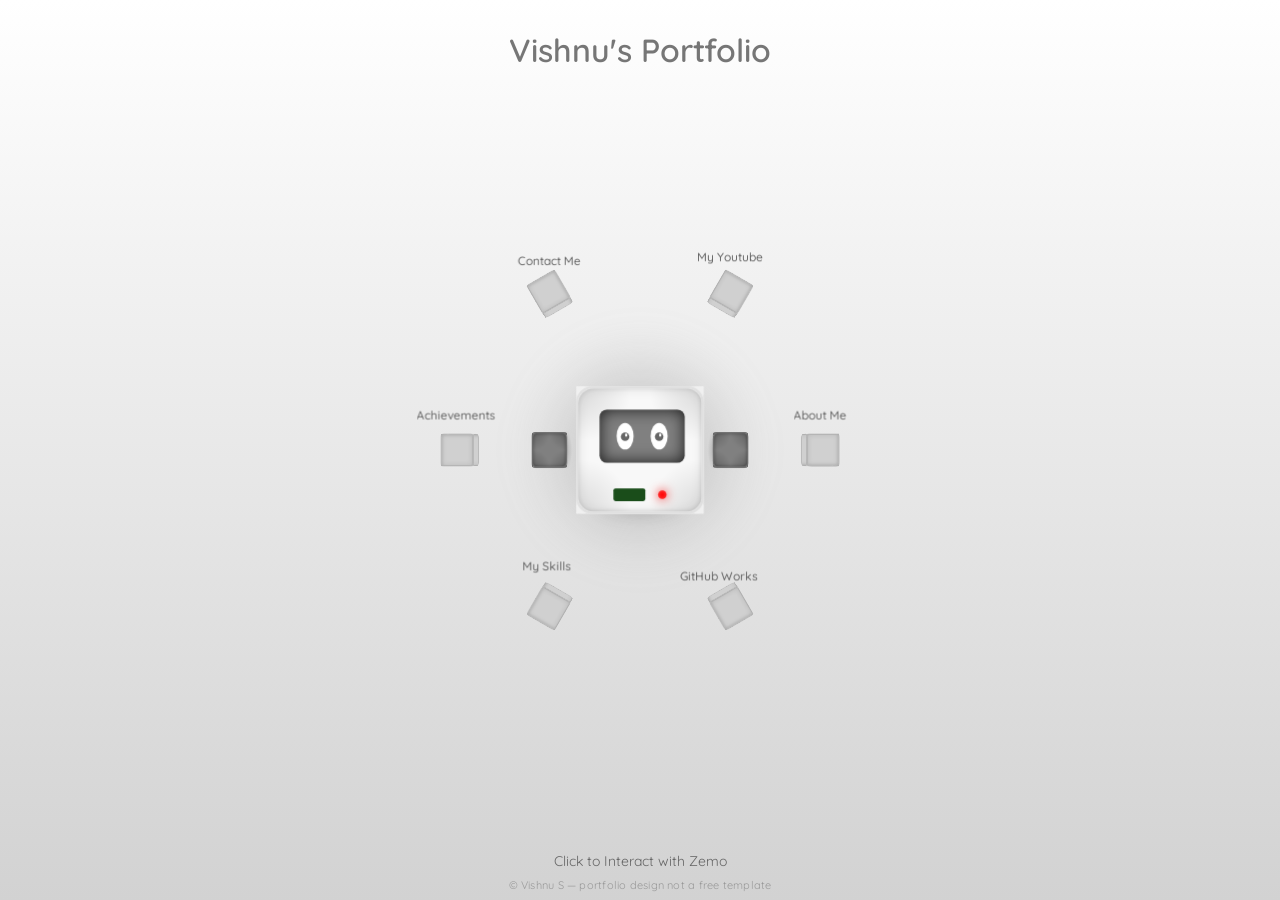
==== commit ab20dfb7: "Add auto GitHub/YouTube portfolio updates and UI improvements. Daily portfolio data, thumbnail prelo" ====
--- a/index.html
+++ b/index.html
@@ -3,7 +3,7 @@
 <head>
     <meta charset="UTF-8">
     <meta name="viewport" content="width=device-width, initial-scale=1.0">
-    <title>Cube Robot - Mouse Tracker</title>
+    <title>Vishnu Portfolio</title>
     <link rel="preconnect" href="https://fonts.googleapis.com">
     <link rel="preconnect" href="https://fonts.gstatic.com" crossorigin>
     <link href="https://fonts.googleapis.com/css2?family=Quicksand:wght@300..700&display=swap" rel="stylesheet">
@@ -1096,6 +1096,10 @@
             -webkit-backdrop-filter: blur(20px);
             opacity: 1;
             visibility: visible;
+            overflow-x: hidden;
+            overflow-y: auto;
+            scrollbar-width: thin;
+            scrollbar-color: rgba(100, 100, 100, 0.45) transparent;
             transition: 
                 width 0.6s cubic-bezier(0.4, 0, 0.2, 1),
                 height 0.6s cubic-bezier(0.4, 0, 0.2, 1) 0.3s,
@@ -1121,6 +1125,30 @@
         .info-box.active.right {
             right: 20px;
             transform: translateY(-50%);
+        }
+
+        /* Mobile single-card layout */
+        @media (max-width: 768px) {
+            .info-box {
+                left: 50% !important;
+                right: auto !important;
+                top: 50% !important;
+                transform: translate(-50%, -50%) !important;
+            }
+            .info-box.right {
+                display: none !important;
+            }
+            .info-box.active {
+                width: 90vw !important;
+                height: 75vh !important;
+                padding: 18px !important;
+            }
+            .info-box.mobile-single {
+                overflow-y: auto;
+            }
+            .info-box.mobile-single p {
+                max-width: 100%;
+            }
         }
 
         /* Closing animation - reverse of appear: remove styling, shrink height, shrink width, fade */
@@ -1220,6 +1248,15 @@
             pointer-events: none;
         }
 
+        .info-box.active::-webkit-scrollbar {
+            width: 6px;
+        }
+
+        .info-box.active::-webkit-scrollbar-thumb {
+            background: rgba(100, 100, 100, 0.45);
+            border-radius: 999px;
+        }
+
         /* YouTube video items */
         .youtube-item {
             margin-bottom: 12px;
@@ -1245,6 +1282,66 @@
             margin-right: auto;
         }
 
+        /* Auto portfolio thumbs: skeleton + fade-in */
+        .portfolio-thumb-wrap {
+            position: relative;
+            display: block;
+            width: 100%;
+            max-width: 150px;
+            aspect-ratio: 16 / 9;
+            margin: 0 auto 6px;
+            border-radius: 8px;
+            overflow: hidden;
+            background: rgba(160, 160, 160, 0.28);
+            box-shadow: 0 2px 8px rgba(0, 0, 0, 0.2);
+        }
+
+        .portfolio-thumb-wrap::before {
+            content: '';
+            position: absolute;
+            inset: 0;
+            background: linear-gradient(
+                110deg,
+                rgba(255, 255, 255, 0) 25%,
+                rgba(255, 255, 255, 0.45) 50%,
+                rgba(255, 255, 255, 0) 75%
+            );
+            background-size: 200% 100%;
+            animation: portfolio-shimmer 1.2s ease-in-out infinite;
+            transition: opacity 0.3s ease;
+            pointer-events: none;
+            z-index: 1;
+        }
+
+        .portfolio-thumb-wrap.is-loaded::before {
+            opacity: 0;
+            animation: none;
+        }
+
+        @keyframes portfolio-shimmer {
+            0% { background-position: 100% 0; }
+            100% { background-position: -100% 0; }
+        }
+
+        .youtube-item img.portfolio-thumb {
+            position: absolute;
+            inset: 0;
+            width: 100%;
+            max-width: none;
+            height: 100%;
+            margin: 0;
+            object-fit: cover;
+            border-radius: 8px;
+            box-shadow: none;
+            opacity: 0;
+            transition: opacity 0.35s ease;
+            z-index: 2;
+        }
+
+        .youtube-item img.portfolio-thumb.is-loaded {
+            opacity: 1;
+        }
+
         .youtube-item a {
             display: block;
             text-decoration: none;
@@ -1262,6 +1359,36 @@
 
         .youtube-item:hover strong {
             color: #333333;
+        }
+
+        .portfolio-desc {
+            display: -webkit-box;
+            -webkit-box-orient: vertical;
+            -webkit-line-clamp: 3;
+            line-clamp: 3;
+            overflow: hidden;
+            font-size: 11px;
+            font-weight: 400;
+            color: #777777;
+            line-height: 1.35;
+            margin-top: 4px;
+            max-width: 170px;
+            margin-left: auto;
+            margin-right: auto;
+        }
+
+        .site-footer {
+            position: fixed;
+            bottom: 8px;
+            left: 50%;
+            transform: translateX(-50%);
+            font-size: 11px;
+            color: #999999;
+            z-index: 100;
+            pointer-events: none;
+            text-align: center;
+            white-space: nowrap;
+            letter-spacing: 0.02em;
         }
 
         /* Portfolio heading */
@@ -1277,10 +1404,105 @@
             pointer-events: none;
         }
 
+        /* Mobile heading adjustments */
+        @media (max-width: 768px) {
+            .portfolio-heading {
+                top: 18px;
+                font-size: 22px;
+                text-align: center;
+            }
+
+        /* Mobile orbit adjustments: closer, smaller cubes and labels */
+        @media (max-width: 768px) {
+            .orbit-container {
+                width: 260px;
+                height: 260px;
+            }
+            .orbit-cube {
+                width: 26px;
+                height: 26px;
+            }
+            .orbit-cube-face {
+                width: 26px;
+                height: 26px;
+                border-radius: 2px;
+            }
+            .orbit-cube-face.front  { transform: rotateY(0deg) translateZ(13px); }
+            .orbit-cube-face.back   { transform: rotateY(180deg) translateZ(13px); }
+            .orbit-cube-face.right  { transform: rotateY(90deg) translateZ(13px); }
+            .orbit-cube-face.left   { transform: rotateY(-90deg) translateZ(13px); }
+            .orbit-cube-face.top    { transform: rotateX(90deg) translateZ(13px); }
+            .orbit-cube-face.bottom { transform: rotateX(-90deg) translateZ(13px); }
+
+            .cube-label {
+                font-size: 10px;
+            }
+
+            /* Bring cubes closer (radius 140px) */
+            .orbit-cube-wrapper:nth-child(1) { 
+                transform: translate(-50%, -50%) rotateZ(0deg) translateX(140px);
+            }
+            .orbit-cube-wrapper:nth-child(2) { 
+                transform: translate(-50%, -50%) rotateZ(60deg) translateX(140px);
+            }
+            .orbit-cube-wrapper:nth-child(3) { 
+                transform: translate(-50%, -50%) rotateZ(120deg) translateX(140px);
+            }
+            .orbit-cube-wrapper:nth-child(4) { 
+                transform: translate(-50%, -50%) rotateZ(180deg) translateX(140px);
+            }
+            .orbit-cube-wrapper:nth-child(5) { 
+                transform: translate(-50%, -50%) rotateZ(240deg) translateX(140px);
+            }
+            .orbit-cube-wrapper:nth-child(6) { 
+                transform: translate(-50%, -50%) rotateZ(300deg) translateX(140px);
+            }
+
+            .orbit-cube-wrapper:nth-child(1):hover:not(.active) { 
+                transform: translate(-50%, -50%) rotateZ(0deg) translateX(140px) scale(1.8);
+            }
+            .orbit-cube-wrapper:nth-child(2):hover:not(.active) { 
+                transform: translate(-50%, -50%) rotateZ(60deg) translateX(140px) scale(1.8);
+            }
+            .orbit-cube-wrapper:nth-child(3):hover:not(.active) { 
+                transform: translate(-50%, -50%) rotateZ(120deg) translateX(140px) scale(1.8);
+            }
+            .orbit-cube-wrapper:nth-child(4):hover:not(.active) { 
+                transform: translate(-50%, -50%) rotateZ(180deg) translateX(140px) scale(1.8);
+            }
+            .orbit-cube-wrapper:nth-child(5):hover:not(.active) { 
+                transform: translate(-50%, -50%) rotateZ(240deg) translateX(140px) scale(1.8);
+            }
+            .orbit-cube-wrapper:nth-child(6):hover:not(.active) { 
+                transform: translate(-50%, -50%) rotateZ(300deg) translateX(140px) scale(1.8);
+            }
+
+            /* Label positions tighter */
+            .orbit-cube-wrapper:nth-child(1) .cube-label {
+                transform: rotateZ(0deg) translateY(-28px) translate(-50%, -50%);
+            }
+            .orbit-cube-wrapper:nth-child(2) .cube-label {
+                transform: rotateZ(-60deg) translateX(10px) translateY(-42px) translate(-50%, -50%);
+            }
+            .orbit-cube-wrapper:nth-child(3) .cube-label {
+                transform: rotateZ(-120deg) translateX(28px) translateY(-36px) translate(-50%, -50%);
+            }
+            .orbit-cube-wrapper:nth-child(4) .cube-label {
+                transform: rotateZ(-180deg) translateX(52px) translateY(-14px) translate(-50%, -50%);
+            }
+            .orbit-cube-wrapper:nth-child(5) .cube-label {
+                transform: rotateZ(-240deg) translateX(28px) translateY(6px) translate(-50%, -50%);
+            }
+            .orbit-cube-wrapper:nth-child(6) .cube-label {
+                transform: rotateZ(-300deg) translateX(6px) translateY(-2px) translate(-50%, -50%);
+            }
+        }
+        }
+
         /* Bottom rotating text */
         .bottom-text {
             position: fixed;
-            bottom: 30px;
+            bottom: 28px;
             left: 50%;
             transform: translateX(-50%);
             font-size: 14px;
@@ -1318,6 +1540,50 @@
             color: #333333;
         }
 
+        .contact-item {
+            display: flex;
+            flex-direction: column;
+            align-items: center;
+            text-align: center;
+            text-decoration: none !important;
+            color: #555555;
+            margin-bottom: 22px;
+            transition: opacity 0.2s ease, transform 0.2s ease;
+        }
+
+        .contact-item:hover {
+            opacity: 0.85;
+            transform: translateY(-2px);
+            color: #333333;
+        }
+
+        .contact-item .contact-logo {
+            font-size: 3rem;
+            line-height: 1;
+            color: #444444;
+            margin-bottom: 8px;
+        }
+
+        .contact-item:hover .contact-logo {
+            color: #222222;
+        }
+
+        .contact-item .contact-link {
+            display: block;
+            font-size: 12px;
+            line-height: 1.35;
+            word-break: break-word;
+            max-width: 200px;
+            text-decoration: underline;
+            color: inherit;
+        }
+
+        .contact-resume-wrap {
+            display: flex;
+            justify-content: center;
+            margin-top: 8px;
+        }
+
         /* Set cube angles as CSS variables for easier management */
         .orbit-cube-wrapper:nth-child(1) { --cube-angle: 0deg; }
         .orbit-cube-wrapper:nth-child(2) { --cube-angle: 60deg; }
@@ -1331,6 +1597,7 @@
 <body>
     <h1 class="portfolio-heading">Vishnu's Portfolio</h1>
     <div class="bottom-text" id="bottomText">Click to Interact with Zemo</div>
+    <footer class="site-footer">© Vishnu S — portfolio design not a free template</footer>
     <div class="scene-container">
         <div class="orbit-container">
             <div class="orbit-cube-wrapper">
@@ -1345,7 +1612,7 @@
                 </div>
             </div>
             <div class="orbit-cube-wrapper">
-                <span class="cube-label">My Works</span>
+                <span class="cube-label">GitHub Works</span>
                 <div class="orbit-cube">
                     <div class="orbit-cube-face front"></div>
                     <div class="orbit-cube-face back"></div>
@@ -1464,6 +1731,8 @@
         <p id="infoBoxRightContent">Select a cube to view details.</p>
     </div>
 
+    <!-- Loaded as a script so auto-data works when opening index.html via file:// -->
+    <script src="data/portfolio.js"></script>
     <script>
         const robotBody = document.getElementById('robotBody');
         const leftEye = document.getElementById('leftEye');
@@ -1617,7 +1886,7 @@
         // Emoji mapping for each cube (1-6)
         const cubeEmojis = {
             1: '⭐', // About Me - star
-            2: '📝', // My Works - pen and paper
+            2: '📝', // GitHub Works
             3: '⚙️', // My Skills - gear
             4: '🏆', // Achievements - trophy
             5: '📞', // Contact Me - phone
@@ -1690,7 +1959,7 @@
                        <strong>Bachelors Degree</strong><br>
                        Rajalakshmi Engineering College | 2020 - 2024<br>
                        CGPA: 8.94 | Computer Science and Engineering<br><br>
-                       <a href="vishnu_resume_2025.pdf" download="vishnu_resume_2025.pdf" class="resume-button"><i class="fas fa-download"></i> Download Resume</a>`,
+                       <a href="Vishnu_Sundhan_Resume.pdf" download="Vishnu_Sundhan_Resume.pdf" class="resume-button"><i class="fas fa-download"></i> Download Resume</a>`,
                 right: `<strong><i class="fas fa-briefcase"></i> Experience:</strong><br><br>
                         <strong>Tata Technologies</strong><br>
                         Generative AI Engineer Intern | Pune, India | June 2025 - July 2025<br>
@@ -1829,23 +2098,41 @@
                         <a href="https://orcid.org/0009-0007-8029-166X" target="_blank" style="color: #555555; text-decoration: underline;">View ORCID Profile →</a>`
             },
             5: {
-                left: `<strong><i class="fas fa-envelope"></i> Email</strong><br>
-                       <a href="mailto:vishnuzeno@gmail.com" target="_blank" style="color: #555555; text-decoration: underline;">vishnuzeno@gmail.com</a><br><br>
-                       <strong><i class="fab fa-linkedin"></i> LinkedIn</strong><br>
-                       <a href="https://www.linkedin.com/in/vizeno/" target="_blank" style="color: #555555; text-decoration: underline;">linkedin.com/in/vizeno</a><br><br>
-                       <strong><i class="fab fa-github"></i> GitHub</strong><br>
-                       <a href="https://github.com/ZENODIUM" target="_blank" style="color: #555555; text-decoration: underline;">github.com/ZENODIUM</a><br><br>
-                       <strong><i class="fab fa-youtube"></i> YouTube</strong><br>
-                       <a href="https://www.youtube.com/@artificialintelligencedotdaily" target="_blank" style="color: #555555; text-decoration: underline;">@artificialintelligencedotdaily</a><br><br>
-                       <a href="vishnu_resume_2025.pdf" download="vishnu_resume_2025.pdf" class="resume-button"><i class="fas fa-download"></i> Download Resume</a>`,
-                right: `<strong><i class="fab fa-kaggle"></i> Kaggle</strong><br>
-                        <a href="https://www.kaggle.com/vizeno" target="_blank" style="color: #555555; text-decoration: underline;">kaggle.com/vizeno</a><br><br>
-                        <strong><i class="fab fa-medium"></i> Medium</strong><br>
-                        <a href="https://medium.com/@vishnuzeno" target="_blank" style="color: #555555; text-decoration: underline;">medium.com/@vishnuzeno</a><br><br>
-                        <strong><i class="fab fa-instagram"></i> Instagram</strong><br>
-                        <a href="https://www.instagram.com/artificialintelligence.daily" target="_blank" style="color: #555555; text-decoration: underline;">@artificialintelligence.daily</a><br><br>
-                        <strong><i class="fas fa-code"></i> Devpost</strong><br>
-                        <a href="https://devpost.com/vs3164" target="_blank" style="color: #555555; text-decoration: underline;">devpost.com/vs3164</a>`
+                left: `<a class="contact-item" href="mailto:vishnuzeno@gmail.com">
+                       <i class="fas fa-envelope contact-logo"></i>
+                       <span class="contact-link">vishnuzeno@gmail.com</span>
+                   </a>
+                   <a class="contact-item" href="https://www.linkedin.com/in/vizeno/" target="_blank" rel="noopener noreferrer">
+                       <i class="fab fa-linkedin contact-logo"></i>
+                       <span class="contact-link">linkedin.com/in/vizeno</span>
+                   </a>
+                   <a class="contact-item" href="https://github.com/ZENODIUM" target="_blank" rel="noopener noreferrer">
+                       <i class="fab fa-github contact-logo"></i>
+                       <span class="contact-link">github.com/ZENODIUM</span>
+                   </a>
+                   <a class="contact-item" href="https://www.youtube.com/@artificialintelligencedotdaily" target="_blank" rel="noopener noreferrer">
+                       <i class="fab fa-youtube contact-logo"></i>
+                       <span class="contact-link">@artificialintelligencedotdaily</span>
+                   </a>
+                   <div class="contact-resume-wrap">
+                       <a href="Vishnu_Sundhan_Resume.pdf" download="Vishnu_Sundhan_Resume.pdf" class="resume-button"><i class="fas fa-download"></i> Download Resume</a>
+                   </div>`,
+                right: `<a class="contact-item" href="https://www.kaggle.com/vizeno" target="_blank" rel="noopener noreferrer">
+                        <i class="fab fa-kaggle contact-logo"></i>
+                        <span class="contact-link">kaggle.com/vizeno</span>
+                    </a>
+                    <a class="contact-item" href="https://medium.com/@vishnuzeno" target="_blank" rel="noopener noreferrer">
+                        <i class="fab fa-medium contact-logo"></i>
+                        <span class="contact-link">medium.com/@vishnuzeno</span>
+                    </a>
+                    <a class="contact-item" href="https://www.instagram.com/artificialintelligence.daily" target="_blank" rel="noopener noreferrer">
+                        <i class="fab fa-instagram contact-logo"></i>
+                        <span class="contact-link">@artificialintelligence.daily</span>
+                    </a>
+                    <a class="contact-item" href="https://devpost.com/vs3164" target="_blank" rel="noopener noreferrer">
+                        <i class="fas fa-code contact-logo"></i>
+                        <span class="contact-link">devpost.com/vs3164</span>
+                    </a>`
             },
             6: {
                 left: `<div class="youtube-item">
@@ -1883,6 +2170,142 @@
 
         const cubeAngles = [0, 60, 120, 180, 240, 300];
 
+        const isMobileView = () => window.matchMedia('(max-width: 768px)').matches;
+
+        function escapeHtml(text) {
+            return String(text)
+                .replace(/&/g, '&amp;')
+                .replace(/</g, '&lt;')
+                .replace(/>/g, '&gt;')
+                .replace(/"/g, '&quot;');
+        }
+
+        const preloadedPortfolioImages = new Set();
+
+        function preloadPortfolioImages(data) {
+            const urls = [];
+            if (Array.isArray(data.repos)) {
+                data.repos.forEach((item) => {
+                    if (item.image) urls.push(item.image);
+                });
+            }
+            if (Array.isArray(data.videos)) {
+                data.videos.forEach((item) => {
+                    if (item.image) urls.push(item.image);
+                });
+            }
+            urls.forEach((url) => {
+                if (preloadedPortfolioImages.has(url)) return;
+                preloadedPortfolioImages.add(url);
+                const img = new Image();
+                img.decoding = 'async';
+                img.src = url;
+            });
+        }
+
+        function bindPortfolioThumbnails(root) {
+            if (!root) return;
+            root.querySelectorAll('img.portfolio-thumb').forEach((img) => {
+                const markLoaded = () => {
+                    img.classList.add('is-loaded');
+                    const wrap = img.closest('.portfolio-thumb-wrap');
+                    if (wrap) wrap.classList.add('is-loaded');
+                };
+                if (img.complete && img.naturalWidth > 0) {
+                    markLoaded();
+                } else {
+                    img.addEventListener('load', markLoaded, { once: true });
+                    img.addEventListener('error', markLoaded, { once: true });
+                }
+            });
+        }
+
+        function renderPortfolioItem(item) {
+            const label = item.name || item.title || 'Untitled';
+            const url = item.url || '#';
+            const image = item.image || '';
+            const description = (item.description || '').trim();
+            const descriptionHtml = description
+                ? `<span class="portfolio-desc">${escapeHtml(description)}</span>`
+                : '';
+            return `<div class="youtube-item portfolio-card">
+                <a href="${escapeHtml(url)}" target="_blank" rel="noopener noreferrer">
+                    <span class="portfolio-thumb-wrap">
+                        <img class="portfolio-thumb" src="${escapeHtml(image)}" alt="${escapeHtml(label)}" loading="eager" decoding="async">
+                    </span>
+                    <strong>${escapeHtml(label)}</strong>
+                    ${descriptionHtml}
+                </a>
+            </div>`;
+        }
+
+        function splitIntoColumns(items) {
+            if (!items.length) {
+                return { left: '', right: '' };
+            }
+            const mid = Math.ceil(items.length / 2);
+            return {
+                left: items.slice(0, mid).map(renderPortfolioItem).join(''),
+                right: items.slice(mid).map(renderPortfolioItem).join('')
+            };
+        }
+
+        function applyInfoBoxContent(content) {
+            if (!content) return;
+            if (isMobileView()) {
+                infoBoxLeftContent.innerHTML = `${content.left}<br><br>${content.right}`;
+                infoBoxLeft.classList.add('active', 'mobile-single');
+                infoBoxRight.classList.remove('active');
+                infoBoxRight.style.display = 'none';
+                bindPortfolioThumbnails(infoBoxLeftContent);
+            } else {
+                infoBoxLeftContent.innerHTML = content.left;
+                infoBoxRightContent.innerHTML = content.right;
+                infoBoxLeft.classList.add('active');
+                infoBoxLeft.classList.remove('mobile-single');
+                infoBoxRight.classList.add('active');
+                infoBoxRight.style.display = '';
+                bindPortfolioThumbnails(infoBoxLeftContent);
+                bindPortfolioThumbnails(infoBoxRightContent);
+            }
+        }
+
+        function applyPortfolioData(data) {
+            if (!data || typeof data !== 'object') return false;
+
+            preloadPortfolioImages(data);
+
+            let applied = false;
+            if (Array.isArray(data.repos) && data.repos.length) {
+                cubeContent[2] = splitIntoColumns(data.repos);
+                applied = true;
+            }
+            if (Array.isArray(data.videos) && data.videos.length) {
+                cubeContent[6] = splitIntoColumns(data.videos);
+                applied = true;
+            }
+
+            if (applied && (activeCube === 2 || activeCube === 6)) {
+                applyInfoBoxContent(cubeContent[activeCube]);
+            }
+            return applied;
+        }
+
+        async function loadPortfolioData() {
+            // Prefer embedded JS (works with file:// and GitHub Pages)
+            if (applyPortfolioData(window.__PORTFOLIO_DATA__)) return;
+
+            try {
+                const response = await fetch('data/portfolio.json', { cache: 'no-cache' });
+                if (!response.ok) throw new Error(`HTTP ${response.status}`);
+                applyPortfolioData(await response.json());
+            } catch (err) {
+                console.warn('Portfolio auto-data unavailable, using fallback content.', err);
+            }
+        }
+
+        loadPortfolioData();
+
         function handleCubeClick(cubeIndex, wrapper) {
             // Remove active class from all cubes and reset transforms
             cubeWrappers.forEach((cube, idx) => {
@@ -1904,13 +2327,7 @@
             screen.classList.add('show-emoji');
             
             // Update info boxes
-            const content = cubeContent[cubeIndex];
-            if (content) {
-                infoBoxLeftContent.innerHTML = content.left;
-                infoBoxRightContent.innerHTML = content.right;
-                infoBoxLeft.classList.add('active');
-                infoBoxRight.classList.add('active');
-            }
+            applyInfoBoxContent(cubeContent[cubeIndex]);
 
             // Update bottom text with cube-specific message
             if (cubeMessages[cubeIndex]) {
@@ -1955,6 +2372,8 @@
                 orbitContainer.classList.remove('has-active');
                 infoBoxLeft.classList.remove('active');
                 infoBoxRight.classList.remove('active');
+                infoBoxLeft.classList.remove('mobile-single');
+                infoBoxRight.style.display = '';
                 activeCube = null;
                 // Hide emoji and show eyes
                 screen.classList.remove('show-emoji');
